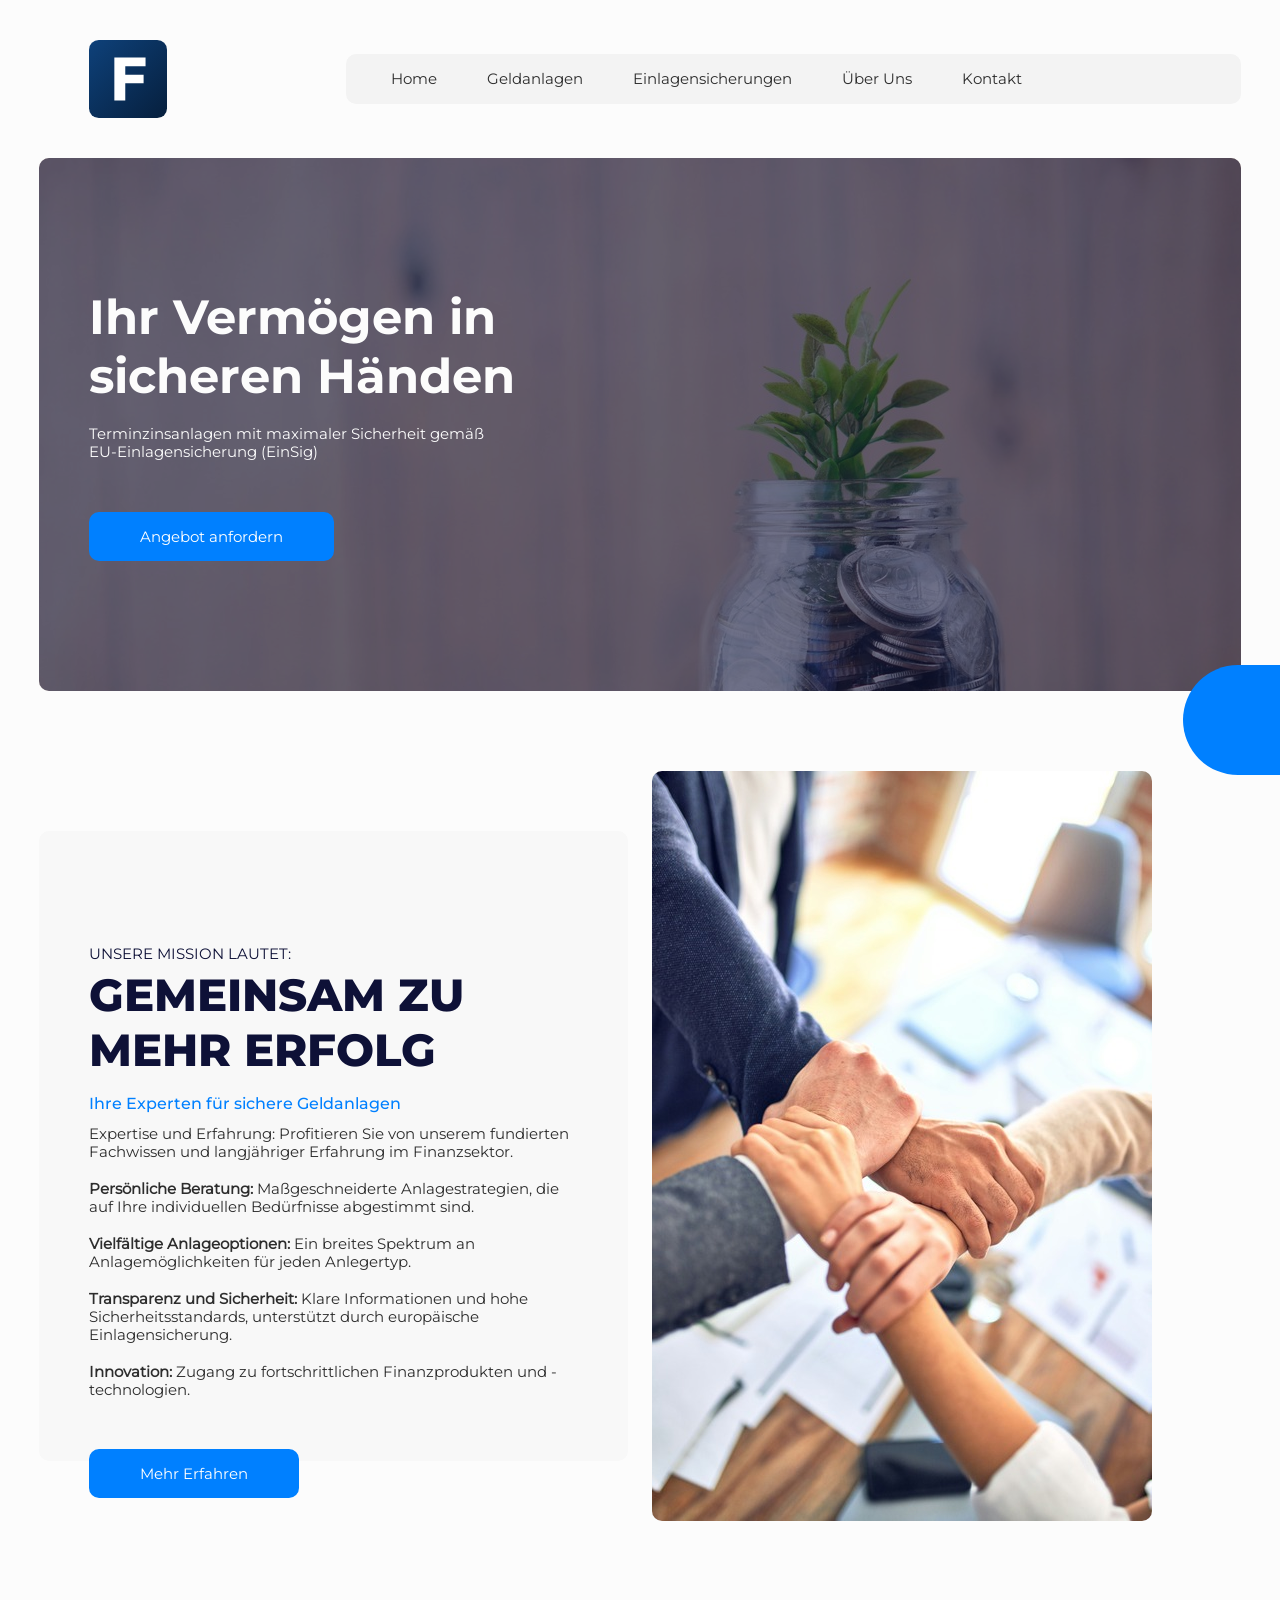
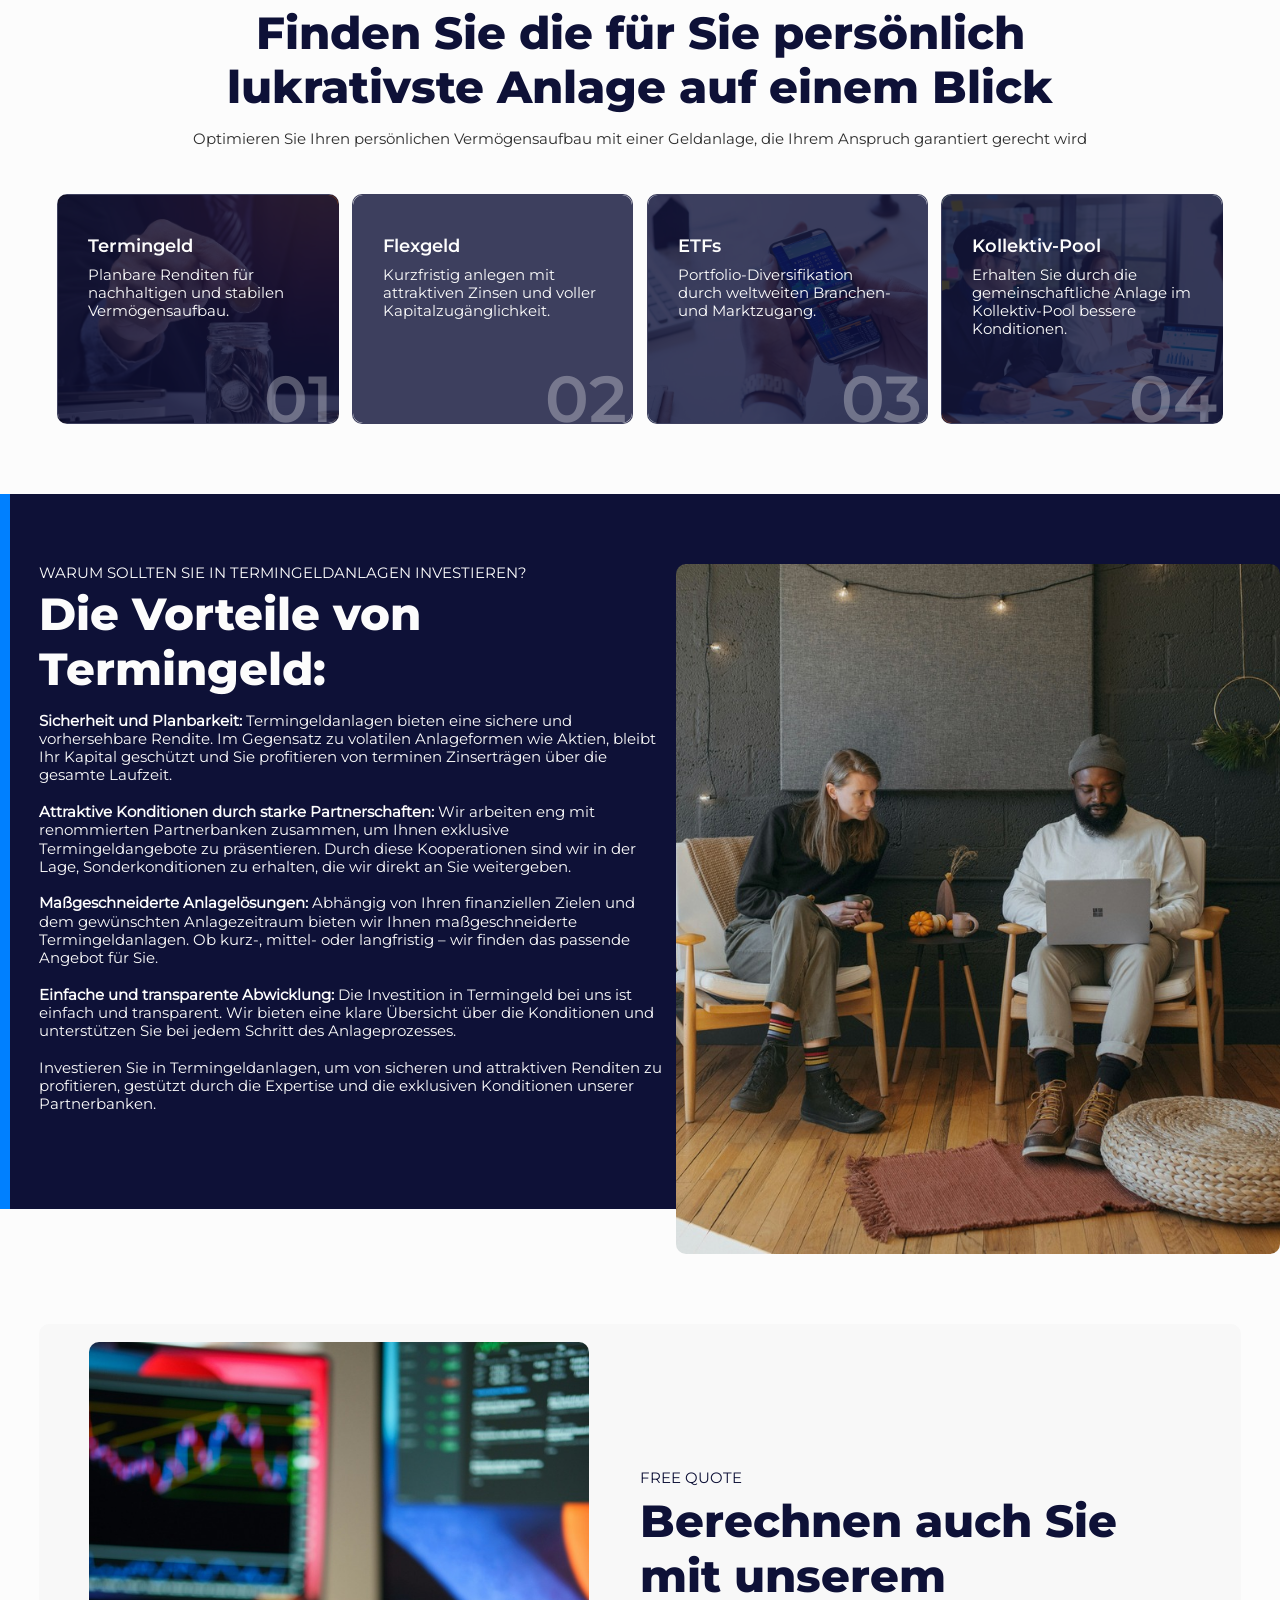
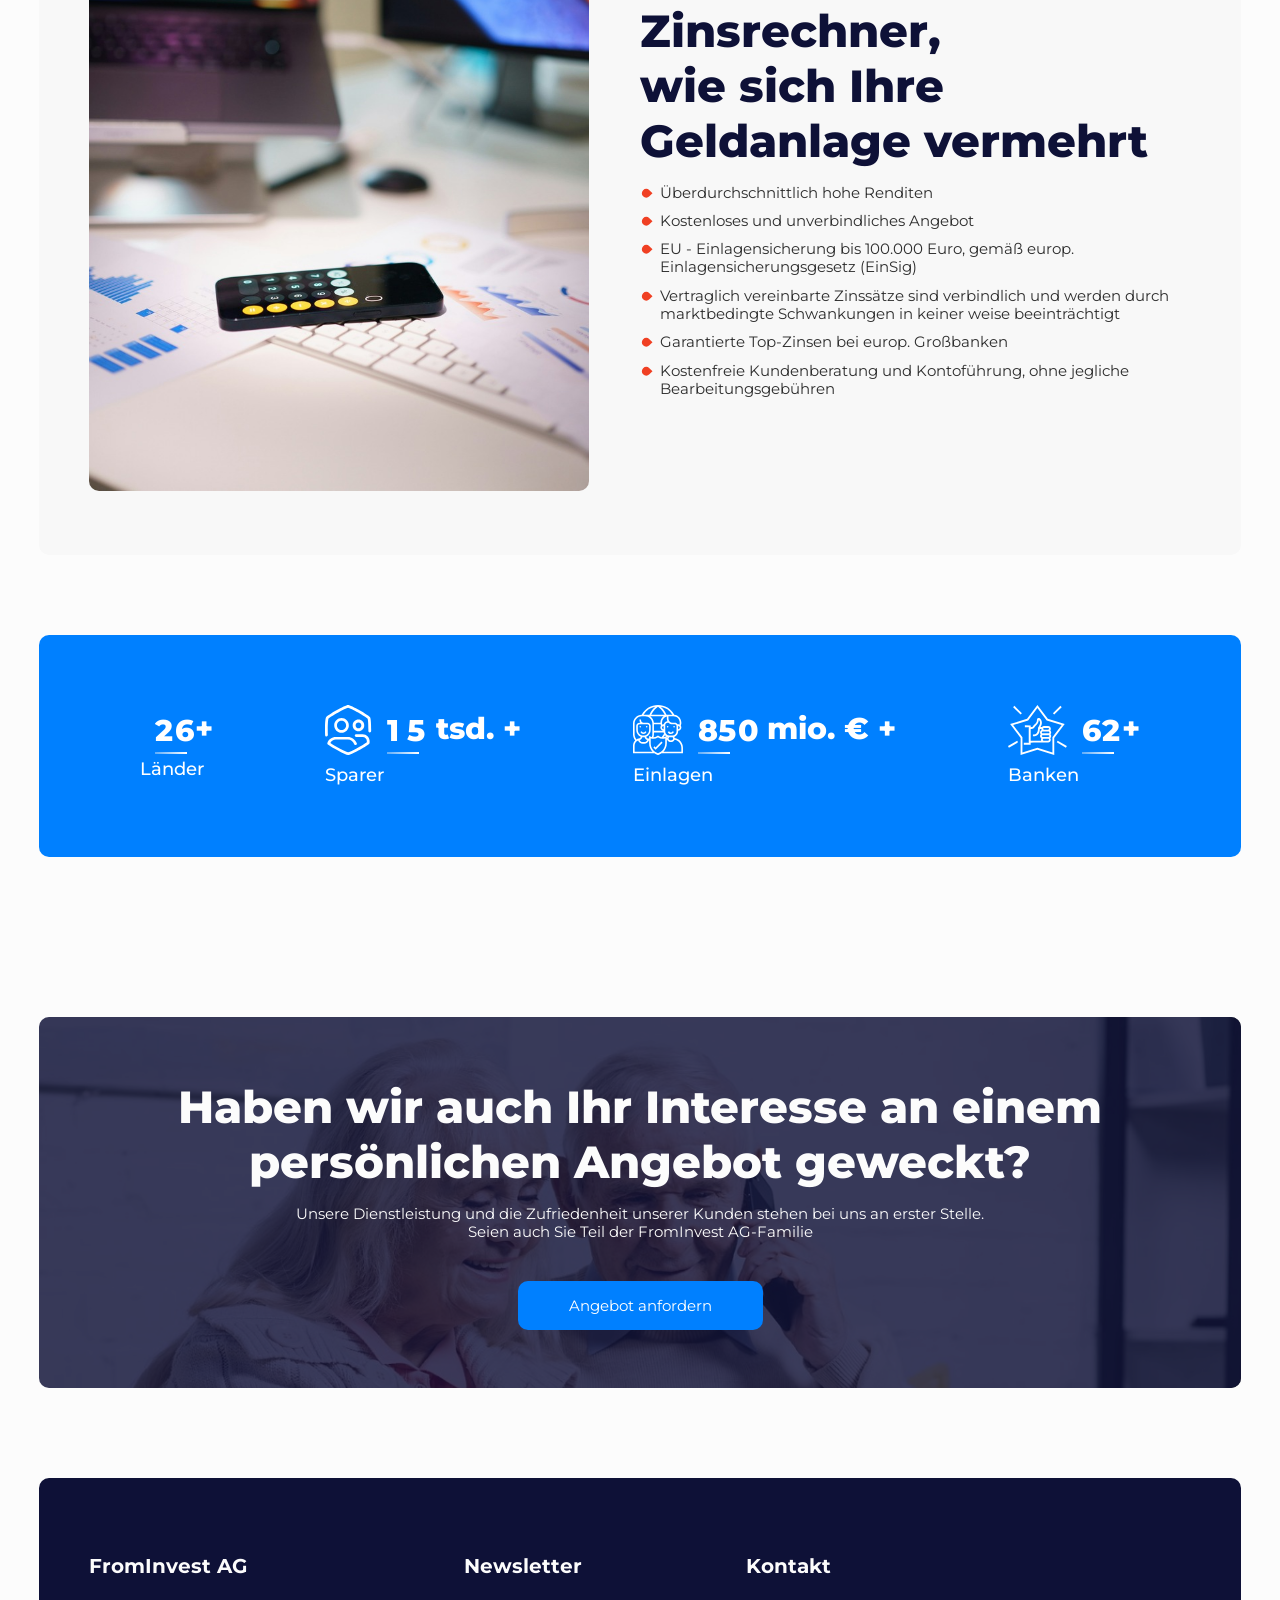
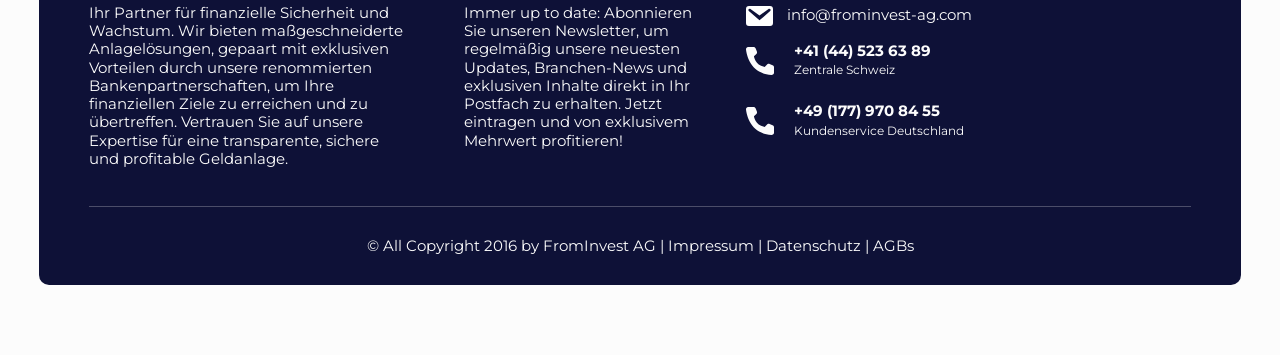
==== index.html @ 4c7d401e "Update contact information and layout in multiple files" ====
<!DOCTYPE html>
<html lang="de">

<head>
  <meta charset="UTF-8">
  <meta name="viewport" content="width=device-width, initial-scale=1.0">
  <title>FromInvest AG</title>

  <!-- favicons Icons -->
  <link rel="apple-touch-icon" href="images/logo.svg">
  <link rel="icon" type="image/svg+xml" href="images/logo.svg">
  <link rel="icon" type="image/svg+xml" href="images/logo.svg">
  <link rel="manifest" href="assets/img/favicons/site.webmanifest">

  <!-- Bootstrap CSS -->
  <link rel="stylesheet" href="css/bootstrap.min.css">
  <!-- swiper slider css -->
  <link rel="stylesheet" href="css/swiper-bundle.min.css">
  <!-- odometer css -->
  <link rel="stylesheet" href="css/odometer-theme-default.css">
  <!-- css start -->
  <link rel="stylesheet" href="css/style.css">
  <link rel="stylesheet" href="css/responsive.css">
  <script src="https://unpkg.com/@dotlottie/player-component@latest/dist/dotlottie-player.mjs" type="module"></script>
  <style>
    .investment_counter_main {
      background: linear-gradient(303.78deg, #f04023 0%, #faa640 100%);
      display: flex;
      flex-flow: row wrap;
      justify-content: center;
      border-radius: 10px;
    }

    .investment_counter_content {
      display: flex;
      width: 74%;
      align-items: center;

      width: 100%;
      display: flex;
      align-items: center;
    }

    .investment_counter_content_sub {
      display: flex;
      width: 74%;
      align-items: center;
    }

    .investment_counter_item {
      margin-right: 20px;
      width: 32%;
    }

    .investment_counter_item h5 {
      font-size: 18px;
      color: gray;
      font-weight: 700;
      margin-bottom: 10px;
    }

    .range_slider input {
      border: none;
      outline: none;
      position: relative;
    }

    .range_slider input:focus {
      outline: none;
    }

    .range_slider .currency {
      font-size: 20px;
      display: flex;
      align-items: center;
      font-weight: 700;
    }

    .range_slider>.range>input {
      width: 100%;
      accent-color: #f04023;
    }

    .range_slider_item {
      display: flex;
      justify-content: space-between;
      padding: 0;
      margin-bottom: 10px;
    }

    .range_slider_item input {
      font-size: 26px;
      font-family: "M-BO";
      color: var(--bg-color);
      background-color: transparent;
      line-height: 1;
      font-weight: 700;
    }

    .counter_footer {
      display: flex;
      justify-content: space-between;
    }

    .range input {
      margin: 0 !important;
    }

    .range {
      display: flex;
      height: 16px;
    }

    select {
      padding: 0;
      font-size: 24px;
      height: 100%;
      background: white;
      border: none;
      border-radius: 10px;
      outline: none;
      width: 100%;
      -webkit-appearance: none;
    }

    .total_investment h5 {
      font-size: 17px;
      color: gray;
      margin-bottom: 10px;
    }

    .total_investment h2 {
      font-size: 30px;
      margin: 10px 0;
    }

    .total_investment p {
      font-size: 17px;
      font-weight: 600;
    }

    .total_investment_main button {
      width: 100%;
      padding: 37px 30px;
      background: #f04023;
      color: white;
      font-size: 20px;
      font-weight: 600;
      border: none;
    }

    .total_investment_main {
      width: 20%;
    }

    .hide {
      display: none;
    }

    @media screen and (max-width: 990px) {
      .range_slider_item input {
        font-size: 21px;
      }

      .total_investment h2 {
        font-size: 24px;
      }

      .total_investment h5 {
        font-size: 14px;
      }

      .invest_select_main {
        top: 0;
        height: 58px;
      }

      .total_investment p {
        font-size: 13px;
      }

      .total_investment_main button {
        font-size: 14px;
      }

      .counter_footer {
        font-size: 12px;
      }

      select {
        font-size: 16px;
      }

      select {
        padding: 0px 21px;
      }
    }

    @media screen and (max-width: 768px) {
      .invest_select_main {
        height: 100%;
      }

      .investment_counter_main {
        flex-direction: column;
      }

      .investment_counter_content {
        flex-direction: column;
        width: 100%;
      }

      .investment_counter_content_sub {
        width: 100%;
      }

      .investment_counter_item {
        margin: 0;
        width: 100%;
        margin-bottom: 30px;
      }

      .total_investment_main {
        width: 100%;
      }

      .member-btn {
        margin-top: 20px;
      }
    }

    @media screen and (max-width: 350px) {
      .investment_counter_item h5 {
        font-size: 15px;
      }
    }
  </style>
</head>

<body>
  <!-- scroll to top start -->

  <div class="scrollTop" style="display: none">
    <img src="images/uparrow.svg" class="svg" alt="">
  </div>

  <!-- scroll to top end -->

  <!-- floating call start -->

  <a href="tel:+41 (44) 523 63 89" class="floatingCall__">
    <dotlottie-player src="https://lottie.host/39efad7f-900c-4a7b-91c3-5d9e3e1e49d9/zdDu5shfzY.json"
      background="transparent.html" speed="1" style="width: 80px; height: 80px" loop="" autoplay=""></dotlottie-player>
    <div class="floatingCall__Content__">
      <div class="floatingCall__Content__Heading">
        <h4>
          <span>+41 (44) 523 63 89</span> Rufen Sie unsere Fachberater an
        </h4>
      </div>
    </div>
  </a>

  <!-- floating call end -->

  <!-- sidebar start -->

  <div class="sideBar__">
    <div class="sideBar__Header__">
      <div class="sideBar__Header__Logo">
        <a href="#home">
          <img src="images/logo.svg" alt="">
        </a>
      </div>
      <div class="sideBar__Header__Close">
        <img src="images/close.svg" class="svg" alt="">
      </div>
    </div>
    <div class="sideBar__Body__">
      <ul>
        <li class=""><a href="#home">Home</a></li>
        <li class="sideBar_drop">
          <a class="sideBar_drop_anker"><span>Geldanlagen</span><span><img src="images/arrow_down.svg"
                alt=""></span></a>
          <div class="sideBar_down">
            <ul>
              <li><a href="#termingeld">Termingeld</a></li>
              <li><a href="#flexgeld">Flexgeld</a></li>
              <li><a href="#kollektiv-pool">Kollektiv-Pool</a></li>

              <li><a href="#etf">ETFs</a></li>


            </ul>
          </div>
        </li>

        <li class="sideBar_drop">
          <a class="sideBar_drop_anker"><span>Einlagensicherungen</span><span><img src="images/arrow_down.svg"
                alt=""></span></a>
          <div class="sideBar_down">
            <ul>
              <li>
                <a href="#einlagensicherung">EU Einlagensicherung</a>
              </li>
              <li>
                <a href="#freiwilligeeinlagensicherung">Freiwillige Einlagensicherung</a>
              </li>
            </ul>
          </div>
        </li>

        <li class=""><a href="#about">Über Uns</a></li>
        <li class=""><a href="#contact">Kontakt</a></li>
      </ul>
    </div>
  </div>

  <!-- sidebar end -->

  <!-- header start -->
  <header>
    <div class="container">
      <div class="row">
        <div class="col-4 col-lg-3 align-self-center d-none d-lg-block">
          <div class="logo">
            <a href="./#home">
              <img src="images/logo.svg" alt="" style="margin-left: 50px;">
            </a>
          </div>
        </div>
        <div class="col-12 col-lg-9 align-self-center d-none d-lg-block">
          <nav class="d-flex">
            <ul>
              <li class="navLink"><a href="#home">Home</a></li>
              <li class="navLink drop">
                <a>Geldanlagen</a>
                <div class="down">
                  <ul>
                    <li><a href="#termingeld">Termingeld</a></li>
                    <li><a href="#flexgeld">Flexgeld</a></li>
                    <li><a href="#kollektiv-pool">Kollektiv-Pool</a></li>

                    <li><a href="#etf">ETFs</a></li>


                  </ul>
                </div>
              </li>

              <li class="navLink drop">
                <a>Einlagensicherungen</a>
                <div class="down">
                  <ul>
                    <li>
                      <a href="#einlagensicherung">EU Einlagensicherung</a>
                    </li>
                    <li>
                      <a href="#freiwilligeeinlagensicherung">Freiwillige Einlagensicherung</a>
                    </li>
                  </ul>
                </div>
              </li>

              <li class="navLink">
                <a href="#about">Über Uns</a>
              </li>
              <li class="navLink">
                <a href="#contact">Kontakt</a>
              </li>
            </ul>
          </nav>
        </div>
        <div class="col-12 d-flex d-lg-none justify-content-between align-items-center">
          <div class="logo">
            <a href="./#home">
              <img src="images/logo.svg" alt="">
            </a>
          </div>
          <div class="menuIcon">
            <img src="images/menu.svg" alt="">
          </div>
        </div>
      </div>
    </div>
  </header>
  <main>
    <div id="home" class="page-section" style="display: block;"><!-- header end -->

      <!-- banner start -->

      <section>
        <div class="container">
          <div class="row">
            <div class="col-md-12">
              <div class="banner">
                <div class="col-12 col-xl-6">
                  <div class="bannerHeading__">
                    <h1>Ihr Vermögen in sicheren Händen</h1>
                  </div>
                  <div class="bannerPara__">
                    <p>
                      Terminzinsanlagen mit maximaler Sicherheit gemäß
                      <br>

                      EU-Einlagensicherung (EinSig)
                    </p>
                  </div>
                  <div class="bannerBtn__">
                    <a href="#contact" class="button">Angebot anfordern</a>
                  </div>
                </div>
              </div>
            </div>
          </div>
        </div>
      </section>

      <!-- banner end -->

      <!-- cards start -->



      <!-- cards end -->

      <!-- Gemeinsam start -->

      <section>
        <div class="container">
          <div class="row flex-column-reverse flex-lg-row flex-lg-wrap">
            <div class="col-lg-6 align-self-center">
              <div class="gemeinsam_sec__">
                <div class="gemeinsam_sec__UpperText">
                  <p>UNSERE MISSION LAUTET:</p>
                </div>
                <div class="gemeinsam_sec__Heading">
                  <h2>GEMEINSAM ZU MEHR ERFOLG</h2>
                </div>
                <div class="gemeinsam_sec__ColorText">
                  <span>Ihre Experten für sichere Geldanlagen</span>
                </div>
                <div class="gemeinsam_sec__Para">
                  <p>
                    Expertise und Erfahrung: Profitieren Sie von unserem
                    fundierten Fachwissen und langjähriger Erfahrung im
                    Finanzsektor.
                    <br><br><b>Persönliche Beratung:</b> Maßgeschneiderte
                    Anlagestrategien, die auf Ihre individuellen Bedürfnisse
                    abgestimmt sind. <br><br><b>Vielfältige Anlageoptionen:</b>
                    Ein breites Spektrum an Anlagemöglichkeiten für jeden
                    Anlegertyp. <br><br><b>Transparenz und Sicherheit:</b>
                    Klare Informationen und hohe Sicherheitsstandards, unterstützt
                    durch europäische Einlagensicherung. <br><br><b>Innovation:</b>
                    Zugang zu fortschrittlichen Finanzprodukten und -technologien.
                  </p>
                </div>
                <div class="gemeinsam_sec__Btn">
                  <a href="#about" class="button">Mehr Erfahren</a>
                </div>
              </div>
            </div>
            <div class="col-lg-6 align-self-center mb-5 mb-lg-0">
              <div class="secImg__">
                <img src="images/section_three.jpg" alt="" style="max-width: 500px;border-radius: 10px;">
              </div>
            </div>
          </div>
        </div>
      </section>

      <!-- Gemeinsam end -->

      <!-- finden start -->

      <section>
        <div class="container">
          <div class="row">
            <div class="col-10 mx-auto">
              <div class="secContent__">
                <div class="secContent__UpperText">
                  <span></span>
                </div>
                <div class="secContent__Heading">
                  <h2>
                    Finden Sie die für Sie persönlich lukrativste Anlage auf
                    einem Blick
                  </h2>
                </div>
                <div class="secContent__Para">
                  <p>
                    Optimieren Sie Ihren persönlichen Vermögensaufbau mit einer
                    Geldanlage, die Ihrem Anspruch garantiert gerecht wird
                  </p>
                </div>
              </div>
            </div>
            <div class="col-md-12">
              <div class="cardSectionList__">
                <a href="#termingeld" class="cardSectionList__Item__ cardSectionList__Item__D">
                  <div class="cardSectionList__Item__Heading">
                    <h3>Termingeld</h3>
                  </div>
                  <div class="cardSectionList__Item__Para">
                    <p>
                      Planbare Renditen für nachhaltigen und stabilen Vermögensaufbau.
                    </p>
                  </div>
                </a>
                <a href="#flexgeld" class="cardSectionList__Item__ cardSectionList__Item__D">
                  <div class="cardSectionList__Item__Heading">
                    <h3>Flexgeld</h3>
                  </div>
                  <div class="cardSectionList__Item__Para">
                    <p>
                      Kurzfristig anlegen mit attraktiven Zinsen und voller
                      Kapitalzugänglichkeit.
                    </p>
                  </div>
                </a>
                <a href="#etf" class="cardSectionList__Item__ cardSectionList__Item__D">
                  <div class="cardSectionList__Item__Heading">
                    <h3>ETFs</h3>
                  </div>
                  <div class="cardSectionList__Item__Para">
                    <p>
                      Portfolio-Diversifikation durch weltweiten Branchen- und
                      Marktzugang.
                    </p>
                  </div>
                </a>
                <a href="#kollektiv-pool" class="cardSectionList__Item__ cardSectionList__Item__D">
                  <div class="cardSectionList__Item__Heading">
                    <h3>Kollektiv-Pool</h3>
                  </div>
                  <div class="cardSectionList__Item__Para">
                    <p>
                      Erhalten Sie durch die gemeinschaftliche Anlage im Kollektiv-Pool bessere Konditionen.
                    </p>
                  </div>
                </a>
              </div>
            </div>
          </div>
        </div>
      </section>

      <!-- finden end -->

      <!-- die vorteile start -->

      <section class="bgColor__">
        <div class="container">
          <div class="row flex-column-reverse flex-lg-row flex-lg-wrap">
            <div class="col-12 col-lg-6 align-self-center increaseWidth">
              <div class="dieSec__">
                <div class="dieSec__UpperText">
                  <p>WARUM SOLLTEN SIE IN TERMINGELDANLAGEN INVESTIEREN?</p>
                </div>
                <div class="dieSec__Heading">
                  <h2>Die Vorteile von Termingeld:</h2>
                </div>
                <div class="dieSec__Para">
                  <p>
                    <b>Sicherheit und Planbarkeit:</b> Termingeldanlagen bieten eine
                    sichere und vorhersehbare Rendite. Im Gegensatz zu volatilen
                    Anlageformen wie Aktien, bleibt Ihr Kapital geschützt und Sie
                    profitieren von terminen Zinserträgen über die gesamte Laufzeit.

                    <br><br><b>Attraktive Konditionen durch starke Partnerschaften:</b>
                    Wir arbeiten eng mit renommierten Partnerbanken zusammen, um
                    Ihnen exklusive Termingeldangebote zu präsentieren. Durch diese
                    Kooperationen sind wir in der Lage, Sonderkonditionen zu
                    erhalten, die wir direkt an Sie weitergeben.

                    <br><br><b>Maßgeschneiderte Anlagelösungen: </b>Abhängig
                    von Ihren finanziellen Zielen und dem gewünschten
                    Anlagezeitraum bieten wir Ihnen maßgeschneiderte
                    Termingeldanlagen. Ob kurz-, mittel- oder langfristig – wir
                    finden das passende Angebot für Sie.

                    <br><br><b>Einfache und transparente Abwicklung: </b>Die
                    Investition in Termingeld bei uns ist einfach und transparent.
                    Wir bieten eine klare Übersicht über die Konditionen und
                    unterstützen Sie bei jedem Schritt des Anlageprozesses.

                    <br><br>Investieren Sie in Termingeldanlagen, um von
                    sicheren und attraktiven Renditen zu profitieren, gestützt
                    durch die Expertise und die exklusiven Konditionen unserer
                    Partnerbanken.
                  </p>
                </div>
              </div>
            </div>
            <div class="col-12 col-lg-6 align-self-stretch mb-5 mb-lg-0">
              <div class="dieSec__img">
                <img src="images/section_two.jpg" class="d-block d-lg-none" alt="">
              </div>
            </div>
          </div>
        </div>
      </section>

      <!-- die vorteile end -->

      <!-- FREE QUOTE start -->

      <section>
        <div class="container">
          <div class="row">
            <div class="col-md-12">
              <div class="freeQuoteSec__ freeQuoteSec__Responsive">
                <div class="freeQuoteSec__Img__ mb-5">
                  <img src="images/section_new.jpg" style="border-radius: 10px;max-width: 500px;" alt="">
                </div>
                <div class="freeQuoteSec__Content__">
                  <div class="freeQuoteSec__Content__UpperText">
                    <span>FREE QUOTE</span>
                  </div>
                  <div class="freeQuoteSec__Content__Heading">
                    <h2>
                      Berechnen auch Sie mit unserem Zinsrechner,<br>wie sich Ihre
                      Geldanlage vermehrt
                    </h2>
                  </div>
                  <div class="freeQuoteSec__Content__List">
                    <ul>
                      <li>Überdurchschnittlich hohe Renditen </li>
                      <li>Kostenloses und unverbindliches Angebot</li>
                      <li>
                        EU - Einlagensicherung bis 100.000 Euro, gemäß europ.
                        Einlagensicherungsgesetz (EinSig)
                      </li>
                      <li>
                        Vertraglich vereinbarte Zinssätze sind verbindlich und
                        werden durch marktbedingte Schwankungen in keiner weise
                        beeinträchtigt
                      </li>
                      <li>Garantierte Top-Zinsen bei europ. Großbanken </li>
                      <li>
                        Kostenfreie Kundenberatung und Kontoführung, ohne jegliche
                        Bearbeitungsgebühren
                      </li>
                    </ul>
                  </div>
                </div>
              </div>
            </div>
          </div>
        </div>
      </section>

      <!-- FREE QUOTE end -->

      <!-- section cal start -->



      <!-- section cal end -->

      <!-- lander start -->

      <section>
        <div class="container">
          <div class="row">
            <div class="col-md-12">
              <div class="bg_color__">
                <div class="bg_color__Item">
                  <div class="bg_color__Item_Content">
                    <div class="bg_color__Item_Content_Icon">
                      <img src="images/l%C3%A4nder.svg" class="svg" alt="">
                    </div>
                    <div class="bg_color__Item_Content_Text">
                      <h3><span class="odometer" data-count="26">0</span>+</h3>
                    </div>
                  </div>
                  <div class="bg_color__Item_Heading">
                    <h2>Länder</h2>
                  </div>
                </div>
                <div class="bg_color__Item">
                  <div class="bg_color__Item_Content">
                    <div class="bg_color__Item_Content_Icon">
                      <img src="images/sparer.svg" class="svg" alt="">
                    </div>
                    <div class="bg_color__Item_Content_Text">
                      <h3>
                        <span class="odometer" data-count="15">0.0</span> tsd. +
                      </h3>
                    </div>
                  </div>
                  <div class="bg_color__Item_Heading">
                    <h2>Sparer</h2>
                  </div>
                </div>
                <div class="bg_color__Item">
                  <div class="bg_color__Item_Content">
                    <div class="bg_color__Item_Content_Icon">
                      <img src="images/einlagen.svg" class="svg" alt="">
                    </div>
                    <div class="bg_color__Item_Content_Text">
                      <h3>
                        <span class="odometer" data-count="850">0</span> mio. € +</h3>
                    </div>
                  </div>
                  <div class="bg_color__Item_Heading">
                    <h2>Einlagen</h2>
                  </div>
                </div>
                <div class="bg_color__Item">
                  <div class="bg_color__Item_Content">
                    <div class="bg_color__Item_Content_Icon">
                      <img src="images/banken.svg" class="svg" alt="">
                    </div>
                    <div class="bg_color__Item_Content_Text">
                      <h3><span class="odometer" data-count="62">0</span>+</h3>
                    </div>
                  </div>
                  <div class="bg_color__Item_Heading">
                    <h2>Banken</h2>
                  </div>
                </div>
              </div>
            </div>
          </div>
        </div>
      </section>

      <!-- lander end -->

      <!-- ipos slider start -->

      <section>

      </section>

      <!-- ipos slider end -->
      <!-- haben start -->

      <section>
        <div class="container">
          <div class="row">
            <div class="col-md-12">
              <div class="habenSec__">
                <div class="habenSec__UpperText">
                  <span></span>
                </div>
                <div class="habenSec__Heading">
                  <h3>
                    Haben wir auch Ihr Interesse an einem persönlichen Angebot
                    geweckt?
                  </h3>
                </div>
                <div class="habenSec__Para">
                  <p>
                    Unsere Dienstleistung und die Zufriedenheit unserer Kunden
                    stehen bei uns an erster Stelle. <br>Seien auch Sie Teil der FromInvest AG-Familie
                  </p>
                </div>
                <div class="habenSec__Btn">
                  <a href="#contact" class="button">
                    Angebot anfordern
                  </a>
                </div>
              </div>
            </div>
          </div>
        </div>
      </section>

      <!-- haben end -->

      <!-- footer start -->
    </div>
    <div id="termingeld" class="page-section" style="display: none;">
      <!-- header end --><!-- header end --><!-- banner start -->

      <section>
        <div class="container">
          <div class="row">
            <div class="col-md-12">
              <div class="banner fest_Banner">
                <div class="col-md-6">
                  <div class="bannerHeading__ mb-0">
                    <h1>Termingeld</h1>
                  </div>
                </div>
              </div>
            </div>
          </div>
        </div>
      </section>
      <!-- banner end --><!-- Gemeinsam start -->

      <section>
        <div class="container">
          <div class="row justify-content-center">
            <div class="col-md-10">
              <div class="secContent__">
                <div class="secContent__UpperText"><span></span></div>

                <div class="secContent__Heading">
                  <h2>Termingeldanlagen gehören zu den sichersten und beliebtesten Formen der Geldanlage</h2>
                </div>

                <div class="secContent__Para">
                  <p>Sicherheit und Beliebtheit gehen Hand in Hand, wenn es um Geldanlagen geht. Termingeldanlagen sind
                    eine verlässliche Möglichkeit, Ihr Kapital zu schützen und zu vermehren. Bei dieser bewährten
                    Anlageform legen Sie Ihr Geld für einen termingelegten Zeitraum zu einem festen Zinssatz an. Wir
                    sind stolz darauf, Ihnen die besten Banken mit exklusiven Sonderkonditionen für Termingeldanlagen
                    vorstellen zu können. Unsere sorgfältige Recherche hat eine Auswahl an erstklassigen
                    Finanzinstituten ergeben, die Ihnen attraktive Zinssätze, flexible Laufzeiten und zusätzliche
                    Vorteile bieten. Ihre finanzielle Sicherheit liegt uns am Herzen, und wir möchten Ihnen dabei
                    helfen, Ihre Anlageziele zu erreichen. Mit unseren Empfehlungen können Sie in eine Zukunft
                    investieren, die auf soliden finanziellen Grundlagen steht. Entdecken Sie die Vorteile von
                    Termingeldanlagen und die besten Banken, die Ihnen Sonderkonditionen bieten. Ihre finanzielle
                    Stabilität beginnt hier.</p>
                </div>
              </div>
            </div>

            <div class="col-md-12">
              <div class="cardSectionList__">
                <div class="cardSectionList__Item__">
                  <div class="cardSectionList__Item__Icon"><img alt="" class="svg" src="images/hand.svg"></div>

                  <div class="cardSectionList__Item__Heading">
                    <h3>Angebot</h3>
                  </div>

                  <div class="cardSectionList__Item__Para">
                    <p>Erhalten Sie eine passgenaue Lösung für Ihre individuellen Anforderungen.</p>
                  </div>
                </div>

                <div class="cardSectionList__Item__">
                  <div class="cardSectionList__Item__Icon"><img alt="" class="svg" src="images/invoice.svg"></div>

                  <div class="cardSectionList__Item__Heading">
                    <h3>Legitimation</h3>
                  </div>

                  <div class="cardSectionList__Item__Para">
                    <p>Die Verifizierung Ihrer Identität erfolgt sicher und verschlüsselt auf elektronischem Weg.</p>
                  </div>
                </div>

                <div class="cardSectionList__Item__">
                  <div class="cardSectionList__Item__Icon"><img alt="" class="svg" src="images/home.svg"></div>

                  <div class="cardSectionList__Item__Heading">
                    <h3>Online-Abwicklung</h3>
                  </div>

                  <div class="cardSectionList__Item__Para">
                    <p>Der komplette Anlagevorgang erfolgt einfach, schnell und bequem über eine sichere Online.</p>
                  </div>
                </div>

                <div class="cardSectionList__Item__">
                  <div class="cardSectionList__Item__Icon"><img alt="" class="svg" src="images/doller_coin.svg"></div>

                  <div class="cardSectionList__Item__Heading">
                    <h3>Einlagensicherung</h3>
                  </div>

                  <div class="cardSectionList__Item__Para">
                    <p>Bis zu 100.000 € pro Bankkunde durch die gesetzliche Einlagensicherung geschützt.</p>
                  </div>
                </div>
              </div>
            </div>
          </div>
        </div>
      </section>
      <!-- Gemeinsam end --><!-- die vorteile start -->

      <section class="bgColor__ fest_bgColor__">
        <div class="container">
          <div class="row flex-column-reverse flex-lg-row flex-lg-wrap">
            <div class="col-12 col-lg-6 align-self-center increaseWidth">
              <div class="dieSec__">
                <div class="dieSec__UpperText">
                  <p></p>
                </div>

                <div class="dieSec__Heading">
                  <h2>Top-Termingeld-Vergleich:</h2>
                </div>

                <div class="freeQuoteSec__Content__List fest_freeQuoteSec__Content__List">
                  <ul>
                    <li>Aktueller Termingeld-Vergleich mit den besten Konditionen im Überblick</li>
                    <li>Termingeld mit nur einem Konto bei verschiedenen Banken anlegen</li>
                    <li>Keine Gebühren für die Kontoeröffnung und Kontoführung</li>
                    <li>Einfache und bequeme Online-Abwicklung</li>
                  </ul>
                </div>
              </div>
            </div>

            <div class="col-12 col-lg-6 align-self-stretch mb-5 mb-lg-0">
              <div class="dieSec__img"><img alt="" class="d-block d-lg-none" src="images/fest_section_two.jpg"></div>
            </div>
          </div>
        </div>
      </section>
      <!-- die vorteile end --><!-- faq start -->

      <section>
        <div class="container">
          <div class="row justify-content-center">
            <div class="col-10">
              <div class="secContent__">
                <div class="secContent__UpperText"><span>WE HELFEN IMMER</span></div>

                <div class="secContent__Heading">
                  <h2>FAQs</h2>
                </div>
              </div>
            </div>

            <div class="col-lg-6">
              <div class="faqItem__">
                <div class="faqItem__Header_">
                  <div class="faqItem__Header_Heading">
                    <h4>Was bedeutet eigentlich Termingeld?</h4>
                  </div>

                  <div class="faqItem__Header_Arrow"><img alt="" class="svg" src="images/arrow_down.svg"></div>
                </div>

                <div class="faqItem__Body_">
                  <div class="faqItem__Body_Para">
                    <p>Termingeld ist eine Form der Geldanlage, bei der Sie einen festen Geldbetrag für einen zuvor
                      festgelegten kurz- oder langfristigen Zeitraum (die Laufzeit) anlegen. Während dieser Zeit bleibt
                      Ihr
                      Anlagekapital fest gebunden und Sie erhalten dafür einen vereinbarten Zinssatz. Am Ende der
                      Laufzeit erhalten Sie Ihr angelegtes Kapital plus die Zinsen zurück.
                      Warum Termingeld und Tagesgeld:
                      Der wesentliche Unterschied liegt in der Verfügbarkeit und Verzinsung des Geldes:
                      Termingeld ist für eine festgelegte Laufzeit gebunden, und Sie können während dieser Zeit
                      normalerweise nicht oder nur eingeschränkt auf Ihr Geld zugreifen. Dafür sind die Zinssätze meist
                      höher, da die Bank mit Ihrem Geld langfristig planen kann.
                      Tagesgeld hingegen ist täglich verfügbar – Sie können jederzeit Geld einzahlen oder abheben.
                      Dafür sind die Zinssätze in der Regel niedriger, weil die Bank keine feste Verfügbarkeit des
                      Geldes
                      hat.
                      Kurz gesagt: Termingeld bietet höhere Zinsen bei weniger Flexibilität, während Tagesgeld
                      maximale Flexibilität bei meist niedrigeren Zinsen bietet.</p>
                  </div>
                </div>
              </div>
            </div>

            <div class="col-lg-6">
              <div class="faqItem__">
                <div class="faqItem__Header_">
                  <div class="faqItem__Header_Heading">
                    <h4>Läuft meine Anlage automatisch aus?</h4>
                  </div>

                  <div class="faqItem__Header_Arrow"><img alt="" class="svg" src="images/arrow_down.svg"></div>
                </div>

                <div class="faqItem__Body_">
                  <div class="faqItem__Body_Para">
                    <p>Ja, Ihre Anlage läuft automatisch zum vereinbarten Fälligkeitstermin aus. Da es sich
                      um Sonderkontingente handelt, erfolgt keine automatische Verlängerung
                      (Prolongation). Etwa zwei Wochen vor Fälligkeit werden Sie von uns kontaktiert, um
                      auf Wunsch eine neue Anlage zu vereinbaren.</p>
                  </div>
                </div>
              </div>
            </div>

            <div class="col-lg-6">
              <div class="faqItem__">
                <div class="faqItem__Header_">
                  <div class="faqItem__Header_Heading">
                    <h4>Was ist ein Termingeldkonto?</h4>
                  </div>

                  <div class="faqItem__Header_Arrow"><img alt="" class="svg" src="images/arrow_down.svg"></div>
                </div>

                <div class="faqItem__Body_">
                  <div class="faqItem__Body_Para">
                    <p>Bei einem Termingeldkonto stellen Sie der Bank Ihr Kapital für einen von Ihnen mit
                      der Bank vereinbarten Zeitraum zur Verfügung. Während dieser Laufzeit wird Ihr
                      angelegtes Kapital zu einem festgelegten Zinssatz risikofrei verzinst.</p>
                  </div>
                </div>
              </div>
            </div>

            <div class="col-lg-6">
              <div class="faqItem__">
                <div class="faqItem__Header_">
                  <div class="faqItem__Header_Heading">
                    <h4>Kann eine Termingeldanlage vor Fälligkeit aufgelöst werden?</h4>
                  </div>

                  <div class="faqItem__Header_Arrow"><img alt="" class="svg" src="images/arrow_down.svg"></div>
                </div>

                <div class="faqItem__Body_">
                  <div class="faqItem__Body_Para">
                    <p>Nein, eine vorzeitige Auflösung ist nicht möglich. Das Kapital ist für die gesamte
                      Laufzeit fest gebunden – dies ist Grundlage für den garantierten Zinssatz. Bitte legen
                      Sie daher nur Beträge an, auf die Sie während der Laufzeit verzichten können.</p>
                  </div>
                </div>
              </div>
            </div>

            <div class="col-lg-6">
              <div class="faqItem__">
                <div class="faqItem__Header_">
                  <div class="faqItem__Header_Heading">
                    <h4>Muss ich einen Freistellungsauftrag erteilen?</h4>
                  </div>

                  <div class="faqItem__Header_Arrow"><img alt="" class="svg" src="images/arrow_down.svg"></div>
                </div>

                <div class="faqItem__Body_">
                  <div class="faqItem__Body_Para">
                    <p>Ein Freistellungsauftrag ist bei Anlagen im europäischen Ausland in der Regel nicht
                      nötig. Sofern Sie keinen Wohnsitz im Land der Geldanlage haben, erfolgt dort meist
                      keine Besteuerung. Die Zinserträge müssen jedoch in Ihrem Wohnsitzland versteuert
                      werden. Dafür erhalten Sie von der Bank eine Erträgnisaufstellung, die Sie Ihrem
                      Finanzamt vorlegen können. Viele europäische Banken gewähren zudem eine
                      Quellensteuerbefreiung, wenn kein steuerlicher Wohnsitz im Land besteht.</p>
                  </div>
                </div>
              </div>
            </div>

            <div class="col-lg-6">
              <div class="faqItem__">
                <div class="faqItem__Header_">
                  <div class="faqItem__Header_Heading">
                    <h4>Wie hoch ist das Risiko bei Zinsschwankungen?</h4>
                  </div>

                  <div class="faqItem__Header_Arrow"><img alt="" class="svg" src="images/arrow_down.svg"></div>
                </div>

                <div class="faqItem__Body_">
                  <div class="faqItem__Body_Para">
                    <p>Bei Termingeldanlagen besteht kein Risiko durch Zinsschwankungen während der
                      Laufzeit, da der Zinssatz bei Vertragsabschluss fest vereinbart wird. Das bedeutet:
                      Unabhängig davon, wie sich das allgemeine Zinsniveau entwickelt, bleibt Ihre
                      Verzinsung über die gesamte Laufzeit stabil und planbar. Allerdings kann sich ein
                      zwischenzeitlich steigendes Zinsniveau auf neue Anlagen auswirken – bestehende
                      Termingelder profitieren davon nicht. Um flexibel auf Marktveränderungen zu
                      reagieren, empfehlen sich ggf. gestaffelte Laufzeiten (Zinsstaffelung).</p>
                  </div>
                </div>
              </div>
            </div>
          </div>
        </div>
      </section>
      <!-- faq end --><!-- haben start -->

      <section>
        <div class="container">
          <div class="row">
            <div class="col-md-12">
              <div class="habenSec__">
                <div class="habenSec__UpperText"><span></span></div>

                <div class="habenSec__Heading">
                  <h3>Haben wir auch Ihr Interesse an einem persönlichen Angebot geweckt?</h3>
                </div>

                <div class="habenSec__Btn mt-4"><a class="button" href="#contact">Angebot anfordern </a></div>
              </div>
            </div>
          </div>
        </div>
      </section>
      <!-- haben end --><!-- footer start -->
    </div>
    <div id="flexgeld" class="page-section" style="display: none;">
      <!-- header end --><!-- header end --><!-- banner start -->

      <section>
        <div class="container">
          <div class="row">
            <div class="col-md-12">
              <div class="banner kund_Banner">
                <div class="col-md-6">
                  <div class="bannerHeading__ mb-0">
                    <h1>Flexgeld</h1>
                  </div>
                </div>
              </div>
            </div>
          </div>
        </div>
      </section>
      <!-- banner end --><!-- Gemeinsam start -->

      <section>
        <div class="container">
          <div class="row justify-content-center">
            <div class="col-md-10">
              <div class="secContent__">
                <div class="secContent__UpperText"><span>Flexgeld bei FromInvest AG</span></div>

                <div class="secContent__Heading">
                  <h2>Flexibilität trifft auf Rendite</h2>
                </div>

                <div class="secContent__Para">
                  <p>Bei FromInvest AG verstehen wir, dass unsere Kunden nach einer Geldanlage suchen, die sowohl
                    flexible Zugriffsmöglichkeiten als auch attraktive Renditen bietet. Genau hier kommt unser
                    Flexgeld-Angebot ins Spiel, eine innovative Anlageform, die sich perfekt an Ihre individuellen
                    Bedürfnisse anpasst.</p>
                   

                  <h3><b>Was ist Flexgeld?</b></h3>
                   

                  <p>Flexgeld kombiniert die Vorteile eines Tagesgeldkontos mit denen einer Festgeldanlage. Es bietet
                    Ihnen die Möglichkeit, Ihr Geld kurzfristig anzulegen, ohne auf attraktive Zinserträge verzichten zu
                    müssen. Im Vergleich zu traditionellen Sparbüchern erhalten Sie bei Flexgeld höhere Zinsen, behalten
                    dabei jedoch die Flexibilität, jederzeit auf Ihr Geld zugreifen zu können.</p>
                   

                  <h3><b>Warum Flexgeld über FromInvest AG?</b></h3>
                   

                  <p>Als Ihr vertrauenswürdiger Finanzpartner bieten wir Ihnen nicht nur attraktive Konditionen für Ihre
                    Flexgeldanlage, sondern auch die Sicherheit und Expertise einer etablierten Finanzinstitution. Mit
                    FromInvest AG entscheiden Sie sich für eine Geldanlage, die sowohl rentabel als auch flexibel ist.
                    Entdecken Sie die Vorteile von Flexgeld bei FromInvest AG und machen Sie den ersten Schritt zu einer
                    smarteren Geldanlage. Kontaktieren Sie uns für weitere Informationen oder um Ihr Flexgeld-Konto noch
                    heute zu eröffnen.</p>
                </div>
              </div>
            </div>

            <div class="col-md-12">
              <div class="cardSectionList__">
                <div class="cardSectionList__Item__">
                  <div class="cardSectionList__Item__Icon"><img alt="" class="svg" src="images/hand.svg"></div>

                  <div class="cardSectionList__Item__Heading">
                    <h3>Angebot</h3>
                  </div>

                  <div class="cardSectionList__Item__Para">
                    <p>Fordern Sie ein Angebot an, das speziell auf Ihre Bedürfnisse abgestimmt ist.</p>
                  </div>
                </div>

                <div class="cardSectionList__Item__">
                  <div class="cardSectionList__Item__Icon"><img alt="" class="svg" src="images/invoice.svg"></div>

                  <div class="cardSectionList__Item__Heading">
                    <h3>Legitimation</h3>
                  </div>

                  <div class="cardSectionList__Item__Para">
                    <p>Ihre Daten werden mithilfe eines sicheren elektronischen Verfahrens verschlüsselt verarbeitet.</p>
                  </div>
                </div>

                <div class="cardSectionList__Item__">
                  <div class="cardSectionList__Item__Icon"><img alt="" class="svg" src="images/home.svg"></div>

                  <div class="cardSectionList__Item__Heading">
                    <h3>Online-Abwicklung</h3>
                  </div>

                  <div class="cardSectionList__Item__Para">
                    <p>Ihr Anlageprozess erfolgt bequem, sicher und vollständig online. </p>
                  </div>
                </div>

                <div class="cardSectionList__Item__">
                  <div class="cardSectionList__Item__Icon"><img alt="" class="svg" src="images/doller_coin.svg"></div>

                  <div class="cardSectionList__Item__Heading">
                    <h3>Einlagensicherung</h3>
                  </div>

                  <div class="cardSectionList__Item__Para">
                    <p>Bis zu 100.000 € pro Bankkunde durch die gesetzliche Einlagensicherung geschützt.</p>
                  </div>
                </div>
              </div>
            </div>
          </div>
        </div>
      </section>
      <!-- Gemeinsam end --><!-- die vorteile start -->

      <section class="bgColor__ kundig_bgColor__">
        <div class="container">
          <div class="row flex-column-reverse flex-lg-row flex-lg-wrap">
            <div class="col-12 col-lg-6 align-self-center increaseWidth">
              <div class="dieSec__">
                <div class="dieSec__UpperText">
                  <p>FLEXGELD VORTEILE</p>
                </div>

                <div class="dieSec__Heading">
                  <h2>Ihre Vorteile auf einen Blick:</h2>
                </div>

                <div class="freeQuoteSec__Content__List fest_freeQuoteSec__Content__List">
                  <ul>
                    <li>Höhere Zinsen als bei Standard-Sparformen: Flexgeld bietet in der Regel höhere Zinssätze im
                      Vergleich zu herkömmlichen Sparbüchern oder Tagesgeldkonten, was zu einer attraktiveren Rendite
                      für Ihre Einlagen führt.</li>
                    <li>Flexibler Zugriff auf Ihr Geld: Einer der größten Vorteile von Flexgeld ist die Flexibilität.
                      Sie haben jederzeit Zugang zu Ihrem Geld, ohne lange Wartezeiten oder Strafgebühren für vorzeitige
                      Abhebungen, wie es oft bei traditionellen Festgeldkonten der Fall ist.</li>
                    <li>Keine langfristige Bindung: Im Gegensatz zu vielen anderen Anlageformen, die eine feste Laufzeit
                      haben, ermöglicht Flexgeld eine kurzfristige Anlage Ihres Kapitals. Dies ist ideal für Anleger,
                      die nicht ihr Geld für lange Zeiträume binden möchten.</li>
                    <li>Sicherheit durch Einlagensicherung: Wie bei anderen Bankprodukten sind auch bei Flexgeld Ihre
                      Einlagen bis zu einem bestimmten Betrag durch die europäische Einlagensicherung geschützt. Dies
                      bietet Ihnen zusätzliche Sicherheit für Ihr investiertes Kapital.</li>
                  </ul>
                </div>
              </div>
            </div>

            <div class="col-12 col-lg-6 align-self-stretch mb-5 mb-lg-0">
              <div class="dieSec__img"><img alt="" class="d-block d-lg-none"
                  src="images/kundigungsgeld_section_two.jpg"></div>
            </div>
          </div>
        </div>
      </section>
      <!-- die vorteile end --><!-- haben start -->

      <section>
        <div class="container">
          <div class="row">
            <div class="col-md-12">
              <div class="habenSec__">
                <div class="col-md-12">
                  <div>
                    <div class="habenSec__Heading profitierenSec__Heading impressum_content_Break_Word">
                      <h3>Top Festzinsanlagen für Ihren Vermögenszuwachs</h3>
                    </div>

                    <div class="habenSec__Para profitierenSec__Para">
                      <p>Mit festen Zinsen, überschaubaren Laufzeiten und besten Sicherheiten bieten diese
                        Festzinsanlagen das optimale Fundament für Ihren Vermögensaufbau. Sie entscheiden, ob Sie Ihre
                        Zinsauszahlungen halbjährlich, jährlich oder endfällig erhalten möchten.</p>
                    </div>

                    <div class="habenSec__Btn"><a class="button" href="#contact">Angebot anfordern </a></div>
                  </div>
                </div>
              </div>
            </div>
          </div>
        </div>
      </section>
      <!-- haben end --><!-- faq start -->

      <section>
        <div class="container">
          <div class="row justify-content-center">
            <div class="col-10">
              <div class="secContent__">
                <div class="secContent__UpperText"><span>WE HELFEN IMMER</span></div>

                <div class="secContent__Heading">
                  <h2>FAQs</h2>
                </div>
              </div>
            </div>

            <div class="col-lg-6">
              <div class="faqItem__">
                <div class="faqItem__Header_">
                  <div class="faqItem__Header_Heading">
                    <h4>Was ist Flexgeld?</h4>
                  </div>

                  <div class="faqItem__Header_Arrow"><img alt="" class="svg" src="images/arrow_down.svg"></div>
                </div>

                <div class="faqItem__Body_">
                  <div class="faqItem__Body_Para">
                    <p>Flexgeld ist eine Anlageform, die die Vorteile von Tages- und Festgeldkonten kombiniert. Es
                      ermöglicht Ihnen, Ihr Geld kurzfristig anzulegen und dabei von höheren Zinsen zu profitieren,
                      während Sie gleichzeitig täglichen Zugriff auf Ihr Kapital haben.</p>
                  </div>
                </div>
              </div>
            </div>

            <div class="col-lg-6">
              <div class="faqItem__">
                <div class="faqItem__Header_">
                  <div class="faqItem__Header_Heading">
                    <h4>Wie unterscheidet sich Flexgeld von einem Tagesgeldkonto?</h4>
                  </div>

                  <div class="faqItem__Header_Arrow"><img alt="" class="svg" src="images/arrow_down.svg"></div>
                </div>

                <div class="faqItem__Body_">
                  <div class="faqItem__Body_Para">
                    <p>Der Hauptunterschied liegt in den Zinsen. Flexgeld bietet in der Regel höhere Zinsen als ein
                      Tagesgeldkonto. Allerdings kann es sein, dass Flexgeldkonten bestimmte Bedingungen für den Zugriff
                      auf das Geld oder die Zinszahlungen haben.</p>
                  </div>
                </div>
              </div>
            </div>

            <div class="col-lg-6">
              <div class="faqItem__">
                <div class="faqItem__Header_">
                  <div class="faqItem__Header_Heading">
                    <h4>Ist mein Geld bei einer Flexgeldanlage sicher?</h4>
                  </div>

                  <div class="faqItem__Header_Arrow"><img alt="" class="svg" src="images/arrow_down.svg"></div>
                </div>

                <div class="faqItem__Body_">
                  <div class="faqItem__Body_Para">
                    <p>Ja, wie bei anderen Bankprodukten sind auch Einlagen in Flexgeld bis zu einem bestimmten Betrag
                      durch die europäische Einlagensicherung geschützt. Dies bietet Ihnen finanzielle Sicherheit für
                      Ihr investiertes Kapital.</p>
                  </div>
                </div>
              </div>
            </div>

            <div class="col-lg-6">
              <div class="faqItem__">
                <div class="faqItem__Header_">
                  <div class="faqItem__Header_Heading">
                    <h4>Kann ich jederzeit über mein Flexgeld verfügen?</h4>
                  </div>

                  <div class="faqItem__Header_Arrow"><img alt="" class="svg" src="images/arrow_down.svg"></div>
                </div>

                <div class="faqItem__Body_">
                  <div class="faqItem__Body_Para">
                    <p>Ja, ein großer Vorteil von Flexgeld ist die Flexibilität. Sie können jederzeit auf Ihr Geld
                      zugreifen, ohne Strafgebühren für vorzeitige Abhebungen befürchten zu müssen.</p>
                  </div>
                </div>
              </div>
            </div>

            <div class="col-lg-6">
              <div class="faqItem__">
                <div class="faqItem__Header_">
                  <div class="faqItem__Header_Heading">
                    <h4>Für wen ist Flexgeld geeignet?</h4>
                  </div>

                  <div class="faqItem__Header_Arrow"><img alt="" class="svg" src="images/arrow_down.svg"></div>
                </div>

                <div class="faqItem__Body_">
                  <div class="faqItem__Body_Para">
                    <p>Flexgeld ist ideal für Anleger, die eine höhere Rendite als bei einem traditionellen Sparbuch
                      suchen, aber gleichzeitig flexiblen Zugriff auf ihr Geld benötigen. Es eignet sich besonders gut
                      für kurz- bis mittelfristige Anlageziele.</p>
                  </div>
                </div>
              </div>
            </div>

            <div class="col-lg-6">
              <div class="faqItem__">
                <div class="faqItem__Header_">
                  <div class="faqItem__Header_Heading">
                    <h4>Wie eröffne ich ein Flexgeldkonto?</h4>
                  </div>

                  <div class="faqItem__Header_Arrow"><img alt="" class="svg" src="images/arrow_down.svg"></div>
                </div>

                <div class="faqItem__Body_">
                  <div class="faqItem__Body_Para">
                    <p>Die Eröffnung eines Flexgeldkontos erfolgt in der Regel einfach und unkompliziert. Kontaktieren
                      Sie uns für weitere Informationen und wir führen Sie durch den Prozess der Kontoeröffnung und
                      erklären Ihnen alle Schritte und Bedingungen.</p>
                  </div>
                </div>
              </div>
            </div>
          </div>
        </div>
      </section>
      <!-- faq end --><!-- haben start -->

      <section>
        <div class="container">
          <div class="row">
            <div class="col-md-12">
              <div class="habenSec__">
                <div class="habenSec__UpperText"><span></span></div>

                <div class="habenSec__Heading">
                  <h3>Haben wir auch Ihr Interesse an einem persönlichen Angebot geweckt?</h3>
                </div>

                <div class="habenSec__Btn mt-4"><a class="button" href="#contact">Angebot anfordern </a></div>
              </div>
            </div>
          </div>
        </div>
      </section>
      <!-- haben end --><!-- footer start -->
    </div>
    <div id="kollektiv-pool" class="page-section" style="display: none;">
      <!-- header end --><!-- header end --><!-- banner start -->

      <section>
        <div class="container">
          <div class="row">
            <div class="col-md-12">
              <div class="banner fest_Banner">
                <div class="col-md-6">
                  <div class="bannerHeading__ mb-0">
                    <h1>Kollektiv-Poolanlage</h1>
                  </div>
                </div>
              </div>
            </div>
          </div>
        </div>
      </section>
      <!-- banner end --><!-- Gemeinsam start -->

      <section>
        <div class="container">
          <div class="row justify-content-center">
            <div class="col-md-10">
              <div class="secContent__">
                <div class="secContent__UpperText"><span></span></div>

                <div class="secContent__Heading">
                  <h2>Kollektiv-Poolanlage bei FromInvest AG
                    Gemeinsam investieren – effizient profitieren</h2>
                </div>

                <div class="secContent__Para">
                  <p>Bei FromInvest AG wissen wir, dass viele unserer Kunden nach einer Anlageform suchen, die es
                    ermöglicht, gemeinsam mit anderen zu investieren und dabei von professioneller Verwaltung sowie
                    attraktiven Renditen zu profitieren. Genau hier setzt unsere Kollektiv-Poolanlage an – eine
                    innovative Lösung, die Ihre Investitionen bündelt und optimal auf Ihre Bedürfnisse abstimmt.
                    Was ist eine Kollektiv-Poolanlage?
                    Die Kollektiv-Poolanlage vereint die Gelder mehrerer Anleger in einem gemeinsamen Anlagepool,
                    der professionell verwaltet wird. So profitieren Sie von einer breiten Diversifikation, und einer
                    effizienten Verwaltung, ohne selbst aktiv investieren zu müssen. Durch die Bündelung der Mittel
                    können höhere Renditechancen genutzt werden, während Sie gleichzeitig von mehr Flexibilität und
                    geringeren Einstiegshürden profitieren.
                    Warum eine Kollektiv-Poolanlage bei FromInvest AG?
                    Als Ihr verlässlicher Finanzpartner bieten wir Ihnen nicht nur attraktive Konditionen für Ihre
                    Beteiligung am Anlagepool, sondern auch die Sicherheit und Erfahrung einer etablierten
                    Finanzinstitution. Mit FromInvest AG investieren Sie gemeinsam und profitieren von professionellem
                    Management, transparenter Verwaltung und einer optimalen Kombination aus Rendite und Risiko.
                    Entdecken Sie die Vorteile unserer Kollektiv-Poolanlage und starten Sie noch heute in eine
                    nachhaltige und smarte Investmentstrategie. Kontaktieren Sie uns für weitere Informationen oder
                    um Ihre Beteiligung zu vereinbaren.</p>
                </div>
              </div>
            </div>

            <div class="col-md-12">
              <div class="cardSectionList__">
                <div class="cardSectionList__Item__">
                  <div class="cardSectionList__Item__Icon"><img alt="" class="svg" src="images/hand.svg"></div>

                  <div class="cardSectionList__Item__Heading">
                    <h3>Angebot</h3>
                  </div>

                  <div class="cardSectionList__Item__Para">
                    <p>Lassen Sie sich ein persönliches Angebot erstellen, das genau zu Ihren Anforderungen passt.</p>
                  </div>
                </div>

                <div class="cardSectionList__Item__">
                  <div class="cardSectionList__Item__Icon"><img alt="" class="svg" src="images/invoice.svg"></div>

                  <div class="cardSectionList__Item__Heading">
                    <h3>Legitimation</h3>
                  </div>

                  <div class="cardSectionList__Item__Para">
                    <p>Die Verifizierung Ihrer Identität erfolgt sicher und verschlüsselt auf elektronischem Weg.</p>
                  </div>
                </div>

                <div class="cardSectionList__Item__">
                  <div class="cardSectionList__Item__Icon"><img alt="" class="svg" src="images/home.svg"></div>

                  <div class="cardSectionList__Item__Heading">
                    <h3>Online-Abwicklung</h3>
                  </div>

                  <div class="cardSectionList__Item__Para">
                    <p>Ihre Investition kann bequem und sicher online durchgeführt werden.</p>
                  </div>
                </div>

                <div class="cardSectionList__Item__">
                  <div class="cardSectionList__Item__Icon"><img alt="" class="svg" src="images/doller_coin.svg"></div>

                  <div class="cardSectionList__Item__Heading">
                    <h3>Einlagensicherung</h3>
                  </div>

                  <div class="cardSectionList__Item__Para">
                    <p>Bis zu 100.000 € pro Bankkunde durch die gesetzliche Einlagensicherung geschützt.</p>
                  </div>
                </div>
              </div>
            </div>
          </div>
        </div>
      </section>
      <!-- Gemeinsam end --><!-- die vorteile start -->

      <section class="bgColor__ fest_bgColor__">
        <div class="container">
          <div class="row flex-column-reverse flex-lg-row flex-lg-wrap">
            <div class="col-12 col-lg-6 align-self-center increaseWidth">
              <div class="dieSec__">
                <div class="dieSec__UpperText">
                  <p>Kollektiv-Pool</p>
                </div>

                <div class="dieSec__Heading">
                  <h2>Ihre Vorteile auf einen Blick:</h2>
                </div>

                <div class="freeQuoteSec__Content__List fest_freeQuoteSec__Content__List">
                  <ul>
                    <li>Professionelles Management und Diversifikation: Durch die Bündelung der Gelder mehrerer
                      Anleger entsteht ein hohes Anlagevolumen, das eine breit gestreute und professionelle
                      Verwaltung ermöglicht. Dadurch können attraktive Renditechancen geschaffen werden, von
                      denen jeder Anleger profitieren kann.</li>
                    <li>Effizienter Zugang zu Märkten: Als Teil eines Anlagepools profitieren Sie von besseren
                      Konditionen und Zugang zu Anlageklassen, die für Einzelanleger oft schwer zugänglich
                      sind.</li>
                    <li>Sicherheit durch etablierte Strukturen: Ihre Beteiligung unterliegt klaren rechtlichen
                      Rahmenbedingungen und wird durch die Erfahrung und Transparenz einer etablierten
                      Finanzinstitution unterstützt.</li>

                  </ul>
                </div>
              </div>
            </div>

            <div class="col-12 col-lg-6 align-self-stretch mb-5 mb-lg-0">
              <div class="dieSec__img"><img alt="" class="d-block d-lg-none" src="images/fest_section_two.jpg"></div>
            </div>
          </div>
        </div>
      </section>
      <!-- die vorteile end --><!-- faq start -->

      <section>
        <div class="container">
          <div class="row justify-content-center">
            <div class="col-10">
              <div class="secContent__">
                <div class="secContent__UpperText"><span>WE HELFEN IMMER</span></div>

                <div class="secContent__Heading">
                  <h2>FAQs</h2>
                </div>
              </div>
            </div>

            <div class="col-lg-6">
              <div class="faqItem__">
                <div class="faqItem__Header_">
                  <div class="faqItem__Header_Heading">
                    <h4>Was ist ein Kollektiv-Pool?</h4>
                  </div>

                  <div class="faqItem__Header_Arrow"><img alt="" class="svg" src="images/arrow_down.svg"></div>
                </div>

                <div class="faqItem__Body_">
                  <div class="faqItem__Body_Para">
                    <p>Ein Kollektiv-Pool ist eine Anlageform, bei der die Gelder mehrerer Anleger zusammengelegt und
                      gemeinsam investiert werden. Durch dieses gebündelte Kapital entsteht ein größeres
                      Anlagevolumen, das professionell verwaltet wird. So profitieren die Anleger von einer breiten
                      Diversifikation, effizientem Management und besseren Renditechancen, als es bei Einzelanlagen oft
                      möglich ist.</p>
                  </div>
                </div>
              </div>
            </div>

            <div class="col-lg-6">
              <div class="faqItem__">
                <div class="faqItem__Header_">
                  <div class="faqItem__Header_Heading">
                    <h4>Kann ich vorzeitig aussteigen oder mein Kapital zurückziehen?</h4>
                  </div>

                  <div class="faqItem__Header_Arrow"><img alt="" class="svg" src="images/arrow_down.svg"></div>
                </div>

                <div class="faqItem__Body_">
                  <div class="faqItem__Body_Para">
                    <p>Da es sich bei der Kollektiv-Poolanlage um eine fest vereinbarte Termineinlage handelt, ist ein
                      vorzeitiger Ausstieg oder eine Rückzahlung des Kapitals vor Ablauf der vereinbarten Laufzeit nicht
                      möglich.</p>
                  </div>
                </div>
              </div>
            </div>

            <div class="col-lg-6">
              <div class="faqItem__">
                <div class="faqItem__Header_">
                  <div class="faqItem__Header_Heading">
                    <h4>Ist mein Geld in einem Kollektiv-Pool sicher?</h4>
                  </div>

                  <div class="faqItem__Header_Arrow"><img alt="" class="svg" src="images/arrow_down.svg"></div>
                </div>

                <div class="faqItem__Body_">
                  <div class="faqItem__Body_Para">
                    <p>Ja, Ihr Kapital in der Kollektiv-Poolanlage ist sicher, da es sich um eine festverzinsliche
                      Termineinlage handelt. Ihr Geld ist über die gesamte Laufzeit fest angelegt und die Verzinsung ist
                      garantiert. Somit unterliegt die Anlage keinerlei Schwankungs- oder Marktrisiken. Die Anlage
                      unterliegt zu dem auch den gesetzlichen Vorgaben der Einlagensicherung.</p>
                  </div>
                </div>
              </div>
            </div>

            <div class="col-lg-6">
              <div class="faqItem__">
                <div class="faqItem__Header_">
                  <div class="faqItem__Header_Heading">
                    <h4>Wie funktioniert die Teilnahme am Kollektiv-Pool?</h4>
                  </div>

                  <div class="faqItem__Header_Arrow"><img alt="" class="svg" src="images/arrow_down.svg"></div>
                </div>

                <div class="faqItem__Body_">
                  <div class="faqItem__Body_Para">
                    <p>Die Kollektiv-Poolanlage wird von der Bank organisiert und verwaltet. Jeder Anleger erhält dabei
                      ein persönliches Unterkonto innerhalb des Pools, über das seine Beteiligung erfasst und verwaltet
                      wird. So behalten Sie jederzeit den Überblick über Ihre Investition innerhalb der gemeinsamen
                      Anlage.</p>
                  </div>
                </div>
              </div>
            </div>

            <div class="col-lg-6">
              <div class="faqItem__">
                <div class="faqItem__Header_">
                  <div class="faqItem__Header_Heading">
                    <h4>Gibt es Mindest- oder Höchstanlagesummen?</h4>
                  </div>

                  <div class="faqItem__Header_Arrow"><img alt="" class="svg" src="images/arrow_down.svg"></div>
                </div>

                <div class="faqItem__Body_">
                  <div class="faqItem__Body_Para">
                    <p>Ja, die Mindestanlagesumme beträgt 20.000 Euro. Eine Höchstanlagesumme gibt es hingegen nicht
                      – Sie können beliebig hohe Beträge in den Kollektiv-Pool investieren. </p>
                  </div>
                </div>
              </div>
            </div>

            <div class="col-lg-6">
              <div class="faqItem__">
                <div class="faqItem__Header_">
                  <div class="faqItem__Header_Heading">
                    <h4>Welche steuerlichen Aspekte sind zu beachten?</h4>
                  </div>

                  <div class="faqItem__Header_Arrow"><img alt="" class="svg" src="images/arrow_down.svg"></div>
                </div>

                <div class="faqItem__Body_">
                  <div class="faqItem__Body_Para">
                    <p>Bei einer Kollektiv-Poolanlage erhält jeder Anleger ein persönliches Unterkonto. Die darauf
                      erzielten Erträge unterliegen der individuellen Besteuerung des Anlegers gemäß den jeweiligen
                      nationalen Steuervorschriften. Zudem gelten für das Unterkonto die jeweiligen Richtlinien und
                      Schutzmechanismen der Einlagensicherung, die den Schutz Ihres Kapitals gewährleisten.</p>
                  </div>
                </div>
              </div>
            </div>
          </div>
        </div>
      </section>
      <!-- faq end --><!-- haben start -->

      <section>
        <div class="container">
          <div class="row">
            <div class="col-md-12">
              <div class="habenSec__">
                <div class="habenSec__UpperText"><span></span></div>

                <div class="habenSec__Heading">
                  <h3>Haben wir auch Ihr Interesse an einem persönlichen Angebot geweckt?</h3>
                </div>

                <div class="habenSec__Btn mt-4"><a class="button" href="#contact">Angebot anfordern </a></div>
              </div>
            </div>
          </div>
        </div>
      </section>
      <!-- haben end --><!-- footer start -->
    </div>
    <div id="etf" class="page-section" style="display: none;">
      <!-- header end --><!-- header end --><!-- banner start -->

      <section>
        <div class="container">
          <div class="row">
            <div class="col-md-12">
              <div class="banner fond_Banner">
                <div class="col-md-6">
                  <div class="bannerHeading__ mb-0">
                    <h1>ETF</h1>

                    <p>(Exchange Traded Fund)</p>
                  </div>
                </div>
              </div>
            </div>
          </div>
        </div>
      </section>
      <!-- banner end --><!-- Gemeinsam start -->

      <section>
        <div class="container">
          <div class="row justify-content-center">
            <div class="col-md-10">
              <div class="secContent__">
                <div class="secContent__UpperText"><span>MIT ATTRAKTIVEN RENDITEMÖGLICHKEITEN</span></div>

                <div class="secContent__Heading">
                  <h2>ETF: Eine effiziente Anlagemöglichkeit für jedermann</h2>
                </div>

                <div class="secContent__Para">
                  <p>Exchange Traded Funds (ETF) haben sich in den letzten Jahren zu einer der beliebtesten Anlageformen
                    entwickelt. Sie kombinieren die Vielfalt eines Investmentfonds mit der Einfachheit und Effizienz von
                    Aktien. ETF bieten Anlegern die Möglichkeit, breit gestreut in Aktienindizes, Branchen, Rohstoffe
                    oder Anleihen zu investieren, ohne einzelne Werte kaufen zu müssen. Durch die Börsennotierung können
                    ETF jederzeit während der Handelszeiten gekauft und verkauft werden.</p>
                   

                  <h3><b>Für wen eignen sich ETF? </b></h3>
                   

                  <p>ETF eignen sich sowohl für erfahrene Anleger als auch für Einsteiger. Sie sind eine hervorragende
                    Wahl für diejenigen, die ein diversifiziertes Portfolio aufbauen möchten, ohne die Zeit und
                    Ressourcen für die Auswahl einzelner Aktien aufwenden zu müssen. Auch für langfristig orientierte
                    Sparer, die Vermögen aufbauen möchten, bieten ETF eine attraktive Lösung.</p>
                   

                  <h3><b>Wie investiert man in ETF? </b></h3>
                   

                  <p>Der Kauf von ETF ist denkbar einfach und kann über ein Online-Wertpapierdepot erfolgen. Es ist wichtig,
                    im Vorfeld die Anlageziele zu definieren und entsprechend passende ETF auszuwählen. Dabei sollten
                    Anleger auf Faktoren wie die Kostenquote, die Performance und die Zusammensetzung des ETF achten.
                  </p>
                </div>
              </div>
            </div>

            <div class="col-md-12">
              <div class="cardSectionList__">
                <div class="cardSectionList__Item__">
                  <div class="cardSectionList__Item__Icon"><img alt="" class="svg" src="images/hand.svg"></div>

                  <div class="cardSectionList__Item__Heading">
                    <h3>Registrieren</h3>
                  </div>

                  <div class="cardSectionList__Item__Para">
                    <p>Bei FromInvest AG die Registrierung abschließen</p>
                  </div>
                </div>

                <div class="cardSectionList__Item__">
                  <div class="cardSectionList__Item__Icon"><img alt="" class="svg" src="images/invoice.svg"></div>

                  <div class="cardSectionList__Item__Heading">
                    <h3>Vermögensaufbau</h3>
                  </div>

                  <div class="cardSectionList__Item__Para">
                    <p>Vermögensaufbau systematisch planen.</p>
                  </div>
                </div>

                <div class="cardSectionList__Item__">
                  <div class="cardSectionList__Item__Icon"><img alt="" class="svg" src="images/home.svg"></div>

                  <div class="cardSectionList__Item__Heading">
                    <h3>Risiko verringern</h3>
                  </div>

                  <div class="cardSectionList__Item__Para">
                    <p>Durch Diversifikation das Risiko verringern</p>
                  </div>
                </div>

                <div class="cardSectionList__Item__">
                  <div class="cardSectionList__Item__Icon"><img alt="" class="svg" src="images/doller_coin.svg"></div>

                  <div class="cardSectionList__Item__Heading">
                    <h3>Rendite-Chancen</h3>
                  </div>

                  <div class="cardSectionList__Item__Para">
                    <p>Attraktive Rendite-Chancen und das Langfristig</p>
                  </div>
                </div>
              </div>
            </div>
          </div>
        </div>
      </section>
      <!-- Gemeinsam end --><!-- die vorteile start -->

      <section class="bgColor__ fonds_bgColor__">
        <div class="container">
          <div class="row flex-column-reverse flex-lg-row flex-lg-wrap">
            <div class="col-12 col-lg-6 align-self-center increaseWidth">
              <div class="dieSec__">
                <div class="dieSec__UpperText">
                  <p></p>
                </div>

                <div class="dieSec__Heading">
                  <h2>So funktionieren ETF!</h2>
                </div>

                <div class="dieSec__Para">
                  <p>ETF bieten eine flexible, kosteneffiziente und transparente Möglichkeit, in die Finanzmärkte zu
                    investieren. Mit ihrer Hilfe können Anleger von der Entwicklung ganzer Märkte oder Branchen
                    profitieren, ohne in einzelne Aktien investieren zu müssen. Ob als Teil der Altersvorsorge, zur
                    Vermögensbildung oder als taktisches Investmentinstrument – ETF sind eine überlegenswerte Option für
                    jeden Anleger.</p>
                </div>

                <div class="freeQuoteSec__Content__List fest_freeQuoteSec__Content__List">
                  <ul>
                    <li><b>Diversifikation:</b> Ein einziger ETF ermöglicht es, in eine breite Palette von Wertpapieren
                      zu investieren, was das Anlagerisiko streut.</li>
                    <li><b>Kosteneffizienz:</b> ETF haben in der Regel niedrigere Verwaltungsgebühren als traditionelle
                      Investmentfonds, was die Kosten für Anleger senkt.</li>
                    <li><b>Flexibilität:</b> ETF können jederzeit während der Börsenöffnungszeiten gekauft und verkauft
                      werden, was schnelle Anpassungen im Portfolio ermöglicht.</li>
                    <li><b>Transparenz:</b> Die Zusammensetzung eines ETF ist stets einsehbar, wodurch Anleger genau
                      wissen, in welche Wertpapiere sie investieren.</li>
                  </ul>
                </div>
              </div>
            </div>

            <div class="col-12 col-lg-6 align-self-stretch mb-5 mb-lg-0">
              <div class="dieSec__img"><img alt="" class="d-block d-lg-none" src="images/fonds_section_two.jpg"></div>
            </div>
          </div>
        </div>
      </section>
      <!-- die vorteile end -->

      <section>
        <div class="container">
          <div class="row justify-content-center">
            <div class="col-10">
              <div class="secContent__">
                <div class="secContent__UpperText"><span>WE HELFEN IMMER</span></div>

                <div class="secContent__Heading">
                  <h2>FAQs</h2>
                </div>
              </div>
            </div>

            <div class="col-lg-6">
              <div class="faqItem__">
                <div class="faqItem__Header_">
                  <div class="faqItem__Header_Heading">
                    <h4>Was ist ein ETF?</h4>
                  </div>

                  <div class="faqItem__Header_Arrow"><img alt="" class="svg" src="images/arrow_down.svg"></div>
                </div>

                <div class="faqItem__Body_">
                  <div class="faqItem__Body_Para">
                    <p>Ein ETF ist ein börsengehandelter Fonds, der die Zusammensetzung und Performance eines bestimmten
                      Indexes, wie z.B. den DAX, nachbildet. Anleger können Anteile eines ETF kaufen und verkaufen,
                      ähnlich wie Aktien, was eine einfache und flexible Investition in ganze Märkte oder Branchen
                      ermöglicht.</p>
                  </div>
                </div>
              </div>
            </div>

            <div class="col-lg-6">
              <div class="faqItem__">
                <div class="faqItem__Header_">
                  <div class="faqItem__Header_Heading">
                    <h4>Welche Vorteile bieten ETF?</h4>
                  </div>

                  <div class="faqItem__Header_Arrow"><img alt="" class="svg" src="images/arrow_down.svg"></div>
                </div>

                <div class="faqItem__Body_">
                  <div class="faqItem__Body_Para">
                    <p>ETF bieten eine breite Diversifikation, da sie in viele verschiedene Wertpapiere investieren, die
                      einen Index abbilden. Sie sind kosteneffizient, da ihre Verwaltungsgebühren in der Regel niedriger
                      sind als die von aktiv verwalteten Fonds. Zudem bieten ETF eine hohe Liquidität und Flexibilität,
                      da sie während der Börsenöffnungszeiten gehandelt werden können.</p>
                  </div>
                </div>
              </div>
            </div>

            <div class="col-lg-6">
              <div class="faqItem__">
                <div class="faqItem__Header_">
                  <div class="faqItem__Header_Heading">
                    <h4>Wie unterscheiden sich ETF von traditionellen Investmentfonds?</h4>
                  </div>

                  <div class="faqItem__Header_Arrow"><img alt="" class="svg" src="images/arrow_down.svg"></div>
                </div>

                <div class="faqItem__Body_">
                  <div class="faqItem__Body_Para">
                    <p>Der Hauptunterschied liegt in der Handelbarkeit. ETF werden wie Aktien an der Börse gehandelt,
                      während Anteile traditioneller Investmentfonds in der Regel einmal pro Tag zum Nettoinventarwert
                      (NAV) gehandelt werden. Zudem sind ETF oft kostengünstiger und transparenter in Bezug auf ihre
                      Zusammensetzung und Kosten.</p>
                  </div>
                </div>
              </div>
            </div>

            <div class="col-lg-6">
              <div class="faqItem__">
                <div class="faqItem__Header_">
                  <div class="faqItem__Header_Heading">
                    <h4>Sind ETF für jeden Anlegertyp geeignet?</h4>
                  </div>

                  <div class="faqItem__Header_Arrow"><img alt="" class="svg" src="images/arrow_down.svg"></div>
                </div>

                <div class="faqItem__Body_">
                  <div class="faqItem__Body_Para">
                    <p>ETF können für eine breite Palette von Anlegern geeignet sein, von Anfängern bis hin zu
                      erfahrenen Investoren. Sie bieten eine einfache Möglichkeit, in verschiedene Märkte und Branchen
                      zu investieren. Allerdings sollten Anleger ihre Anlageziele, Risikotoleranz und den Anlagehorizont
                      berücksichtigen, bevor sie in ETF investieren.</p>
                  </div>
                </div>
              </div>
            </div>

            <div class="col-lg-6">
              <div class="faqItem__">
                <div class="faqItem__Header_">
                  <div class="faqItem__Header_Heading">
                    <h4>Wie kann ich in ETF investieren?</h4>
                  </div>

                  <div class="faqItem__Header_Arrow"><img alt="" class="svg" src="images/arrow_down.svg"></div>
                </div>

                <div class="faqItem__Body_">
                  <div class="faqItem__Body_Para">
                    <p>Um in ETF zu investieren, benötigen Sie ein Wertpapierdepot bei einer Bank oder einem
                      Online-Broker. Nach der Eröffnung des Depots können Sie über die Börse ETF-Anteile kaufen und
                      verkaufen, ähnlich wie Aktien.</p>
                  </div>
                </div>
              </div>
            </div>

            <div class="col-lg-6">
              <div class="faqItem__">
                <div class="faqItem__Header_">
                  <div class="faqItem__Header_Heading">
                    <h4>Was sind die Risiken einer Investition in ETF?</h4>
                  </div>

                  <div class="faqItem__Header_Arrow"><img alt="" class="svg" src="images/arrow_down.svg"></div>
                </div>

                <div class="faqItem__Body_">
                  <div class="faqItem__Body_Para">
                    <p>Wie bei jeder Investition bestehen auch bei ETF Risiken, einschließlich Marktrisiko,
                      Währungsrisiko und Zinsrisiko. Die Wertentwicklung eines ETF hängt von der Performance des
                      zugrundeliegenden Indexes ab. Daher ist es wichtig, dass Anleger die Risiken verstehen und
                      diversifizieren, um ihr Portfolio zu schützen.</p>
                  </div>
                </div>
              </div>
            </div>
          </div>
        </div>
      </section>
      <!-- faq end --><!-- haben start -->

      <section>
        <div class="container">
          <div class="row">
            <div class="col-md-12">
              <div class="habenSec__">
                <div class="col-md-12">
                  <div>
                    <div class="habenSec__Heading profitierenSec__Heading">
                      <h3>Zögern Sie nicht, uns jederzeit zu kontaktieren.</h3>
                    </div>

                    <div class="habenSec__Para profitierenSec__Para">
                      <p>Durch den wiederkehrenden Kauf von Fondsanteilen ergibt sich der durchschnittliche Kaufpreis.
                        Das minimiert Ihr Risiko ungemein. Welcher Fonds zu Ihrem Profil passt, hängt immer davon ab,
                        wie groß Ihre Risikobereitschaft und die Renditeerwartung ist. Die Rendite ist immer vom
                        Anlagefonds abhängig. Unseren Fonds gibt es in drei verschiedenen Varianten. Wir helfen Ihnen
                        gerne dabei, die passende Variante zu wählen, die zu Ihren Bedürfnissen passt.</p>
                    </div>

                    <div class="habenSec__Btn"><a class="button" href="#contact">Angebot anfordern </a></div>
                  </div>
                </div>
              </div>
            </div>
          </div>
        </div>
      </section>
      <!-- haben end --><!-- haben start --><!-- haben end --><!-- footer start -->
    </div>
    <div id="einlagensicherung" class="page-section" style="display: none;">
      <!-- header end --><!-- header end --><!-- banner start -->

      <section>
        <div class="container">
          <div class="row">
            <div class="col-md-12">
              <div class="banner een_Banner">
                <div class="col-md-6">
                  <div class="bannerHeading__ bannerHeading__Break_word mb-0">
                    <h1>Einlagensicherung</h1>
                  </div>
                </div>
              </div>
            </div>
          </div>
        </div>
      </section>
      <!-- banner end -->

      <section>
        <div class="container">
          <div class="row">
            <div class="col-md-12">
              <div class="freeQuoteSec__ freeQuoteSec__Responsive  flex-column-reverse flex-lg-row flex-lg-wrap">
                <div class="col-md-6 px-0 px-lg-3 align-self-center">
                  <div class="freeQuoteSec__Content__UpperText"><span>EU - EINLAGENSICHERUNG</span></div>

                  <div class="freeQuoteSec__Content__Heading">
                    <h2>Die Einlagensicherung gilt innerhalb der gesamten EU</h2>
                  </div>

                  <div class="freeQuoteSec__Content__Para">
                    <p>Die Einlagensicherung ist ein zentraler Pfeiler für stabile Finanzmärkte und den EU-weiten Anlegerschutz. Basis hierfür sind die EU-Richtlinien 2009/14/EG und 2014/49/EU, die von allen Mitgliedstaaten zwingend in nationales Recht umgesetzt werden müssen. Durch dieses System sind Spareinlagen bis zu 100.000 EUR pro Kunde und Bank in der gesamten Europäischen Union abgesichert. Die konkrete Ausgestaltung der Mindestanforderungen erfolgt über die jeweiligen Gesetze der einzelnen EU-Staaten.
                    </p>
                  </div>
                </div>

                <div class="col-md-6 px-0 px-lg-3 align-self-center mb-5 mb-lg-0"><img alt="" src="images/family.jpg"
                    style="border-radius: 10px;" width="100%"></div>
              </div>
            </div>
          </div>
        </div>
      </section>
      <!-- die vorteile start -->

      <section class="bgColor__ einlagensicherung_bgColor__">
        <div class="container">
          <div class="row flex-column-reverse flex-lg-row flex-lg-wrap">
            <div class="col-12 col-lg-6 align-self-center increaseWidth">
              <div class="dieSec__">
                <div class="dieSec__UpperText">
                  <p></p>
                </div>

                <div class="dieSec__Heading">
                  <h2>Was ist die Einlagensicherung?</h2>
                </div>

                <div class="dieSec__Para">
                  <p>Die Einlagensicherung ist ein Schutzmechanismus für das Geld von Bankkunden und sorgt dafür, dass im Falle einer Bankinsolvenz die Kundengelder geschützt sind. Innerhalb der EU ist diese Sicherung gesetzlich vorgeschrieben und wird von den jeweiligen nationalen Entschädigungseinrichtungen übernommen. Dabei sind pro Kunde und Bank bis zu 100.000 Euro abgesichert. Die Einlagensicherung gilt für Guthaben auf Giro-, Tagesgeld-, Festgeldkonten sowie für Spareinlagen. Ausnahmen gelten für bestimmte Finanzprodukte wie Investmentfonds oder Aktien, da diese als Sondervermögen gelten oder einem höheren Marktrisiko unterliegen.</p>
                </div>
              </div>
            </div>

            <div class="col-12 col-lg-6 align-self-stretch mb-5 mb-lg-0">
              <div class="dieSec__img"><img alt="" class="d-block d-lg-none" src="images/een_section_bg.jpg"></div>
            </div>
          </div>
        </div>
      </section>
      <!-- die vorteile end --><!-- haben start -->

      <section>
        <div class="container">
          <div class="row">
            <div class="col-md-12">
              <div class="habenSec__">
                <div class="habenSec__Heading impressum_content_Break_Word">
                  <h3>Die Einlagensicherung in Europa</h3>
                </div>

                <div class="habenSec__Para">
                  <p>Die Europäische Union hat einheitliche Regeln zur Einlagensicherung etabliert. Ziel ist es, das Vertrauen der Kunden in das Finanzsystem zu stärken und die wirtschaftliche Stabilität innerhalb der EU zu wahren.

                    Die wichtigsten Eckpunkte im Überblick:
                    EU-weiter Schutz: Durch die harmonisierten Regeln sind Spareinlagen (wie Fest- und Tagesgeld) in allen EU-Mitgliedstaaten bis zu 100.000 Euro pro Kunde und Bank gesetzlich abgesichert.

                    Nationale Umsetzung: Jeder EU-Staat ist verpflichtet, ein entsprechendes nationales Einlagensicherungssystem zu betreiben. Ähnliche Schutzsysteme gibt es auch in Ländern wie Norwegen (EWR) oder der Schweiz.

                    Einfache Abwicklung im Ernstfall: Sollte eine Bank im EU-Ausland insolvent gehen, müssen deutsche Kunden keine komplizierten Verfahren im Ausland befürchten. Die Abwicklung und Auszahlung erfolgt in der Regel koordiniert und unbürokratisch über das heimische Sicherungssystem als Ansprechpartner.</p>
                </div>

                <div class="habenSec__Btn mt-4"><a class="button" href="#contact">Angebot anfordern </a></div>
              </div>
            </div>
          </div>
        </div>
      </section>
      <!-- haben end --><!-- haben start --><!-- haben end --><!-- footer start -->
    </div>
    <div id="freiwilligeeinlagensicherung" class="page-section" style="display: none;">
      <!-- header end --><!-- header end --><!-- banner start -->

      <section>
        <div class="container">
          <div class="row">
            <div class="col-md-12">
              <div class="banner een_Banner">
                <div class="col-md-6">
                  <div class="bannerHeading__ bannerHeading__Break_word mb-0">
                    <h1>Freiwillige Einlagensicherung</h1>
                  </div>
                </div>
              </div>
            </div>
          </div>
        </div>
      </section>
      <!-- banner end -->

      <section>
        <div class="container">
          <div class="row">
            <div class="col-md-12">
              <div class="freeQuoteSec__ freeQuoteSec__Responsive  flex-column-reverse flex-lg-row flex-lg-wrap">
                <div class="col-md-6 px-0 px-lg-3 align-self-center">
                  <div class="freeQuoteSec__Content__UpperText"><span>Freiwillige EU-Einlagensicherung:</span></div>

                  <div class="freeQuoteSec__Content__Heading">
                    <h2>Ein Überblick</h2>
                  </div>

                  <div class="freeQuoteSec__Content__Para">
                    <p>In der Europäischen Union wird der Schutz der Einlagen von Bankkunden durch verschiedene
                      Maßnahmen und Richtlinien gewährleistet, zu denen auch die Einlagensicherungssysteme gehören.
                      Diese Systeme dienen dazu, die Einlagen der Kunden im Falle einer Bankinsolvenz bis zu einem
                      bestimmten Betrag zu schützen. Neben der gesetzlichen EU-Einlagensicherung (EinSig) gibt es auch
                      die Möglichkeit einer freiwilligen EU-Einlagensicherung, die zusätzlichen Schutz und Sicherheit
                      für die Kunde bieten kann.<br>
                      <br>
                      Zielsetzung und Nutzen<br>
                      Die freiwillige EU-Einlagensicherung zielt darauf ab, das Vertrauen in das Banken- und
                      Finanzsystem der EU zu stärken, indem sie über die gesetzlichen Anforderungen hinausgehenden
                      Schutz bietet. Dieses System ergänzt die nationalen Sicherungssysteme und kann dazu beitragen, die
                      potenziellen Auswirkungen von Bankinsolvenzen auf die Wirtschaft und die Kunde zu minimieren. Für
                      Bankkunden bietet die Teilnahme ihrer Bank an einem freiwilligen Einlagensicherungssystem ein
                      zusätzliches Sicherheitsnetz, das über die gesetzlich garantierte Absicherung hinausgeht.
                    </p>
                  </div>
                </div>

                <div class="col-md-6 px-0 px-lg-3 align-self-center mb-5 mb-lg-0"><img alt="" src="images/family.jpg"
                    style="border-radius: 10px;" width="100%"></div>
              </div>
            </div>
          </div>
        </div>
      </section>
      <!-- die vorteile start -->

      <section class="bgColor__ einlagensicherung_bgColor__">
        <div class="container">
          <div class="row flex-column-reverse flex-lg-row flex-lg-wrap">
            <div class="col-12 col-lg-6 align-self-center increaseWidth">
              <div class="dieSec__">
                <div class="dieSec__UpperText">
                  <p>Freiwillige EU-Einlagensicherung:</p>
                </div>

                <div class="dieSec__Heading">
                  <h2>Funktionsweise</h2>
                </div>

                <div class="dieSec__Para">
                  <p>Die freiwillige EU-Einlagensicherung basiert auf der Teilnahme von Banken an einem
                    Einlagensicherungsfonds, der speziell für den Schutz von Einlagen oberhalb der durch die gesetzliche
                    Einlagensicherung gedeckten Beträge eingerichtet wird. Die Teilnahme an diesem System ist für Banken
                    nicht verpflichtend, sondern erfolgt auf freiwilliger Basis. Die genauen Bedingungen und der Umfang
                    des Schutzes können je nach dem spezifischen Einlagensicherungsfonds variieren.<br>
                    <br>
                    Bedeutung für Bankkunden<br>
                    Für Kunden von Banken, die an der freiwilligen EU-Einlagensicherung teilnehmen, bedeutet dies eine
                    höhere Sicherheit ihrer Einlagen. Dies ist besonders relevant für Kunden mit Beträgen, die über der
                    gesetzlichen Sicherungsgrenze liegen. Im Falle einer Bankinsolvenz können sie daher Anspruch auf
                    eine Entschädigung haben, die über die standardmäßige Absicherung hinausgeht.
                  </p>
                </div>
              </div>
            </div>

            <div class="col-12 col-lg-6 align-self-stretch mb-5 mb-lg-0">
              <div class="dieSec__img"><img alt="" class="d-block d-lg-none" src="images/een_section_bg.jpg"></div>
            </div>
          </div>
        </div>
      </section>
      <!-- die vorteile end --><!-- haben start -->

      <section>
        <div class="container">
          <div class="row">
            <div class="col-md-12">
              <div class="habenSec__">
                <div class="habenSec__Heading impressum_content_Break_Word">
                  <p style="font-size:32px;"><b>Erweiterter Schutz bis zu 5 Millionen Euro</b></p>
                </div>

                <div class="habenSec__Para">
                  <p>Ein wesentliches Merkmal der freiwilligen EU-Einlagensicherung ist die erweiterte Schutzgrenze, die
                    bis zu 5 Millionen Euro pro Kunde und Bank abdecken kann. Diese erhöhte Absicherungssumme geht weit
                    über die üblichen gesetzlichen Grenzen hinaus, die in vielen EU-Mitgliedstaaten bei 100.000 Euro pro
                    Kunde und Bank liegen. Die Möglichkeit, Einlagen bis zu einem Betrag von<br>
                    1-5 Millionen Euro abzusichern, bietet eine bedeutende Zusatzsicherheit für Kunden, die höhere
                    Guthaben auf ihren Bankkonten halten.<br>
                    <br>
                    Durch die Teilnahme an einem freiwilligen Einlagensicherungssystem, das eine derart hohe Absicherung
                    bietet, setzen Banken ein starkes Signal in Bezug auf ihre Verpflichtung zur finanziellen Sicherheit
                    und Stabilität. Für Kunden bedeutet dies eine erhebliche Erhöhung der Sicherheit ihrer
                    Vermögenswerte, insbesondere für diejenigen, die größere Beträge anlegen oder sparen. Es handelt
                    sich um eine attraktive Option für Kunden, die über die gesetzliche Absicherungsgrenze
                    hinausgehenden Schutz suchen und Wert auf ein hohes Maß an Sicherheit für ihre finanziellen Mittel
                    legen.
                  </p>
                </div>

                <div class="habenSec__Btn mt-4"><a class="button" href="#contact">Angebot anfordern </a></div>
              </div>
            </div>
          </div>
        </div>
      </section>
      <!-- haben end --><!-- haben start --><!-- haben end --><!-- footer start -->
    </div>
    <div id="about" class="page-section" style="display: none;">
      <!-- header end --><!-- header end --><!-- banner start -->

      <section>
        <div class="container">
          <div class="row">
            <div class="col-md-12">
              <div class="banner aboutUsBanner">
                <div class="col-md-6">
                  <div class="bannerHeading__ mb-0">
                    <h1>Über Uns</h1>
                  </div>
                </div>
              </div>
            </div>
          </div>
        </div>
      </section>
      <!-- banner end --><!-- Gemeinsam start -->

      <section>
        <div class="container">
          <div class="row flex-column-reverse flex-lg-row flex-lg-wrap">
            <div class="col-md-6 align-self-center">
              <div class="gemeinsam_sec__">
                <div class="gemeinsam_sec__UpperText">
                  <p>Über Uns</p>
                </div>

                <div class="gemeinsam_sec__Heading">
                  <h2>FromInvest AG</h2>
                </div>

                <div class="gemeinsam_sec__ColorText"><span></span></div>

                <div class="gemeinsam_sec__Para">
                  <p>Bei der FromInvest AG wissen wir, dass jeder Kunde einzigartige finanzielle Bedürfnisse, Träume und Ziele hat. Deshalb setzen wir nicht auf Standardlösungen, sondern auf eine individuelle Beratung, die exakt auf Ihre persönliche Lebenssituation zugeschnitten ist.<br>
                    <br>
                    Egal, ob es um den gezielten Vermögensaufbau, eine krisensichere Altersvorsorge oder die Optimierung Ihrer aktuellen Finanzstrategie geht – wir begleiten Sie partnerschaftlich auf dem Weg zu Ihrem finanziellen Erfolg.<br>
                    <br>
                  </p>
                </div>
              </div>
            </div>

            <div class="col-md-6 align-self-center mb-5 mb-lg-0">
              <div class="secImg__"><img alt="" src="images/section_one.png"></div>
            </div>
          </div>
        </div>
      </section>
      <!-- Gemeinsam end --><!-- PARTNERS start -->

      <section>
        <div class="container">
          <div class="row justify-content-center">
            <div class="col-md-10">
              <div class="secContent__">
                <div class="secContent__UpperText"><span>UNSERE PARTNERBANKEN</span></div>

                <div class="secContent__Heading">
                  <h2>Über 62 Partnerbanken in über 26 Ländern</h2>
                </div>
              </div>
            </div>

            <div class="col-md-12">
              <div class="partnersSec__List">
                <div class="partnersSec__Item"><img alt="" src="images/ll.png"></div>

                <div class="partnersSec__Item"><img alt="" src="images/kh.png"></div>

                <div class="partnersSec__Item"><img alt="" src="images/tb.png"></div>

                <div class="partnersSec__Item"><img alt="" src="images/kbc.png"></div>

                <div class="partnersSec__Item"><img alt="" src="images/efg.png"></div>

                <div class="partnersSec__Item"><img alt="" src="images/peg.png"></div>

                <div class="partnersSec__Item"><img alt="" src="images/citi.png"></div>

                <div class="partnersSec__Item"><img alt="" src="images/erste.png"></div>

                <div class="partnersSec__Item"><img alt="" src="images/cai.png"></div>

                <div class="partnersSec__Item"><img alt="" src="images/bbva.png"></div>

                <div class="partnersSec__Item"><img alt="" src="images/bar.png"></div>

                <div class="partnersSec__Item"><img alt="" src="images/ing.png"></div>
              </div>
            </div>
          </div>
        </div>
      </section>
      <!-- PARTNERS end --><!-- die vorteile start -->

      <section class="bgColor__ aboutBgColor__">
        <div class="container">
          <div class="row flex-column-reverse flex-lg-row flex-lg-wrap">
            <div class="col-12 col-lg-6 align-self-center increaseWidth">
              <div class="dieSec__">
                <div class="dieSec__UpperText">
                  <p style="display: none;">Unsere Dienstleistungen</p>
                </div>

                <div class="dieSec__Heading">
                  <h2>14 Jahre FromInvest AG: Vertrauen, Stabilität und Wachstum</h2>
                </div>

                <div class="dieSec__Para" >
                  <p>Erfolg lässt sich messen – an der Zufriedenheit unserer Kunden und der Stärke unseres Fundaments. Seit unserer Gründung vor 14 Jahren haben wir uns zu einem verlässlichen Partner in der Finanzwelt entwickelt. Heute blicken wir mit Stolz auf eine Erfolgsgeschichte, die wir gemeinsam mit Ihnen geschrieben haben.</p>
                  <ul class="dieSec__BulletList">
                    <li>Über 15.000 zufriedene Kunden: Mehr als 15.000 Menschen und Unternehmen vertrauen mittlerweile auf unsere maßgeschneiderten Lösungen und unsere individuelle Beratung.</li>
                    <li>Über 100 Millionen Euro Eigenkapital: Unser solides Eigenkapital von über 100 Millionen Euro ist der Beweis für unsere wirtschaftliche Stabilität, Unabhängigkeit und langfristige Sicherheit.</li>
                    <li>Über 750 Millionen Euro verwaltetes Vermögen (Fremdkapital): Mit einem anvertrauten Kapital von über 750 Millionen Euro zeigen unsere Kunden täglich ihr großes Vertrauen in unsere Expertise und Anlagestrategien.</li>
                  </ul>
                  <p>Unsere Bilanz nach 14 Jahren: Wir vereinen tiefgreifende Marktkenntnis mit finanzieller Stärke. Das gibt Ihnen die Sicherheit, dass Ihre Vermögenswerte bei uns in den besten Händen sind – heute und in Zukunft.</p>
                </div>
              </div>
            </div>

            <div class="col-12 col-lg-6 align-self-stretch mb-5 mb-lg-0">
              <div class="dieSec__img"><img alt="" class="d-block d-lg-none" src="images/about_section_two.jpg"></div>
            </div>
          </div>
        </div>
      </section>
      <!-- die vorteile end --><!-- haben start -->

      <section>
        <div class="container">
          <div class="row">
            <div class="col-md-12">
              <div class="habenSec__ d-flex flex-wrap justify-content-end profitierenSec__">
                <div class="col-md-9">
                  <div class="text-end">
                    <div class="habenSec__Heading profitierenSec__Heading">
                      <h3>Profitieren Sie von unseren Anlage Angeboten</h3>
                    </div>

                    <div class="habenSec__Btn"><a class="button" href="#contact">Angebot anfordern </a></div>
                  </div>
                </div>
              </div>
            </div>
          </div>
        </div>
      </section>
      <!-- haben end --><!-- lander start -->

      <section>
        <div class="container">
          <div class="row">
            <div class="col-md-12">
              <div class="bg_color__">
                <div class="bg_color__Item">
                  <div class="bg_color__Item_Content">
                    <div class="bg_color__Item_Content_Icon"><img alt="" class="svg" src="images/l%C3%A4nder.svg">
                    </div>

                    <div class="bg_color__Item_Content_Text">
                      <h3><span class="odometer" data-count="26">0</span>+</h3>
                    </div>
                  </div>

                  <div class="bg_color__Item_Heading">
                    <h2>Länder</h2>
                  </div>
                </div>

                <div class="bg_color__Item">
                  <div class="bg_color__Item_Content">
                    <div class="bg_color__Item_Content_Icon"><img alt="" class="svg" src="images/sparer.svg"></div>

                    <div class="bg_color__Item_Content_Text">
                      <h3><span class="odometer" data-count="15">0.0</span> tsd. +</h3>
                    </div>
                  </div>

                  <div class="bg_color__Item_Heading">
                    <h2>Sparer</h2>
                  </div>
                </div>

                <div class="bg_color__Item">
                  <div class="bg_color__Item_Content">
                    <div class="bg_color__Item_Content_Icon"><img alt="" class="svg" src="images/einlagen.svg"></div>

                    <div class="bg_color__Item_Content_Text">
                      <h3><span class="odometer" data-count="850">0</span> mio. € +</h3>
                    </div>
                  </div>

                  <div class="bg_color__Item_Heading">
                    <h2>Einlagen</h2>
                  </div>
                </div>

                <div class="bg_color__Item">
                  <div class="bg_color__Item_Content">
                    <div class="bg_color__Item_Content_Icon"><img alt="" class="svg" src="images/banken.svg"></div>

                    <div class="bg_color__Item_Content_Text">
                      <h3><span class="odometer" data-count="62">0</span>+</h3>
                    </div>
                  </div>

                  <div class="bg_color__Item_Heading">
                    <h2>Banken</h2>
                  </div>
                </div>
              </div>
            </div>
          </div>
        </div>
      </section>
      <!-- lander end --><!-- footer start -->
    </div>
    <div id="contact" class="page-section" style="display: none;"><!-- header end --><!-- banner start -->

      <section>
        <div class="container">
          <div class="row">
            <div class="col-md-12">
              <div class="banner contactUsBanner">
                <div class="col-md-6">
                  <div class="bannerHeading__ mb-0">
                    <h1>Kontakt</h1>
                  </div>
                </div>
              </div>
            </div>
          </div>
        </div>
      </section>
      <!-- banner end --><!-- Gemeinsam start -->

      <section>
        <div class="container">
          <div class="row">
            <div class="col-lg-6 align-self-center mb-5 mb-lg-0">
              <div class="gemeinsam_sec__ gemeinsam_sec__Responsive">
                <div class="gemeinsam_sec__UpperText">
                  <p class="text-start">Kontakt</p>
                </div>

                <div class="gemeinsam_sec__Heading">
                  <h2 class="text-start">Rufen Sie unsere Fachberater an</h2>
                </div>

                <div class="gemeinsam_sec__ColorText flex-wrap">
                  <div class="gemeinsam_sec__ColorText_Item w-100">
                    <div class="gemeinsam_sec__ColorText_Item_Icon"><img alt="" class="svg" src="images/phone2.svg"><a
                        href="tel:+41 (44) 523 63 89">+41 (44) 523 63 89</a></div>

                    <div class="gemeinsam_sec__ColorText_Item_Content"></div>

                    <p> </p>

                    <div class="gemeinsam_sec__ColorText_Item_Icon"><img alt="" class="svg" src="images/message2.svg"><a
                        href="mailto:info@frominvest-ag.com" style="font-size:18px;">info@frominvest-ag.com</a></div>
                  </div>
                </div>

                <div class="gemeinsam_sec__Para contact_Gemeinsam_sec__Para">
                  <p class="text-start"><span>Hauptsitz & Geschäftsleitung</span>Seestrasse 52, 8617 Mönchaltorf, Zürich, Schweiz</p>
                </div>
                <div class="gemeinsam_sec__Para contact_Gemeinsam_sec__Para">
                  <p class="text-start"><span>Marketing & Kundenbetreuung</span>Kohlrainstrasse 10, 8700 Küsnacht, Zürich, Schweiz</p>
                </div>
              </div>
            </div>

            <div class="col-lg-6 align-self-center">
              <div class="secForm__">
                <form action="https://api.web3forms.com/submit" method="POST">
                  <input type="hidden" name="access_key" value="6b448ba9-2aa5-4dcf-af93-3238d4dc96d4">
                  <div class="form-group"><input class="form-control" id="Name" name="Name" placeholder="Name"
                      type="text"></div>

                  <div class="form-group"><input class="form-control" id="E-mail-Adresse" name="E-mail-Adresse"
                      placeholder="E-mail Adresse" type="email"></div>

                  <div class="form-group"><input class="form-control" id="Telefonnummer" name="Telefonnummer"
                      placeholder="Telefonnummer" type="tel"></div>

                  <div class="form-group"><input class="form-control" id="Betreff" name="Betreff" placeholder="Betreff"
                      type="text"></div>

                  <div class="form-group"><textarea class="form-control" cols="30" id="Schreiben" name="Schreiben"
                      placeholder="Schreiben Sie uns doch eine Nachricht" rows="10"></textarea></div>

                  <div class="form-group mb-0"><button class="button d-block w-100 mb-0" type="submit">Nachricht
                      senden</button></div>
                </form>
              </div>
            </div>
          </div>
        </div>
      </section>
      <!-- Gemeinsam end --><!-- haben start -->

      <section>
        <div class="container">
          <div class="row">
            <div class="col-md-12">
              <div class="habenSec__ d-flex flex-wrap justify-content-end profitierenSec__">
                <div class="col-md-9">
                  <div class="text-end">
                    <div class="habenSec__Heading profitierenSec__Heading">
                      <h3>Profitieren Sie von unseren exclusive Angeboten</h3>
                    </div>

                    <div class="habenSec__Btn"><a class="button" href="#contact">Angebot anfordern </a></div>
                  </div>
                </div>
              </div>
            </div>
          </div>
        </div>
      </section>
      <!-- haben end --><!-- map start -->
      <section>
        <div class="container">
          <div class="row">
            <div class="col-md-12">
              <div class="map">

                <a 
                  href="https://www.google.com/maps/dir/?api=1&destination=Kohlrainstrasse+10+8700+Küsnacht,+Zürich,+Schweiz"
                  target="_blank"
                  class="map-route-btn">
                  Route erstellen
                </a>

                <iframe
                  width="100%"
                  height="500"
                  style="border:0;"
                  loading="lazy"
                  allowfullscreen
                  referrerpolicy="no-referrer-when-downgrade"
                  src="https://www.google.com/maps?q=Kohlrainstrasse+10+8700+K%C3%BCsnacht,+Z%C3%BCrich,+Schweiz&t=k&z=18&output=embed">
                </iframe>

              </div>
            </div>
          </div>
        </div>
      </section>
      <!-- map end --><!-- footer start -->
    </div>
  </main>
  <footer>
    <div class="container">
      <div class="row">
        <div class="col-md-12">
          <div class="footer">
            <div class="row">
              <div class="col-lg-4 my-3 mb-lg-0">
                <div class="footerContent__">
                  <div class="footerLinks__Heading">
                      <h4>FromInvest AG</h4>
                    </div>
                  <div class="footerPara__">
                    <p>
                       Ihr Partner für finanzielle
                      Sicherheit und Wachstum. Wir bieten maßgeschneiderte
                      Anlagelösungen, gepaart mit exklusiven Vorteilen durch
                      unsere renommierten Bankenpartnerschaften, um Ihre
                      finanziellen Ziele zu erreichen und zu übertreffen.
                      Vertrauen Sie auf unsere Expertise für eine
                      transparente, sichere und profitable Geldanlage.
                    </p>
                  </div>
                </div>
              </div>
              <div class="col-lg-3 my-3 mb-lg-0">
                <div class="footerText__">
                  <div class="footerText__Content">
                    <div class="footerLinks__Heading">
                      <h4>Newsletter</h4>
                    </div>
                    <div class="footerPara__">
                      <p>
                        Immer up to date: Abonnieren Sie unseren Newsletter, um regelmäßig unsere neuesten Updates, Branchen-News und exklusiven Inhalte direkt in Ihr Postfach zu erhalten. Jetzt eintragen und von exklusivem Mehrwert profitieren!
                      </p>
                    </div>
                  </div>
                </div>
              </div>
              <div class="col-lg-5 my-3 mb-lg-0">
                <div class="footerLinks__">
                  <div class="footerLinks__Heading">
                    <h4>Kontakt</h4>
                  </div>
                   <div class="footerLinks__List__Item">
                    <a href="mailto:info@frominvest-ag.com"><img src="images/message.svg" alt="">
                      info@frominvest-ag.com</a>
                  </div>
                  <div class="footerLink__Item__">
                    <a href="tel:+41 (44) 523 63 89">
                      <div class="footerLink__Item__Icon">
                        <img src="images/phone.svg" alt="">
                      </div>
                      <div class="footerLink__Item__Content">
                        <p>+41 (44) 523 63 89</p>
                        <span style="font-size:12px;">Zentrale Schweiz</span>
                      </div>
                    </a>
                  </div>
                  <br>
                  <div class="footerLink__Item__">
                    <a href="tel:+41 (44) 523 63 89">
                      <div class="footerLink__Item__Icon">
                        <img src="images/phone.svg" alt="">
                      </div>
                      <div class="footerLink__Item__Content">
                        <p>+49 (177) 970 84 55</p>
                        <span style="font-size:12px;">Kundenservice Deutschland</span>
                      </div>
                    </a>
                  </div>
                </div>
              </div>
              <div class="col-12 my-3 mb-lg-0">
                <hr class="bg-white m-0">
                <div class="footer_copyRight_text">
                  <p class="site-footer__bottom-text">
                    © All Copyright 2016 by
                    <a href="#">FromInvest AG</a> |
                    <a href="/pages/impressum.html">Impressum</a> |
                    <a href="/pages/datenschutz.html">Datenschutz</a> |
                    <a href="/pages/agb.html">AGBs</a>
                  </p>
                </div>
              </div>
            </div>
          </div>
        </div>
      </div>
    </div>
  </footer>


  <!-- footer end -->

  <script src="js/jquery-3.7.1.min.js"></script>
  <script src="js/odometer.min.js"></script>
  <script src="js/swiper-bundle.min.js"></script>
  <script src="js/bootstrap.bundle.min.js"></script>
  <script src="js/main.js"></script>
  <script>
    var swiper = new Swiper(".mySwiper", {
      slidesPerView: 1,
      spaceBetween: 30,
      loop: true,
      pagination: {
        el: ".swiper-pagination",
        clickable: true,
      },
      breakpoints: {
        576: {
          slidesPerView: 1,
        },
        768: {
          slidesPerView: 2,
        },
        1024: {
          slidesPerView: 3,
        },
      },
    });

    var swiper = new Swiper(".reviewSlider", {
      slidesPerView: 1,
      spaceBetween: 30,
      loop: true,
      pagination: {
        el: ".swiper-pagination",
        clickable: true,
      },
      breakpoints: {
        576: {
          slidesPerView: 1,
        },
        768: {
          slidesPerView: 2,
        },
        1024: {
          slidesPerView: 3,
        },
      },
    });

  </script>


</body>

<script>
  function showPage(pageId) {
    if (!pageId || pageId === '#') pageId = '#home';
    const targetId = pageId.replace('#', '');

    // Hide all sections
    document.querySelectorAll('.page-section').forEach(section => {
      section.style.display = 'none';
    });

    // Show target section
    const targetSection = document.getElementById(targetId);
    if (targetSection) {
      targetSection.style.display = 'block';
      window.scrollTo(0, 0);
    }

    // Close sidebar if open
    const sideBar = document.querySelector('.sideBar__');
    if (sideBar) {
      sideBar.classList.remove('active');
    }
  }

  // Handle hash change
  window.addEventListener('hashchange', () => {
    showPage(window.location.hash);
  });

  // Initial load
  window.addEventListener('load', () => {
    if (window.location.hash) {
      showPage(window.location.hash);
    }
  });

  // Intercept all hash links to ensure smooth behavior
  document.addEventListener('click', (e) => {
    const link = e.target.closest('a');
    if (link && link.getAttribute('href') && link.getAttribute('href').startsWith('#')) {
      showPage(link.getAttribute('href'));
    }
  });
</script>

</html>
---- css/odometer-theme-default.css ----
.odometer.odometer-auto-theme, .odometer.odometer-theme-default {
  display: inline-block;
  vertical-align: middle;
  *vertical-align: auto;
  *zoom: 1;
  *display: inline;
  position: relative;
}
.odometer.odometer-auto-theme .odometer-digit, .odometer.odometer-theme-default .odometer-digit {
  display: inline-block;
  vertical-align: middle;
  *vertical-align: auto;
  *zoom: 1;
  *display: inline;
  position: relative;
}
.odometer.odometer-auto-theme .odometer-digit .odometer-digit-spacer, .odometer.odometer-theme-default .odometer-digit .odometer-digit-spacer {
  display: inline-block;
  vertical-align: middle;
  *vertical-align: auto;
  *zoom: 1;
  *display: inline;
  visibility: hidden;
}
.odometer.odometer-auto-theme .odometer-digit .odometer-digit-inner, .odometer.odometer-theme-default .odometer-digit .odometer-digit-inner {
  text-align: left;
  display: block;
  position: absolute;
  top: 0;
  left: 0;
  right: 0;
  bottom: 0;
  overflow: hidden;
}
.odometer.odometer-auto-theme .odometer-digit .odometer-ribbon, .odometer.odometer-theme-default .odometer-digit .odometer-ribbon {
  display: block;
}
.odometer.odometer-auto-theme .odometer-digit .odometer-ribbon-inner, .odometer.odometer-theme-default .odometer-digit .odometer-ribbon-inner {
  display: block;
  -webkit-backface-visibility: hidden;
}
.odometer.odometer-auto-theme .odometer-digit .odometer-value, .odometer.odometer-theme-default .odometer-digit .odometer-value {
  display: block;
  -webkit-transform: translateZ(0);
}
.odometer.odometer-auto-theme .odometer-digit .odometer-value.odometer-last-value, .odometer.odometer-theme-default .odometer-digit .odometer-value.odometer-last-value {
  position: absolute;
}
.odometer.odometer-auto-theme.odometer-animating-up .odometer-ribbon-inner, .odometer.odometer-theme-default.odometer-animating-up .odometer-ribbon-inner {
  -webkit-transition: -webkit-transform 2s;
  -moz-transition: -moz-transform 2s;
  -ms-transition: -ms-transform 2s;
  -o-transition: -o-transform 2s;
  transition: transform 2s;
}
.odometer.odometer-auto-theme.odometer-animating-up.odometer-animating .odometer-ribbon-inner, .odometer.odometer-theme-default.odometer-animating-up.odometer-animating .odometer-ribbon-inner {
  -webkit-transform: translateY(-100%);
  -moz-transform: translateY(-100%);
  -ms-transform: translateY(-100%);
  -o-transform: translateY(-100%);
  transform: translateY(-100%);
}
.odometer.odometer-auto-theme.odometer-animating-down .odometer-ribbon-inner, .odometer.odometer-theme-default.odometer-animating-down .odometer-ribbon-inner {
  -webkit-transform: translateY(-100%);
  -moz-transform: translateY(-100%);
  -ms-transform: translateY(-100%);
  -o-transform: translateY(-100%);
  transform: translateY(-100%);
}
.odometer.odometer-auto-theme.odometer-animating-down.odometer-animating .odometer-ribbon-inner, .odometer.odometer-theme-default.odometer-animating-down.odometer-animating .odometer-ribbon-inner {
  -webkit-transition: -webkit-transform 2s;
  -moz-transition: -moz-transform 2s;
  -ms-transition: -ms-transform 2s;
  -o-transition: -o-transform 2s;
  transition: transform 2s;
  -webkit-transform: translateY(0);
  -moz-transform: translateY(0);
  -ms-transform: translateY(0);
  -o-transform: translateY(0);
  transform: translateY(0);
}

.odometer.odometer-auto-theme, .odometer.odometer-theme-default {
  font-family: "Helvetica Neue", sans-serif;
  line-height: 1.1em;
}
.odometer.odometer-auto-theme .odometer-value, .odometer.odometer-theme-default .odometer-value {
  text-align: center;
}
---- css/style.css ----
:root {
    --size: 15px;
    --black-color: #1E1E1EEE;
    --bg-color: #FCFCFC;
}

@font-face {
    font-family: "M-L";
    src: url(../fonts/Montserrat-Light.ttf);
}

@font-face {
    font-family: "M-R";
    src: url(../fonts/Montserrat-Regular.ttf);
}

@font-face {
    font-family: "M-M";
    src: url(../fonts/Montserrat-Medium.ttf);
}

@font-face {
    font-family: "M-SB";
    src: url(../fonts/Montserrat-SemiBold.ttf);
}

@font-face {
    font-family: "M-BO";
    src: url(../fonts/Montserrat-Bold.ttf);
}

@font-face {
    font-family: "M-EB";
    src: url(../fonts/Montserrat-ExtraBold.ttf);
}

@font-face {
    font-family: "M-B";
    src: url(../fonts/Montserrat-Black.ttf);
}

* {
    outline: none !important;
}

a {
    text-decoration: none;
}

a:hover {
    text-decoration: none !important;
    color: var(--black-color);
}

body {
    margin: 0;
    padding: 0;
    box-sizing: border-box;
    font-family: "M-R";
    font-size: var(--size);
    color: var(--black-color);
    background-color: var(--bg-color);
    position: relative;
}

/* logo sizing */

.logo img {
    height: 78px;
    width: auto;
}

.footerLogo__ img {
    max-height: 60px;
    width: auto;
}

/* scroll to top start */

.scrollTop {
    width: 45px;
    height: 45px;
    background-color: #0080ff;
    border-radius: 8px;
    display: flex;
    flex-flow: row wrap;
    justify-content: center;
    align-content: center;
    cursor: pointer;

    position: fixed;
    bottom: 35px;
    right: 35px;
    z-index: 100;
}

.scrollTop>* {
    fill: var(--bg-color);
    transform: translateY(0px);
    font-size: 25px;
    font-family: "M-B";
    animation: scrollTop 1.3s ease-in-out infinite alternate;
}

@keyframes scrollTop {
    0% {
        transform: translateY(4px);
    }

    50% {
        transform: translateY(-4px);
    }

    100% {
        transform: translateY(4px);
    }
}

/* scroll to top end */

section {
    padding: 40px 0;
}

input[type="number"]::-webkit-inner-spin-button {
    appearance: none;
}

/* header start */

header {
    padding: 40px 0;
}

section:has(.banner) {
    padding-top: 0;
}

header nav {
    background-color: #F3F3F3;
    border-radius: 10px;
    padding: 13.75px 20px;
    display: flex;
    flex-flow: row nowrap;
    align-items: center;
    justify-content: space-between;
    min-height: 50px;
    gap: 20px;
}

header nav ul {
    list-style: none;
    padding: 0;
    margin: 0;
    display: flex;
    flex-flow: row nowrap;
    align-items: center;
    flex: 1;
    position: relative;
    gap: 0;
}

.searchBar {
    padding: 0 15px 0 30px;
    position: relative;
    cursor: pointer;
}

.searchBar::before {
    content: "";
    position: absolute;
    top: 0;
    left: 0px;
    width: 1px;
    height: 100%;
    background-color: #DADADA;
}

.loginButton {
    padding: 0 0 0 20px;
    position: relative;
    display: flex;
    align-items: center;
    flex-shrink: 0;
}

.loginButton::before {
    content: "";
    position: absolute;
    top: 0;
    left: 0px;
    width: 1px;
    height: 100%;
    background-color: #DADADA;
}

.loginButton .button {
    padding: 12px 30px;
    font-size: var(--size);
    white-space: nowrap;
    margin: 0;
}

header nav ul li {
    position: relative;
    transition: 0.4s all;
}

header nav ul li::before {
    content: "";
    position: absolute;
    bottom: -85%;
    left: 50%;
    width: 12px;
    height: 12px;
    background-color: #0080ff;
    border-radius: 100px;
    transform: translateX(-50%) scale(0);
    transition: 0.4s all;
}

header nav ul li:hover::before {
    transform: translateX(-50%) scale(1);
}

header nav ul li a {
    font-size: var(--size);
    padding: 0 25px;
    color: var(--black-color);
    line-height: 1;
    transition: 0.4s all;
    white-space: nowrap;
    font-weight: 500;
}

header nav ul li a:hover {
    text-decoration: none;
    color: var(--black-color);
}

.button {
    background-color: #0080ff;
    border-radius: 10px;
    padding: 16px 50px;
    text-align: center;
    line-height: 1;
    font-size: var(--size);
    border: 1px solid transparent;
    color: #FFFFFF;
    text-decoration: none;
}

.button:hover {
    border: 1px solid #0080ff;
    background-color: transparent;
    color: #0080ff;
}

header a.button {
    display: block;
}

.hideLink {
    display: none;
    transition: 0.4s all;
}

.searchBarInput>input {
    width: 100%;
    border: 1px solid transparent;
    background-color: transparent;
    padding: 0;
    margin: 0;
}

.searchBarInput {
    position: absolute;
    top: 0;
    right: 0;
    padding: 0;
    width: 0%;
    transition: 0.4s all;
}

header nav ul:has(.searchBarInput.showField) {
    height: 24px;
}

.searchBarInput.showField {
    width: 100%;
    padding: 0 15px;
    background-color: #F3F3F3;
}

.searchBarInput::before {
    display: none;
}

/* header end */

/* banner start */

.banner {
    background-image: url(../images/banner.jpg);
    background-repeat: no-repeat;
    background-position: top 0px left 0px;
    position: relative;
    border-radius: 10px;
    padding: 130px 50px;
    z-index: 1;
}

.banner::before {
    content: "";
    position: absolute;
    top: 0px;
    left: 0px;
    width: 100%;
    height: 100%;
    background: #0E113799;
    z-index: -1;
    border-radius: 10px;
    background-size: cover;
}

.bannerHeading__ {
    margin-bottom: 20px;
}

.bannerHeading__>* {
    font-family: "M-BO";
    color: var(--bg-color);
    font-size: 48px;
    line-height: 58.51px;
    margin-bottom: 0;
}

.bannerPara__ {
    margin-bottom: 50px;
}

.bannerPara__>* {
    font-size: var(--size);
    line-height: 18.29px;
    color: var(--bg-color);
    margin-bottom: 0;
}

.bannerBtn__>* {
    display: inline-block;
}

/* banner end */

/* cards start */

.cardSectionList__ {
    padding: 0 18px;
    display: flex;
    flex-flow: row wrap;
    align-items: center;
    justify-content: space-between;
}

.cardSectionList__Item__ {
    width: calc(100% / 4 - 10px);
    padding: 30px;
    border-radius: 10px;
    border: 1px solid #D7D7D7;
    min-height: 230px;
    max-height: 230px;
    position: relative;
}

.cardSectionList__Item__::before {
    content: "";
    position: absolute;
    bottom: -16px;
    font-family: "M-SB";
    right: 5px;
    font-size: 65px;
    line-height: 79.24px;
    color: var(--bg-color);
    opacity: 0.3;
}

.cardSectionList__Item__:nth-child(1):hover::before {
    content: "01";
}

.cardSectionList__Item__:nth-child(2):hover::before {
    content: "02";
}

.cardSectionList__Item__:nth-child(3):hover::before {
    content: "03";
}

.cardSectionList__Item__:nth-child(4):hover::before {
    content: "04";
}

.cardSectionList__Item__:hover {
    background: linear-gradient(303.78deg, #3232ff 0%, #4c4cff 100%);
    border: 1px solid transparent;
}

.cardSectionList__Item__Icon {
    margin-bottom: 25px;
}

.cardSectionList__Item__Icon * {
    fill: var(--black-color);
}

.cardSectionList__Item__:hover>.cardSectionList__Item__Icon * {
    fill: var(--bg-color);
}

.cardSectionList__Item__Heading {
    margin-bottom: 8px;
}

.cardSectionList__Item__Heading>* {
    font-size: 18px;
    line-height: 21.94px;
    color: var(--black-color);
    font-family: "M-SB";
    margin-bottom: 0;
}

.cardSectionList__Item__:hover>.cardSectionList__Item__Heading>* {
    color: var(--bg-color);
}

.cardSectionList__Item__Para>* {
    font-size: var(--size);
    line-height: 18.29px;
    color: var(--black-color);
    margin-bottom: 0;

    overflow: hidden;
    width: 100%;
    display: -webkit-box;
    -webkit-line-clamp: 5;
    -webkit-box-orient: vertical;
}

.cardSectionList__Item__:hover>.cardSectionList__Item__Para>* {
    color: var(--bg-color);
}

/* cards end */

/* one section start */

.gemeinsam_sec__ {
    background-color: #F8F8F8;
    border-radius: 10px;
    padding: 114px 50px 113px;
    min-height: 630px;
    max-height: 630px;
}

.gemeinsam_sec__UpperText {
    margin-bottom: 5px;
}

.gemeinsam_sec__UpperText>* {
    font-size: var(--size);
    line-height: 18.29px;
    color: #0E1137;
    margin-bottom: 0;
}

.gemeinsam_sec__Heading {
    margin-bottom: 15px;
}

.gemeinsam_sec__Heading>* {
    margin-bottom: 0;
    font-family: "M-EB";
    font-size: 45px;
    line-height: 54.86px;
    color: #0E1137;
}

.gemeinsam_sec__ColorText {
    margin-bottom: 10px;
}

.gemeinsam_sec__ColorText>* {
    font-size: 16px;
    line-height: 19.5px;
    font-family: "M-M";
    color: #0080ff;
    margin-bottom: 0;
}

.gemeinsam_sec__Para {
    margin-bottom: 50px;
}

.gemeinsam_sec__Para>* {
    font-size: var(--size);
    color: var(--black-color);
    line-height: 18.29px;
    margin-bottom: 0;
}

.gemeinsam_sec__Btn>* {
    display: inline-block;
}

/* one section end */

/* finden start */

.secContent__ {
    margin-bottom: 45px;
    text-align: center;
}

.secContent__UpperText {
    margin-bottom: 5px;
}

.secContent__UpperText>* {
    font-size: var(--size);
    line-height: 18.29px;
    color: #0E1137;
    margin-bottom: 0;
}

.secContent__Heading {
    margin-bottom: 15px;
}

.secContent__Heading>* {
    font-family: "M-EB";
    font-size: 45px;
    line-height: 54.86px;
    text-align: center;
    color: #0E1137;
    margin-bottom: 0;
}

.secContent__Para>* {
    margin-bottom: 0;
    font-size: var(--size);
    line-height: 18.29px;
    color: var(--black-color);
}

.cardSectionList__Item__D {
    position: relative;
    padding: 41px 30px;
    z-index: 1;
    border-radius: 10px;
    background-repeat: no-repeat !important;
    background-position: top 0px left 0px !important;
    background-size: cover !important;
    border: 1px solid #0E1137CC !important;
}

.cardSectionList__Item__D::after {
    content: "";
    position: absolute;
    top: 0px;
    left: 0px;
    background: #0E1137CC;
    border-radius: 10px;
    width: 100%;
    height: 100%;
    z-index: -1;
}

.cardSectionList__Item__D:hover {
    background-color: transparent;
}

.cardSectionList__Item__D>.cardSectionList__Item__Heading>* {
    color: var(--bg-color);
}

.cardSectionList__Item__D>.cardSectionList__Item__Para>* {
    color: var(--bg-color);
}

.cardSectionList__Item__D:nth-child(1) {
    background-image: url(../images/festzinsanlagen.jpg);
}

.cardSectionList__Item__D:nth-child(2) {
    background-image: url(../img/cards/kündigungsgeld.jpg);
}

.cardSectionList__Item__D:nth-child(3) {
    background-image: url(../images/fonds.jpg);
}

.cardSectionList__Item__D:nth-child(4) {
    background-image: url(../images/aktien.jpg);
}

.cardSectionList__Item__D:nth-child(1)::before {
    content: "01";
}

.cardSectionList__Item__D:nth-child(2)::before {
    content: "02";
}

.cardSectionList__Item__D:nth-child(3)::before {
    content: "03";
}

.cardSectionList__Item__D:nth-child(4)::before {
    content: "04";
}

/* finden end */

/* die vorteile start */

.bgColor__ {
    background-color: #0E1137;
    position: relative;
    padding: 70px 0;
    margin-bottom: 75px;
    margin-top: 30px;
}

.bgColor__::after {
    content: "";
    position: absolute;
    top: 70px;
    right: 0;
    width: 604px;
    height: calc(100% - 25px);
    background-image: url(../images/section_two.jpg);
    background-repeat: no-repeat;
    background-position: bottom 0px center;
    background-size: cover;
    border-radius: 10px;
}

.bgColor__::before {
    content: "";
    position: absolute;
    top: 0px;
    left: 0px;
    background: linear-gradient(303.78deg, #0080ff 0%, #0080ff 100%);
    width: 10px;
    height: 100%;
}

/* .dieSec__img {
    
} */

.dieSec__UpperText {
    margin-bottom: 5px;
}

.dieSec__UpperText>* {
    font-size: var(--size);
    line-height: 18.29px;
    color: var(--bg-color);
    margin-bottom: 0;
}

.dieSec__Heading {
    margin-bottom: 15px;
}

.dieSec__Heading>* {
    font-size: 45px;
    line-height: 54.86px;
    font-family: "M-EB";
    color: var(--bg-color);
    margin-bottom: 0;
}

.dieSec__Para>* {
    font-size: var(--size);
    line-height: 18.29px;
    color: var(--bg-color);
    margin-bottom: 25px;
}

.dieSec__BulletList {
    list-style-type: disc;
    list-style-position: outside;
    padding-left: 1.6em;
    margin: 0 0 25px;
}

.dieSec__BulletList li {
    margin-bottom: 15px;
}

.increaseWidth {
    max-width: 53% !important;
    flex: 0 0 53% !important;
}



/* die vorteile end */

/* ipos slider start */

.iposCards__ {
    box-shadow: 0px 3px 6px 0px #00000029;
    background-color: #FAFAFA;
    min-height: 464px;
    border-radius: 10px;
    max-height: 750px;
    padding-bottom: 25px;

    display: flex;
    flex-flow: row wrap;
}

.iposCards__Img>* {
    width: 100%;
    height: 100%;
    border-top-right-radius: 10px;
    border-top-left-radius: 10px;
}

.iposCards__bug {
    padding: 0px 20px;
    display: flex;
    flex-flow: row wrap;
    margin-top: -13.5px;
    margin-bottom: 25px;
}

.iposCards__bug>* {
    padding: 6px 15px;
    background-color: #0080ff;
    border-radius: 6px;
    color: #FAFAFA;
    font-size: 13px;
    line-height: 15.85px;
    display: flex;
    flex-flow: row wrap;
    align-items: center;
}

.iposCards__bug>*>.svg {
    margin-right: 10px;
}

.iposCards__Heading {
    padding: 0 20px;
    margin-bottom: 15px;
    width: 100%;
}

.iposCards__Heading>* {
    font-size: var(--size);
    line-height: 18.29px;
    color: var(--black-color);
    font-family: "M-BO";
    margin-bottom: 0;
}

.iposCards__Para {
    padding: 0 20px;
    margin-bottom: 25px;
    overflow: hidden;
    width: 100%;
    display: -webkit-box;
    -webkit-line-clamp: 4;
    -webkit-box-orient: vertical;
}

.iposCards__Para>* {
    font-size: var(--size);
    color: var(--black-color);
    line-height: 18.29px;
}

.iposCards__Btn {
    padding: 0 20px;
}

.iposCards__Btn>* {
    display: inline-block;
    cursor: pointer;
    color: #3F75E1;
    font-size: var(--size);
    line-height: 18.29px;
}

.iposCards__Btn>*>.svg {
    margin-left: 10px;
}

.swiper.mySwiper {
    padding: 0px 10px 70px;
}

.swiper-pagination-bullet {
    width: 16px;
    height: 16px;
    background-color: #D9D9D9;
    border-radius: 0 !important;
    opacity: 1;
    margin: 0 10px !important;
}

.swiper-pagination-bullet.swiper-pagination-bullet-active {
    background-color: #0080ff;
    border-radius: 100px !important;
}

.freeQuoteSec__ {
    background-color: #F8F8F8;
    border-radius: 10px;
    display: flex;
    flex-flow: row wrap;
    justify-content: space-between;
    align-items: center;
    align-content: center;
    padding: 18px 50px 16px;
}

.freeQuoteSec__Img__ {
    width: 47%;
}

.freeQuoteSec__Content__ {
    width: 50%;
}

.freeQuoteSec__Content__UpperText {
    margin-bottom: 5px;
}

.freeQuoteSec__Content__UpperText>* {
    font-size: var(--size);
    line-height: 18.29px;
    color: #0E1137;
    margin-bottom: 0;
}

.freeQuoteSec__Content__Heading {
    margin-bottom: 15px;
}

.freeQuoteSec__Content__Heading>* {
    font-size: 45px;
    line-height: 54.86px;
    font-family: "M-EB";
    color: #0E1137;
    margin-bottom: 0;
}


.freeQuoteSec__Content__List>ul>li {
    list-style-image: url(../images/list_icon.svg);
    margin: 10px 0;
    font-size: var(--size);
    line-height: 18.29px;
    color: var(--black-color);
}

.freeQuoteSec__Content__List>ul {
    padding-left: 20px;
}

/* ipos slider end */

/* landerm start */

.bg_color__ {
    background-color: #0080ff;
    border-radius: 10px;
    padding: 70px 0;
}

.bg_color__ {
    display: flex;
    flex-flow: row wrap;
    align-items: center;
    justify-content: center;
}

.bg_color__>.bg_color__Item {
    /* width: calc(100% / 4); */
    margin: 0 56px;
}

.bg_color__Item_Content {
    display: flex;
    flex-flow: row wrap;
    align-items: center;
    margin-bottom: 10px;
}

.bg_color__Item_Content_Text {
    position: relative;
}

.bg_color__Item_Content_Text::before {
    content: "";
    position: absolute;
    bottom: -5px;
    left: 0px;
    width: 32px;
    height: 2px;
    background: linear-gradient(270deg, #FFFFFF 0%, rgba(240, 240, 240, 0.4) 100%);
}

.bg_color__Item_Content_Text>* {
    font-size: 30px;
    line-height: 36.57px;
    font-family: "M-EB";
    color: #FFFFFF;
    margin-bottom: 0;
}

.bg_color__Item_Content_Text>* * {
    font-family: "M-EB";
}

.bg_color__Item_Content_Icon {
    margin-right: 15px;
}

.bg_color__Item_Heading>* {
    font-size: 18px;
    font-family: "M-M";
    line-height: 21.94px;
    color: #FFFFFF;
    margin-bottom: 0;
}

/* landerm end */

/* review slider start */

.reviewCard__ {
    padding: 30px 25px;
    border-radius: 10px;
    background-color: transparent;
    box-shadow: 0px 3px 6px 0px #00000029;
    position: relative;
    min-height: 252px;
    max-height: 750px;
}

.reviewCard__::before {
    content: "";
    position: absolute;
    top: 0px;
    right: 0px;
    width: 45px;
    height: 45px;
    border-radius: 0 10px 0 100%;
    background-color: #0080ff;
}

.reviewCard__Content {
    display: flex;
    flex-flow: row wrap;
    align-items: center;
    margin-bottom: 15px;
}

.reviewCard__Content_img {
    border: 2px solid #0080ff;
    margin-right: 15px;
    padding: 3px 4px;
    border-radius: 10px;
}

.reviewCard__Content_img>* {
    border-radius: 8px;
    width: 60px;
    height: 60px;
}

.reviewCard__Content_Detail_Name>* {
    font-size: 17px;
    line-height: 21.94px;
    font-family: "M-BO";
    margin-bottom: 0;
    color: #000000;
}

.reviewCard__Content_Detail_Date>* {
    font-size: var(--size);
    line-height: 18.29px;
    color: #000000;
}

.reviewCard__Content_Detail_Star {
    display: flex;
    flex-flow: row wrap;
    align-items: center;
    margin-bottom: 5px;
}

.reviewCard__Content_Detail_Star>* {
    margin: 0 2px;
}

.reviewCard__Para>* {
    font-size: var(--size);
    line-height: 18.29px;
    color: #000000;
    margin-bottom: 0;

    overflow: hidden;
    width: 100%;
    display: -webkit-box;
    -webkit-line-clamp: 6;
    -webkit-box-orient: vertical;
}

.reviewCard__Para>*>span {
    font-family: "M-BO";
}

.swiper.reviewSlider {
    padding: 0px 10px 70px;
}

/* review slider end */

/* haben start */

.habenSec__ {
    padding: 58px 110px;
    background-image: url(../images/cnt_sec.jpg);
    background-repeat: no-repeat;
    background-position: top -38px left 0;
    border-radius: 10px;
    position: relative;
    z-index: 1;
    text-align: center;
    background-size: cover;
}

.habenSec__::before {
    content: "";
    position: absolute;
    top: 0px;
    left: 0px;
    background: #0E1137CC;
    width: 100%;
    height: 100%;
    border-radius: 10px;
    z-index: -1;
}

.habenSec__UpperText {
    margin-bottom: 5px;
}

.habenSec__UpperText>* {
    font-size: var(--size);
    line-height: 18.29px;
    color: var(--bg-color);
    margin-bottom: 0;
}

.habenSec__Heading {
    margin-bottom: 15px;
}

.habenSec__Heading>* {
    font-size: 45px;
    line-height: 54.86px;
    color: var(--bg-color);
    margin-bottom: 0;
    font-family: "M-EB";
}

.habenSec__Para {
    margin-bottom: 40px;
}

.habenSec__Para>* {
    font-size: var(--size);
    line-height: 18.29px;
    color: var(--bg-color);
    margin-bottom: 0;
}

.habenSec__Btn>* {
    display: inline-block;
}

/* haben end */

/* footer start */

footer {
    margin-top: 50px;
}

.footer {
    background-color: #0E1137;
    border-radius: 10px;
    margin-bottom: 70px;
    padding: 60px 50px 0;
}

.footerLogo__ {
    margin-bottom: 30px;
}

.footerPara__>* {
    font-size: var(--size);
    line-height: 18.29px;
    color: var(--bg-color);
    margin-bottom: 0;
    width: 90%;
}

.footerLinks__Heading {
    margin-bottom: 25px;
}

.footerLinks__Heading>* {
    font-size: 20px;
    line-height: 24.38px;
    font-family: "M-BO";
    margin-bottom: 0;
    color: var(--bg-color);
}

.footerLinks__List__Item {
    margin-bottom: 16px;
}

.footerLinks__List__Item_Heading {
    margin-bottom: 25px;
    width: 100%;
}

.footerLinks__List__Item_Heading>* {
    margin-bottom: 0;
    font-size: var(--size);
    line-height: 18.29px;
    color: var(--bg-color);
    font-family: "M-BO";
}

.footerLinks__List__Item>* {
    color: var(--bg-color);
    font-size: var(--size);
    line-height: 18.29px;
    display: inline-block;
}

.footerLinks__List__Item>*>* {
    margin-right: 10px;
}

.footerLinks__List__Item>*:hover {
    color: var(--bg-color);
}

.footerText__Content>.footerPara__ {
    margin-bottom: 40px;
}

.footerText__Input {
    margin-bottom: 45px;
}

.footerText__Input>* {
    border: 1px solid var(--bg-color);
    background-color: transparent;
    border-radius: 10px;
    padding: 16px 15px;
    width: 100%;
    font-size: var(--size);
    line-height: 18.29px;
    color: var(--bg-color);
    background-image: url(../images/send.svg);
    background-repeat: no-repeat;
    background-position: top 50% right 15px;
    padding-right: 45px;
}

.footerText__Input>*::placeholder {
    color: var(--bg-color);
    font-size: var(--size);
    line-height: 18.29px;
}

.footerLink__Item__>* {
    color: var(--bg-color);
    font-size: var(--size);
    line-height: 18.29px;
    display: flex;
    flex-flow: row wrap;
    align-items: center;
}

.footerLink__Item__>*:hover {
    color: var(--bg-color);
}

.footerLink__Item__>*>*:nth-child(1) {
    width: 28px;
    margin-right: 20px;
}

.footerLink__Item__Content>* {
    margin-bottom: 0;
}

.footerLink__Item__Content>p {
    font-size: var(--size);
    font-family: "M-BO";
    line-height: 18.29px;
}

.footerLink__Item__Content>span {
    font-size: 13px;
}

.footerLink__Item__Content {
    width: calc(100% - 28px - 20px);
}

/* footer end */

/* header dropdown start */

.drop {
    position: relative;
}

.navLink.drop::before {
    right: 0px;
    left: unset;
    top: 50%;
    transform: translate(0%, -50%) scale(0);
    bottom: unset;
}

.navLink.drop:hover::before {
    transform: translate(0%, -50%) scale(1);
}

.navLink>.down {
    visibility: hidden;
    opacity: 0;
    position: absolute;
    top: 200%;
    left: 0px;
    width: 250px;
    min-height: 175px;
    max-height: 175px;
    transition: 0.4s all;
    background-color: var(--bg-color);
    border-radius: 10px;
    box-shadow: 0px 3px 6px 0px #00000029;
    padding: 25px 20px;
    z-index: -1;
}

.navLink.drop:hover>.down {
    visibility: visible;
    opacity: 1;
    top: 100%;
    transition: 0.4s all;
    z-index: 10;
}

.navLink>.down>ul {
    width: 100%;
    display: block;
}

.navLink>.down>ul>li>a {
    padding: 8px 15px;
    border-radius: 10px;
    display: block;
}

.navLink>.down>ul>li::before {
    left: -8px;
    top: 50%;
    transform: translate(0%, -50%) scale(0);
}

.navLink>.down>ul>li:hover::before {
    transform: translate(0%, -50%) scale(1);
}

/* header dropdown end */

/* section Range start */

.investmentRange__ {
    background-color: #0E1137;
    border-radius: 10px;
    display: flex;
    flex-flow: row wrap;
    align-items: center;
    padding: 45px 55px;
}

.investmentRange__>* {
    width: calc(100% / 2);
    padding: 0 15px;
}

.investmentRange__Content__ {
    display: flex;
    flex-flow: row wrap;
    justify-content: space-between;
    align-items: center;
}

.investmentRange__Content__>* {
    width: calc(100% / 2 - 7.5px);
}

.investmentRange__Content__>*:nth-child(1) {
    width: calc(100% / 1);
    margin-bottom: 25px;
}

.investmentRange__Total__ {
    display: flex;
    flex-flow: row wrap;
}

.investmentRange__Total__>*:nth-child(1) {
    width: 100%;
}

.investmentRange__Total__>*:nth-child(1)>* {
    font-size: 40px;
    line-height: 54px;
}

.investmentRange__Total__>*:nth-child(2) {
    width: 100%;
    margin-bottom: 35px;
    margin-top: 8px;
}

.investmentRange__Total__Heading>* {
    font-family: "M-BO";
    font-size: 26px;
    line-height: 1.5;
    margin-bottom: 0;
    color: var(--bg-color);
}

.range_slider.invest_select_main {
    position: relative;
}

.range_slider.invest_select_main>svg {
    position: absolute;
    right: 15px;
    top: 50%;
    fill: var(--bg-color);
    transform: translateY(-50%);
    height: 20px;
    width: 20px;
}

.range_slider.invest_select_main>select {
    background-color: transparent;
    padding: 12px 15px;
    border-radius: 8px;
    color: var(--bg-color);
    border: 1px solid var(--bg-color);
    font-size: var(--size);
    line-height: 1.3;
}

.range_slider.invest_select_main>select>* {
    color: var(--black-color);
}

.investmentRange__Content__Item_Label {
    margin-bottom: 4px;
}

.investmentRange__Content__Item_Label>* {
    font-size: var(--size);
    line-height: 1;
    color: var(--bg-color);
}

.range_slider_item>* {
    color: var(--bg-color);
}

.counter_footer {
    margin-top: 15px;
}

.counter_footer>* {
    color: var(--bg-color);
}

/* section Range end */

/* floating call start */

.floatingCall__ {
    position: fixed;
    bottom: 125px;
    right: -246px;
    z-index: 100;
    background-color: #0080ff;
    width: 343px;
    border-radius: 100px 0 0 100px;
    padding: 15px 20px;
}

.floatingCall__Content__Heading {
    display: flex;
    flex-flow: row wrap;
    align-items: center;
}

.floatingCall__Content__Heading>* {
    font-size: 13px;
    line-height: 15.85px;
    color: #0E1137;
    margin-bottom: 0;
}

.floatingCall__Content__Heading>*>span {
    font-size: var(--size);
    line-height: 18.29px;
    font-family: "M-BO";
    width: 100%;
    display: block;
}

.floatingCall__ {
    text-decoration: none;
    display: flex;
    flex-flow: row wrap;
    align-items: center;
}

.floatingCall__Icon {
    width: 60px;
    height: 60px;
    display: flex;
    flex-flow: row wrap;
    justify-content: center;
    align-content: center;
    background-color: #0080ff;
    border-radius: 100px;
    margin-right: 15px;
}

/* floating call end */

/* about us start */

.aboutUsBanner {
    background-image: url(../images/about_banner.jpg);
    padding: 146px 50px;
    background-position: center;
}

.contactUsBanner {
    background-image: url(../images/contact_banner.jpg);
    padding: 146px 50px;
    background-position: center;
}

.fest_Banner {
    background-image: url(../images/fest_banner.jpg);
    padding: 146px 50px;
    background-position: center;
}

.kund_Banner {
    background-image: url(../images/kund_banner.jpg);
    padding: 146px 50px;
    background-position: top 30% center;
}

.fond_Banner {
    background-image: url(../images/fond_banner.jpg);
    padding: 146px 50px;
    background-position: center;
}

.aktien_Banner {
    background-image: url(../images/aktien_1.jpg);
    padding: 146px 50px;
    background-size: cover;
}

.een_Banner {
    background-image: url(../images/einlagensicherung.png);
    padding: 146px 50px;
    background-size: cover;
}

.impressum_Banner {
    background-image: url(../images/impressum-banner.jpg);
    padding: 146px 50px;
    background-size: cover;
    background-position: top center;
}

.daten_Banner {
    background-image: url(../images/daten-banner.jpg);
    padding: 146px 50px;
    background-size: cover;
    background-position: top center;
}

.agb_Banner {
    background-image: url(../images/agb-banner.jpg);
    padding: 146px 50px;
    background-size: cover;
    background-position: top center;
}


.artikel1_Banner {
    background-image: url(../images/festgeld1.jpg);
    padding: 146px 50px;
    background-size: cover;
    background-position: top center;
}

.artikel2_Banner {
    background-image: url(../images/festgeld2.jpg);
    padding: 146px 50px;
    background-size: cover;
    background-position: top center;
}
.artikel3_Banner {
    background-image: url(../images/etf1.jpg);
    padding: 146px 50px;
    background-size: cover;
    background-position: top center;
}

.aboutBgColor__::after {
    background-image: url(../images/about_section_two.jpg);
}

.profitierenSec__ {
    padding: 85px calc(70px - 15px);
}

.profitierenSec__Heading {
    margin-bottom: 40px;
}

.dieSec__List__ {
    margin-top: 35px;
}

.dieSec__List__Item {
    display: flex;
    flex-flow: row wrap;
    align-items: center;
    margin-bottom: 25px;
}

.dieSec__List__Item:nth-last-child(1) {
    margin-bottom: 0;
}

.dieSec__List__Item_Icon {
    margin-right: 15px;
}

.dieSec__List__Item_Heading {
    position: relative;
}

.dieSec__List__Item_Heading::before {
    content: "";
    position: absolute;
    bottom: -5px;
    left: 0px;
    width: 32px;
    height: 2px;
    background: linear-gradient(270deg, #FFFFFF 0%, rgba(240, 240, 240, 0.4) 100%);
}

.dieSec__List__Item_Heading>* {
    font-size: 18px;
    line-height: 21.94px;
    color: var(--bg-color);
    margin-bottom: 0;
}

.dieSec__List__Item_Heading>*>span {
    font-family: "M-EB";
}

.partnersSec__List {
    display: flex;
    flex-flow: row wrap;
    justify-content: center;
    align-content: center;
}

.partnersSec__List>* {
    width: calc(100% / 6);
    display: flex;
    flex-flow: row wrap;
    justify-content: center;
    align-items: center;
    margin: 12px 0;
}

/* about us end */

/* contact us start */

.secForm__ input {
    border: 1px solid #EAEAEA !important;
    background-color: #F8F8F8 !important;
    border-radius: 10px;
    font-size: var(--size);
    padding: 16px 18px;
    line-height: 18.29px;
    color: var(--black-color) !important;
    margin-bottom: 0;
    box-shadow: none !important;
    outline: none !important;
    height: unset;
    max-height: 50px;
    min-height: 50px;
    font-family: "M-R" !important;
}

.secForm__ .form-group {
    margin-bottom: 25px;
}

.secForm__ textarea {
    font-family: "M-R" !important;
    border: 1px solid #EAEAEA !important;
    background-color: #F8F8F8 !important;
    border-radius: 10px;
    font-size: var(--size);
    padding: 16px 18px;
    color: var(--black-color) !important;
    margin-bottom: 0;
    box-shadow: none !important;
    outline: none !important;
    height: unset;
    resize: none;
}

.secForm__ input::placeholder,
.secForm__ textarea::placeholder {
    font-family: "M-R" !important;
    font-size: var(--size);
    color: #C2C2C2 !important;
}

.gemeinsam_sec__ColorText_Item {
    text-decoration: none;
    display: block;
    flex-flow: row wrap;
    align-items: center;
    margin-bottom: 20px;
}

.gemeinsam_sec__ColorText_Item_Icon {
    margin-right: 20px;
    display: flex;
    align-items: center;
}

.contact_Gemeinsam_sec__Para {
    margin-top: 45px;
}

.contact_Gemeinsam_sec__Para>* {
    font-size: 16px;
    line-height: 19.5px;
    font-family: "M-M";
    display: flex;
    flex-flow: row wrap;
    margin-bottom: 30px;
}

.contact_Gemeinsam_sec__Para>*>span {
    font-family: "M-EB";
    display: block;
    width: 100%;
}

.gemeinsam_sec__ColorText_Item_Icon>* * {
    fill: #0080ff;
}

.gemeinsam_sec__ColorText_Item_Content>a {
    color: #0080ff;
    text-decoration: none;
    font-size: 16px;
    line-height: 19.5px;
    font-family: "M-M";
    margin-bottom: 0;
    display: flex;
    flex-flow: row wrap;
    align-items: center;
}

.gemeinsam_sec__ColorText_Item:hover {
    color: #0080ff;
}

.map>* {
    width: 100%;
    height: 420px;
    border-radius: 10px;
    border: 1px solid transparent;
    box-shadow: 0px 3px 6px 0px #00000029;
}

/* contact us end */

/* festgeld start */

.fest_freeQuoteSec__Img__>* {
    width: 90%;
    border-radius: 10px;
}

.faqItem__ {
    border: 1px solid #c7c7c7ee;
    border-radius: 10px;
    margin: 15px 0;
    user-select: none;
}

.faqItem__Header_Heading>* {
    margin-bottom: 0;
    font-size: 17px;
    font-family: "M-M";
    line-height: 30px;
    color: var(--black-color);
}

.faqItem__Body_ {
    border-top: 1px solid #c7c7c7ee;
    padding: 15px;
}

.faqItem__Body_Para>* {
    font-size: var(--size);
    line-height: 1.3;
    color: var(--black-color);
    margin-bottom: 0;
}

.faqItem__Header_ {
    display: flex;
    flex-flow: row;
    justify-content: space-between;
    align-items: center;
    padding: 15px;
    cursor: pointer;
    position: relative;
    z-index: 1;
}

.faqItem__Header_::before {
    content: "";
    position: absolute;
    top: 0px;
    left: 0px;
    width: 35px;
    height: 25px;
    border-radius: 9px 0px 100% 0;
    background-color: #0080ff;
    color: var(--bg-color);
    z-index: -1;
    transition: 0.4s all ease-out;
    font-size: var(--size);
    line-height: 1;
    padding-top: 5px;
    padding-left: 5px;
}

.faqItem__Header_Arrow {
    transition: 0.4s all;
    transform: rotate(-90deg);
}

.faqItem__Header_Arrow>* {
    fill: var(--black-color);
}

.faqItem__Header_Arrow.arrowActive {
    transition: 0.4s all;
    transform: rotate(0deg);
}

.faqItem__Header_:has(.arrowActive)::before {
    width: 100%;
    height: 100%;
    border-radius: 9px 9px 0 0;
    transition: 0.4s all ease-out;
}

.col-md-12:nth-child(1)>.faqItem__>.faqItem__Header_::before {
    content: "01";
}

.col-md-12:nth-child(2)>.faqItem__>.faqItem__Header_::before {
    content: "02";
}

.col-md-12:nth-child(3)>.faqItem__>.faqItem__Header_::before {
    content: "03";
}

.col-lg-6:nth-child(2)>.faqItem__>.faqItem__Header_::before {
    content: "01";
}

.col-lg-6:nth-child(3)>.faqItem__>.faqItem__Header_::before {
    content: "02";
}

.col-lg-6:nth-child(4)>.faqItem__>.faqItem__Header_::before {
    content: "03";
}

.col-lg-6:nth-child(5)>.faqItem__>.faqItem__Header_::before {
    content: "04";
}

.col-lg-6:nth-child(6)>.faqItem__>.faqItem__Header_::before {
    content: "05";
}

.col-lg-6:nth-child(7)>.faqItem__>.faqItem__Header_::before {
    content: "06";
}

.iposCards__Content__Para {
    display: flex;
    flex-flow: row wrap;
    align-content: space-between;
}

.iposCards__Img {
    height: 230px;
}

.fest_freeQuoteSec__Content__List {
    margin-top: 40px;
}

.fest_freeQuoteSec__Content__List>ul>li {
    color: var(--bg-color);
}

.fest_bgColor__,
.kundig_bgColor__,
.fonds_bgColor__ {
    padding: 170px 0;
}

.fest_bgColor__::after {
    background-image: url(../images/fest_section_two.jpg);
}
.fest_bgColor2__::after {
    background-image: url(../images/FestGeld_Business.jpg);
}

/* festgeld end */

/* kundig start */

.kundig_bgColor__::after {
    background-image: url(../images/kundigungsgeld_section_two.jpg);
    background-position: left center;
}

/* kundig end */

/* kundig start */

.fonds_bgColor__::after {
    background-image: url(../images/fonds_section_two.jpg);
    background-position: left 30% center;
}

/* kundig end */

/* einlagensicherung start */

.einlagensicherung_bgColor__::after {
    background-image: url(../images/een_section_bg.jpg);
    background-position: center 65%;
}

/* einlagensicherung end */

/* aktien start */

.aktien_bgColor__::after {
    background-image: url(../images/aktien_section.jpg);
    background-position: left 50% center;
}

.aktien_cardSectionList__Item__ {
    width: calc(100% / 3 - 10px);
}

/* aktien end */

/* footer start */

.footer_copyRight_text {
    padding: 30px 0;
}

.footer_copyRight_text>* {
    font-size: var(--size);
    line-height: 18.29px;
    color: var(--bg-color);
    text-align: center;
    margin-bottom: 0;
}

.footer_copyRight_text>*>* {
    text-decoration: none;
    color: var(--bg-color);
}

.footer_copyRight_text>*>*:hover {
    color: #0080ff;
}

/* footer end */

/* sideBar start */

.sideBar__ {
    position: fixed;
    top: 0px;
    left: -100%;
    width: 100%;
    height: 100%;
    min-height: 100vh;
    max-height: 100%;
    background-color: var(--bg-color);
    z-index: -1000;
    visibility: hidden;
    opacity: 0;

    display: flex;
    flex-flow: row wrap;
    justify-content: center;
    align-content: center;
    transition: 0.4s all;
}

.sideBar__.sideBar__Active {
    transition: 0.4s all;
    left: 0;
    opacity: 1;
    visibility: visible;
    z-index: 1000;
}

.sideBar__Header__ {
    width: 50.1%;
    height: calc(100% - 70% - 2.5%);
    padding: 50px 25px;

    display: flex;
    flex-flow: row wrap;
    justify-content: space-between;
    align-items: center;
}

.sideBar__Header__Close>* {
    width: 35px;
    height: 35px;
}

.sideBar__Body__ {
    width: 50.1%;
    height: calc(100% - 30% - 2.5%);
    padding: 0px 25px;
}

.sideBar__Body__>ul {
    list-style: none;
    padding-left: 0;
    margin-bottom: 0;
}

.sideBar__Body__>ul>li {
    border-radius: 10px;
    transition: 0.4s all;
    margin: 8px 15px;
}

.sideBar__Body__>ul>li:hover {
    transition: 0.4s all;
    background-color: #FFFFFF;
}

.sideBar__Body__>ul>li a {
    color: var(--black-color);
    font-size: var(--size);
    line-height: 18.29px;
    display: block;
    padding: 8px 15px;
}

.sideBar__Body__>ul ul {
    list-style: none;
    padding-left: 0;
    margin-bottom: 0;
}

.sideBar__Body__>ul>li.sideBar_drop {
    padding: 0;
}

.sideBar_drop>a {
    display: flex !important;
    flex-flow: row wrap;
    justify-content: space-between;
    align-items: center;
    padding: 8px 15px;
}

.sideBar_down {
    padding: 4px 30px;
    display: none;
}

.sideBar_down li>a {
    color: var(--black-color);
    font-size: var(--size);
    line-height: 18.29px;
}

.sideBar_drop>a>span:nth-last-child(1)>* {
    transform: rotate(-90deg);
    transition: 0.4s all;
}

.sideBar_drop>a>span.arrowActiveSide>* {
    transition: 0.4s all;
    transform: rotate(0deg);
}

.menuIcon {
    margin-left: auto;
}

.menuIcon>* {
    width: 35px;
    height: 35px;
}

.sideBar__Login {
    padding: 20px 15px;
    margin-top: 20px;
    border-top: 1px solid #DADADA;
}

.sideBar__Login .button {
    width: 100%;
    text-align: center;
    display: block;
}

/* sideBar end */

.dieSec__img>* {
    border-radius: 10px;
}

.secImg__>* {
    width: 100%;
}

/* other pages start */

.impressum_content {
    border-radius: 10px;
    box-shadow: rgba(100, 100, 111, 0.2) 0px 7px 29px 0px;
    padding: 60px 50px;
}

.impressum_content h1 {
    margin-bottom: 40px;
    font-family: "M-BO";
    font-size: 45px;
    line-height: 54.86px;
    color: #0E1137;
}

.partnersSec__Item>* {
    mix-blend-mode: darken;
}

/* other pages end */
		
/* other changes start */

.range_slider_main>.range_slider>.range_slider_item>#input_range[type="text"] {
	width: calc(100% - 17px);
}

/* other changes end*/
---- css/responsive.css ----
@media (min-width: 1200px) {

    .container,
    .container-lg,
    .container-md,
    .container-sm,
    .container-xl {
        max-width: 1226px;
    }
}

@media (max-width:1200px) {
    .banner {
        background-size: cover;
        background-position: top 0 center;
    }

    .reviewCard__Content_img>* {
        width: 40px;
        height: 40px;
    }

    .reviewCard__Content_Detail_Name>* {
        font-size: 16px;
    }

    .reviewCard__Content_img {
        margin-right: 10px;
    }

    header a.button {
        padding: 16px 25px;
    }

    header nav ul {
        flex: 1;
        gap: 0;
    }
    
    header nav {
        gap: 15px;
    }

    .searchBar {
        padding: 0 10px 0 20px;
    }

    .loginButton {
        padding: 0 10px 0 20px;
    }

    .loginButton .button {
        padding: 12px 20px;
        font-size: 13px;
    }

    header nav ul li a {
        font-size: 13px;
        padding: 0 9px;
    }

    .bgColor__::after {
        width: 45%;
        height: calc(75% - 25px);
    }

    .freeQuoteSec__Img__>* {
        width: 100%;
    }

    .partnersSec__List>* {
        width: calc(100% / 4);
    }
}

@media (max-width:992px) {
    .cardSectionList__Item__ {
        width: calc(100% / 2 - 10px);
        margin: 10px 0;
    }

    .secImg__,
    .dieSec__img,
    .freeQuoteSec__Img__ {
        display: flex;
        justify-content: center;
    }

    .bgColor__::after {
        display: none;
    }

    .increaseWidth {
        width: 100%;
        max-width: unset !important;
        flex: unset !important;
    }

    .freeQuoteSec__>* {
        width: 100%;
    }

    .investmentRange__>* {
        width: calc(100% / 1);
    }

    .bg_color__>.bg_color__Item {
        width: calc(100% / 2 - 50px);
        margin: 25px 0;
    }

    .habenSec__ {
        padding: 58px 75px;
    }

    .banner {
        padding: 130px 50px;
        background-position: top 0px center;
    }

    .reviewCard__Content_img>* {
        width: 60px;
        height: 60px;
    }

    .reviewCard__Content_img {
        margin-right: 15px;
    }

    .freeQuoteSec__Img__>*,
    .secImg__>* {
        width: unset;
    }

    .partnersSec__List>* {
        width: calc(100% / 3);
    }

    .logo img {
        max-height: 60px;
        width: auto;
    }

    .footerLogo__ img {
        max-height: 60px;
        width: auto;
    }

    .sideBar__Header__Logo img {
        max-height: 64px;
        width: auto;
    }
}

@media (max-width:768px) {
    .banner {
        padding: 60px 50px;
        background-position: top 0px center;
    }

    .impressum_Banner {
        background-position: left -300px top !important;
    }

    .een_Banner {
        background-position: top 0px left 75%;
    }

    .secImg__>*,
    .dieSec__img>*,
    .freeQuoteSec__Img__>* {
        width: 85%;
    }

    .habenSec__ {
        padding: 50px 25px;
        background-position: top left;
    }

    .bannerHeading__>*,
    .gemeinsam_sec__Heading>*,
    .dieSec__Heading>*,
    .freeQuoteSec__Content__Heading>*,
    .investmentRange__Total__>*:nth-child(1)>*,
    .investmentRange__Total__Heading>*,
    .habenSec__Heading>*,
    .secContent__Heading>*,
    .impressum_content h1 {
        font-size: 35px;
        line-height: 40px;
        text-align: center;
    }

    .bannerPara__>*,
    .gemeinsam_sec__UpperText>*,
    .gemeinsam_sec__ColorText>*,
    .gemeinsam_sec__Para>*,
    .dieSec__UpperText>*,
    .dieSec__Para>*,
    .freeQuoteSec__Content__UpperText>*,
    .habenSec__Para>*,
    .habenSec__UpperText>*,
    .secContent__Para>*,
    .secContent__UpperText>*,
    .faqItem__Body_Para>*,
    .freeQuoteSec__Content__Para>* {
        font-size: 14px;
        line-height: 16px;
        text-align: center;
    }

    .faqItem__Body_Para>* {
        text-align: start;
    }

    .button {
        font-size: 14px;
        padding: 12px 35px;
    }

    .bannerBtn__,
    .gemeinsam_sec__Btn,
    .gemeinsam_sec__ColorText,
    .freeQuoteSec__Content__UpperText>*,
    .investmentRange__Total__,
    .habenSec__Btn {
        display: flex;
        justify-content: center;
    }

    .gemeinsam_sec__ {
        min-height: unset;
        max-height: unset;
        padding: 65px 50px;
    }

    .investmentRange__ {
        padding: 45px 30px;
    }

    .bg_color__ {
        padding: 35px 0;
    }

    .iposCards__Img {
        height: 330px;
        width: 100%;
    }

    .fest_bgColor__,
    .kundig_bgColor__,
    .fonds_bgColor__ {
        padding: 75px 0;
    }

    .partnersSec__List>* {
        width: calc(100% / 2);
    }

    .sideBar__Header__,
    .sideBar__Body__ {
        width: 75%;
    }

    .logo img {
        max-height: 54px;
        width: auto;
    }

    .footerLogo__ img {
        max-height: 55px;
        width: auto;
    }

    .sideBar__Header__Logo img {
        max-height: 58px;
        width: auto;
    }
}

@media (max-width:576px) {

    .bannerHeading__>*,
    .gemeinsam_sec__Heading>*,
    .dieSec__Heading>*,
    .freeQuoteSec__Content__Heading>*,
    .investmentRange__Total__>*:nth-child(1)>*,
    .investmentRange__Total__Heading>*,
    .habenSec__Heading>*,
    .secContent__Heading>*,
    .impressum_content h1 {
        font-size: 30px;
        line-height: 35px;
    }

    .banner {
        padding: 150px 25px;
        background-position: right -50px top;
    }

    .aboutUsBanner {
        background-position: top 0px center;
    }

    .aktien_Banner {
        background-position: top 0px center;
    }

    .daten_Banner {
        background-position: right -300px top;
    }

    .agb_Banner {
        background-position: top right -221px;
    }

    .cardSectionList__Item__ {
        width: calc(100% / 1);
    }

    .gemeinsam_sec__ {
        padding: 40px 0px;
    }

    .bg_color__>.bg_color__Item {
        width: calc(100% / 1 - 75px);
        margin: 25px 0;
    }

    .iposCards__Img {
        height: 250px;
        width: 100%;
    }

    .fest_bgColor__,
    .kundig_bgColor__,
    .fonds_bgColor__ {
        padding: 50px 0;
    }

    footer {
        margin-top: 35px;
    }

    .footer {
        padding: 35px 25px 0;
        margin-bottom: 12px;
    }

    .bgColor__ {
        margin: 30px 0;
    }

    header a.button {
        display: inline-block;
        padding: 12px 20px;
    }

    .logo img {
        max-height: 52px;
        height: auto;
        width: auto;
    }

    .footerLogo__ img {
        max-height: 50px;
        width: auto;
    }

    .sideBar__Header__Logo img {
        max-height: 56px;
        width: auto;
    }

    .partnersSec__List>* {
        width: calc(100% / 1);
    }

    .gemeinsam_sec__Responsive {
        padding: 40px 25px;
    }

    .floatingCall__ {
        right: -262px;
    }

    .floatingCall__>dotlottie-player {
        width: 60px !important;
        height: 60px !important;
        margin-right: 17px;
    }

    .impressum_content {
        padding: 60px 25px;
    }

    .bannerHeading__Break_word>*,
    .impressum_content_Break_Word>* {
        word-break: break-all;
    }

    .freeQuoteSec__Responsive {
        padding: 18px 0px 16px;
    }

    .cardSectionList__ {
        padding: 0 0px;
    }

    .freeQuoteSec__Content__List>ul>li {
        margin: 20px 0;
    }

    .investmentRange__ {
        padding: 45px 15px;
    }

    .bg_color__Item_Content {
        justify-content: center;
    }

    .bg_color__Item_Heading>* {
        text-align: center;
    }

    .bg_color__Item_Content_Text {
        width: 100%;
        text-align: center;
    }

    .bg_color__Item_Content_Text::before {
        left: 50%;
        transform: translateX(-50%);
    }

    .bg_color__Item_Content_Icon {
        margin-right: 0;
        margin-bottom: 5px;
    }

    .cardSectionList__>* {
        text-align: center;
    }

    .bgColor__::before {
        width: 5px;
    }

    .dieSec__List__Item_Icon>* {
        width: 35px;
        height: 35px;
    }

    .footerLinks__>.footerLinks__List__:nth-child(2)>.footerLinks__List__Item:nth-last-child(1) {
        margin: 0;
    }

    .footerLinks__>.footerLinks__List__:nth-child(2)>.footerLinks__List__Item:nth-last-child(1)>.footerLinks__List__Item_Para>* {
        margin: 0;
    }

    .habenSec__Heading>* {
        font-size: 25px;
        line-height: 30px;
    }

    .scrollTop>* {
        font-size: 20px;
    }
}

@media (max-width:450px) {

    .sideBar__Header__,
    .sideBar__Body__ {
        width: 100%;
    }
}

/* Ana sayfa / dar ekran: yatay kaydırmayı ve uzun başlık taşmasını önle */
@media (max-width: 991.98px) {
    html,
    body {
        overflow-x: hidden;
        max-width: 100%;
    }

    .bannerHeading__>*,
    .bannerPara__>* {
        overflow-wrap: anywhere;
        word-wrap: break-word;
        max-width: 100%;
    }
}
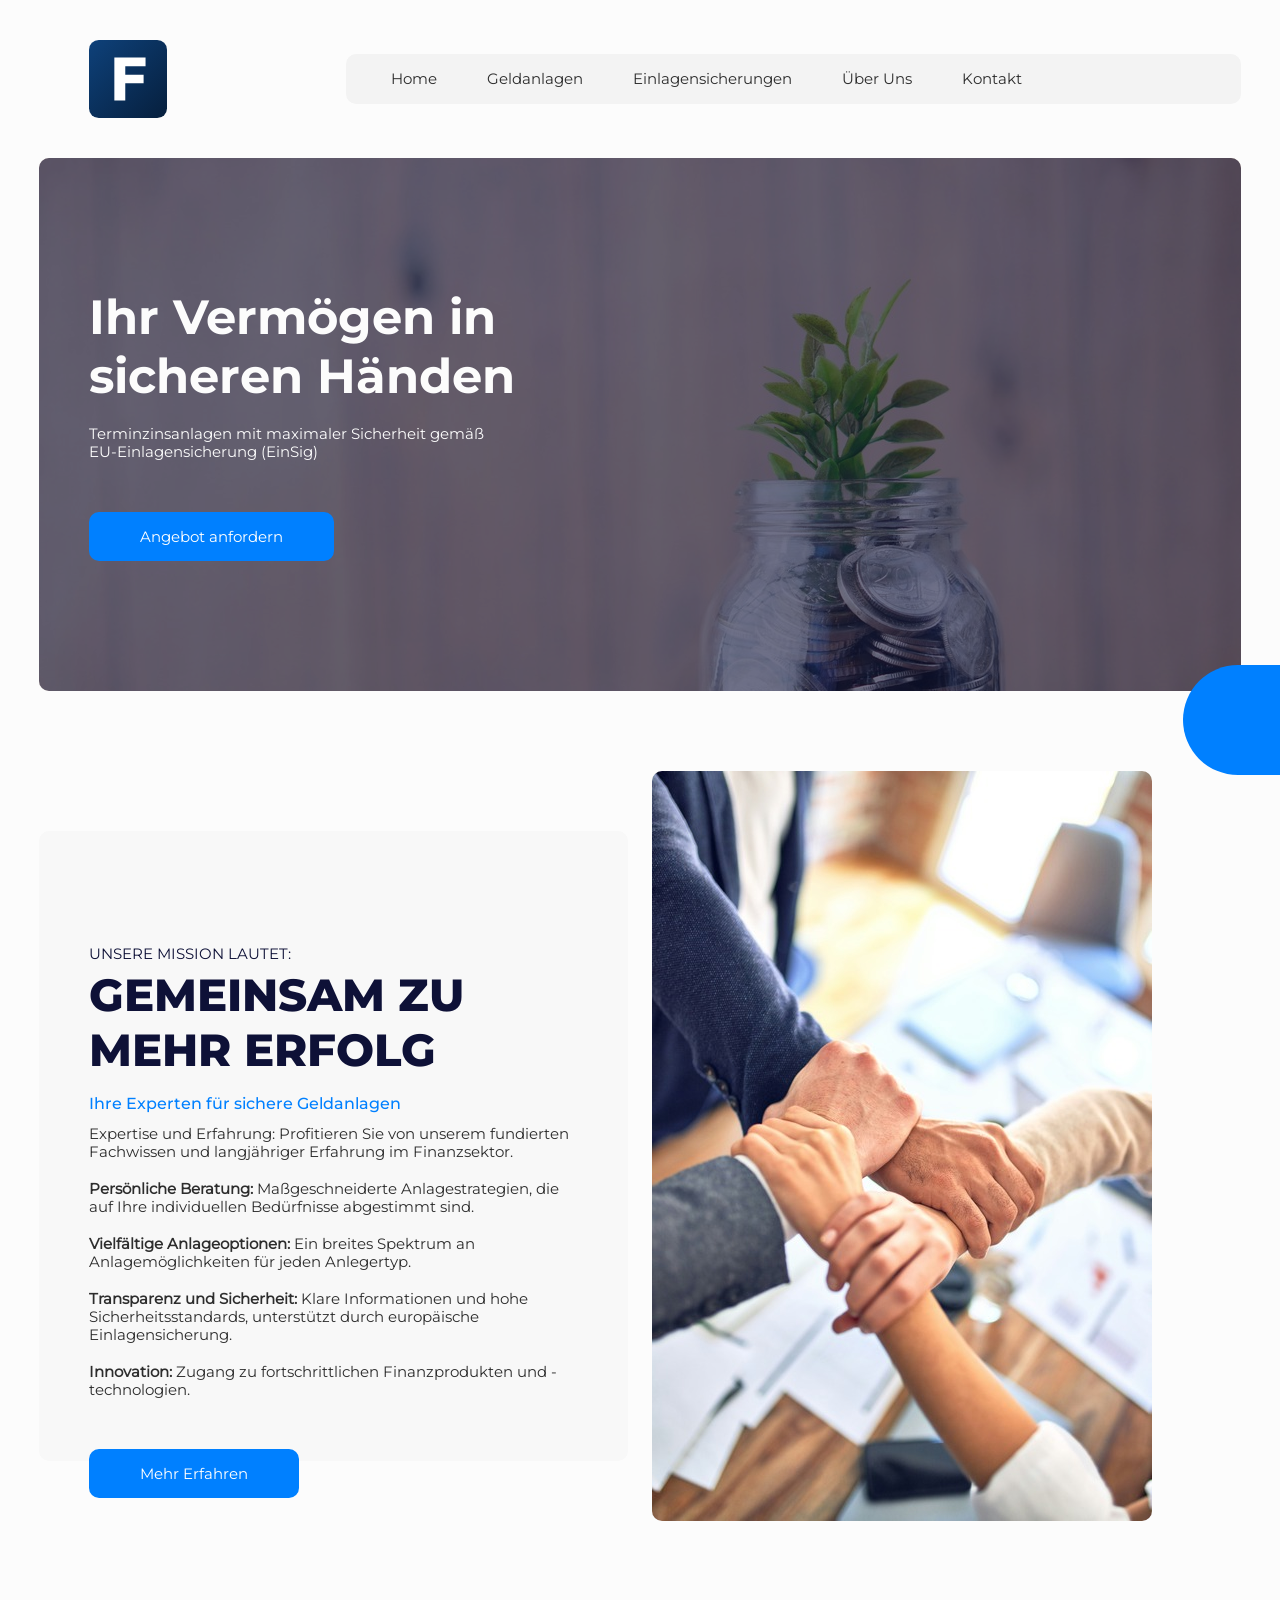
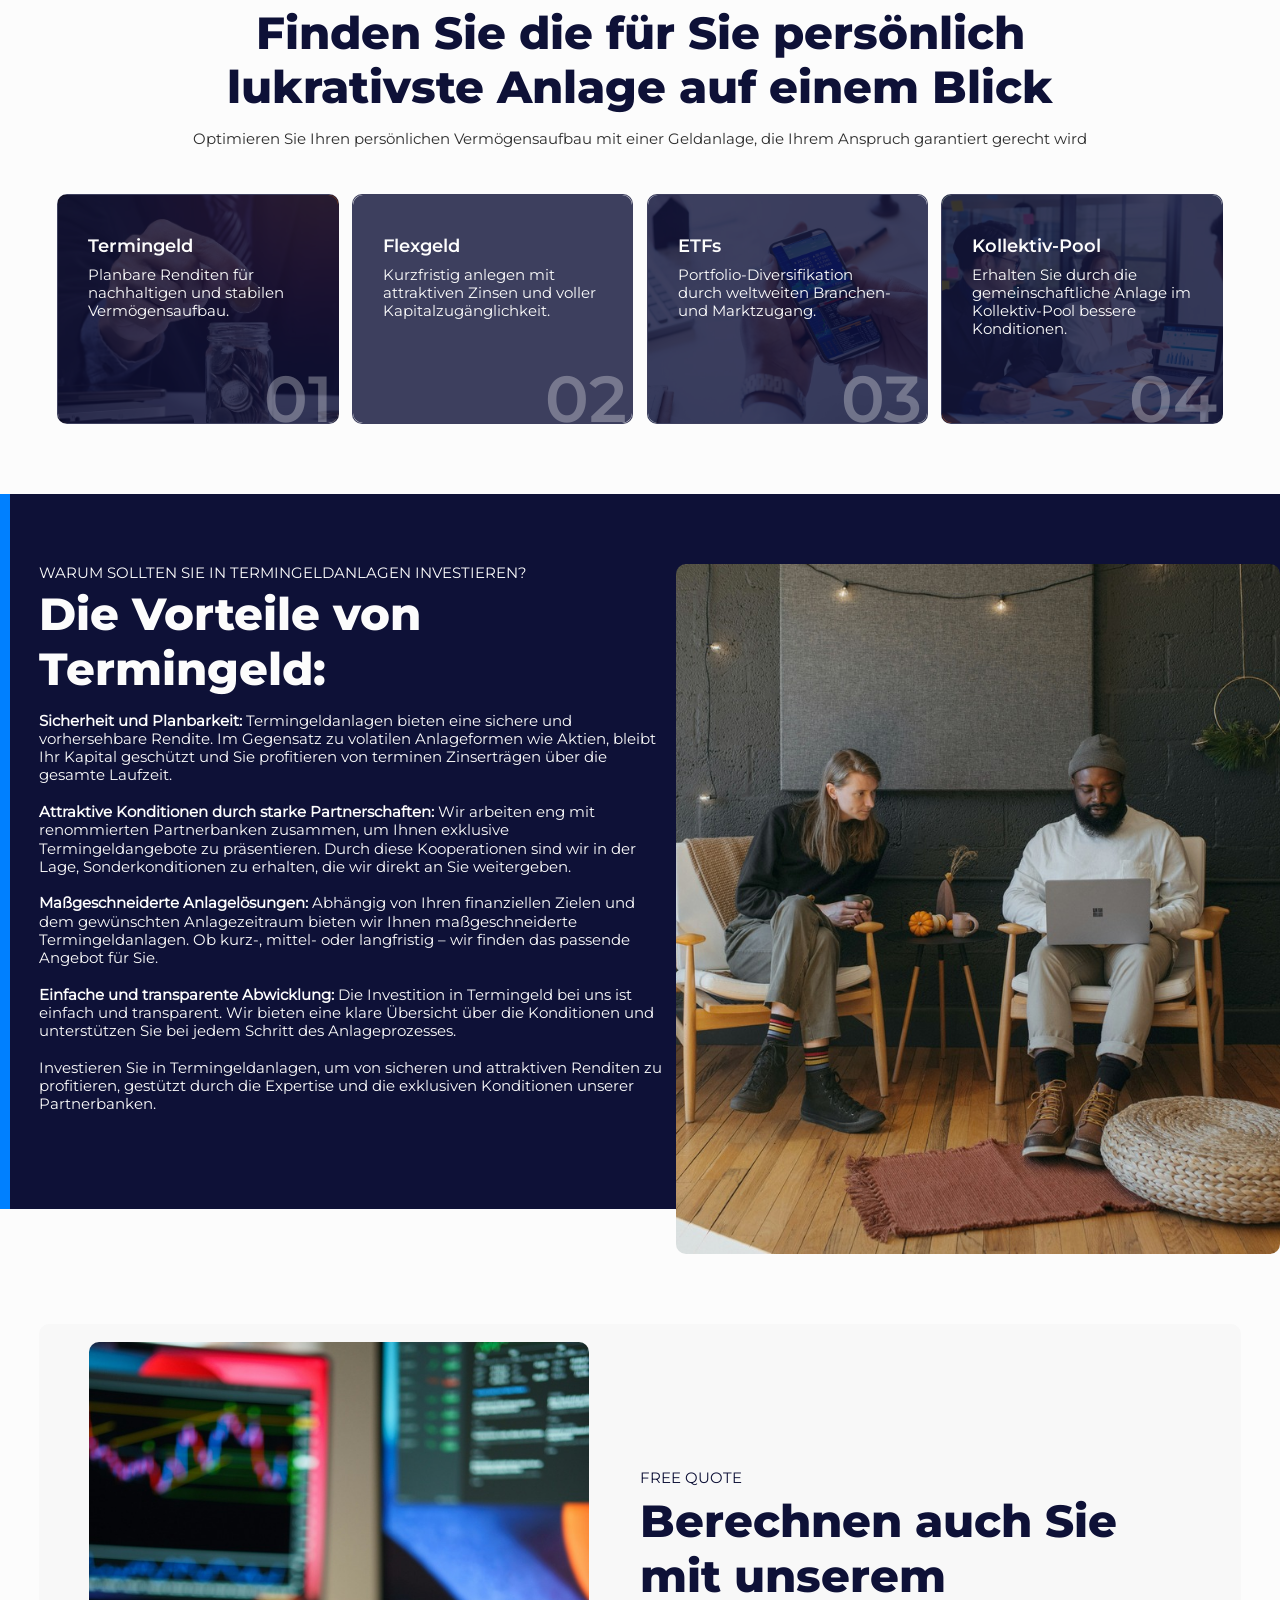
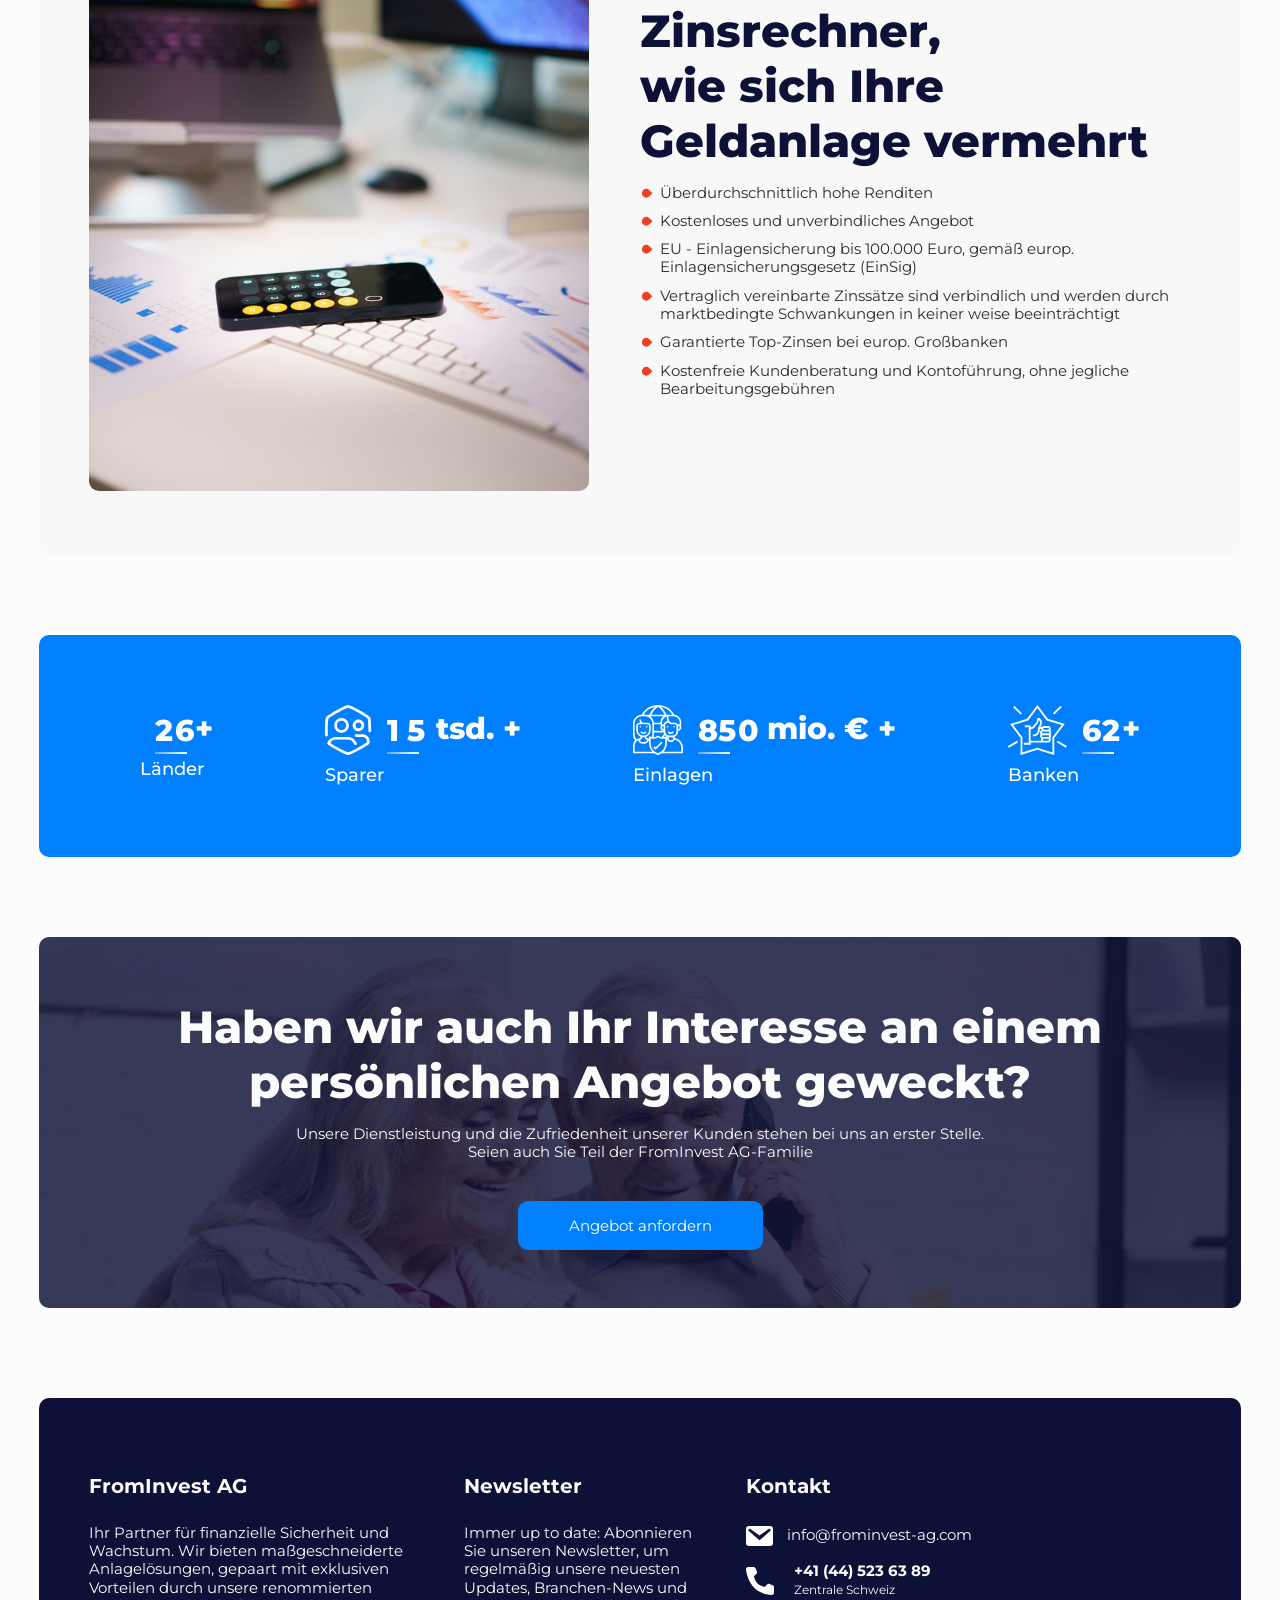
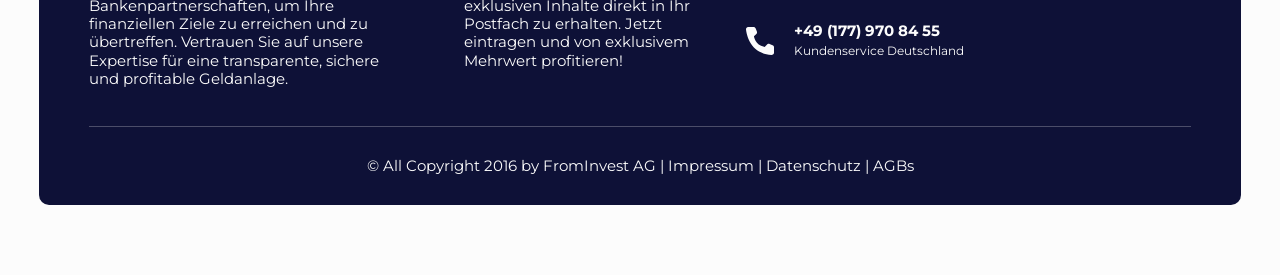
==== commit cd3a5924: "some bugs fixed" ====
--- a/index.html
+++ b/index.html
@@ -699,7 +699,8 @@
                     </div>
                     <div class="bg_color__Item_Content_Text">
                       <h3>
-                        <span class="odometer" data-count="850">0</span> mio. € +</h3>
+                        <span class="odometer" data-count="850">0</span> mio. € +
+                      </h3>
                     </div>
                   </div>
                   <div class="bg_color__Item_Heading">
@@ -729,8 +730,95 @@
 
       <!-- ipos slider start -->
 
-      <section>
-
+      <section class="bankTicker__section" style="display: none;">
+        <div class="container">
+          <div class="bankTicker__box">
+            <div class="bankTicker__heading">
+              <h2>Bankpartner aus Deutschland, Österreich und der Schweiz</h2>
+            </div>
+
+            <div class="bankTicker__track-wrap">
+              <div class="bankTicker__track">
+
+                <div class="bankTicker__item">
+                  <img src="images/Deutsche_Bank.png" alt="Deutsche Bank">
+                </div>
+                <div class="bankTicker__item">
+                  <img src="images/CommerzBank.png" alt="Commerzbank">
+                </div>
+                <div class="bankTicker__item">
+                  <img src="images/sparkasse.png" alt="Sparkasse">
+                </div>
+                <div class="bankTicker__item">
+                  <img src="images/Postbank.png" alt="Postbank">
+                </div>
+                <div class="bankTicker__item">
+                  <img src="images/HypoVereinsbank.png" alt="HypoVereinsbank">
+                </div>
+                <div class="bankTicker__item">
+                  <img src="images/ING.png" alt="ING">
+                </div>
+                <div class="bankTicker__item">
+                  <img src="images/DKB.png" alt="DKB">
+                </div>
+                <div class="bankTicker__item">
+                  <img src="images/Santander.png" alt="Santander">
+                </div>
+                <div class="bankTicker__item">
+                  <img src="images/Erste_Group_logo.png" alt="Erste Bank">
+                </div>
+                <div class="bankTicker__item">
+                  <img src="images/Bank_Austria_logo.png" alt="Bank Austria">
+                </div>
+                <div class="bankTicker__item">
+                  <img src="images/Raiffeisen_Bank_logo.png" alt="Raiffeisen Bank">
+                </div>
+                <div class="bankTicker__item">
+                  <img src="images/UBS_Logo.png" alt="UBS">
+                </div>
+
+                <!-- duplicate for seamless infinite scroll -->
+                <div class="bankTicker__item">
+                  <img src="images/Deutsche_Bank.png" alt="Deutsche Bank">
+                </div>
+                <div class="bankTicker__item">
+                  <img src="images/CommerzBank.png" alt="Commerzbank">
+                </div>
+                <div class="bankTicker__item">
+                  <img src="images/sparkasse.png" alt="Sparkasse">
+                </div>
+                <div class="bankTicker__item">
+                  <img src="images/Postbank.png" alt="Postbank">
+                </div>
+                <div class="bankTicker__item">
+                  <img src="images/HypoVereinsbank.png" alt="HypoVereinsbank">
+                </div>
+                <div class="bankTicker__item">
+                  <img src="images/ING.png" alt="ING">
+                </div>
+                <div class="bankTicker__item">
+                  <img src="images/DKB.png" alt="DKB">
+                </div>
+                <div class="bankTicker__item">
+                  <img src="images/Santander.png" alt="Santander">
+                </div>
+                <div class="bankTicker__item">
+                  <img src="images/Erste_Group_logo.png" alt="Erste Bank">
+                </div>
+                <div class="bankTicker__item">
+                  <img src="images/Bank_Austria_logo.png" alt="Bank Austria">
+                </div>
+                <div class="bankTicker__item">
+                  <img src="images/Raiffeisen_Bank_logo.png" alt="Raiffeisen Bank">
+                </div>
+                <div class="bankTicker__item">
+                  <img src="images/UBS_Logo.png" alt="UBS">
+                </div>
+
+              </div>
+            </div>
+          </div>
+        </div>
       </section>
 
       <!-- ipos slider end -->
@@ -1165,7 +1253,8 @@
                   </div>
 
                   <div class="cardSectionList__Item__Para">
-                    <p>Ihre Daten werden mithilfe eines sicheren elektronischen Verfahrens verschlüsselt verarbeitet.</p>
+                    <p>Ihre Daten werden mithilfe eines sicheren elektronischen Verfahrens verschlüsselt verarbeitet.
+                    </p>
                   </div>
                 </div>
 
@@ -1785,7 +1874,8 @@
                   <h3><b>Wie investiert man in ETF? </b></h3>
                    
 
-                  <p>Der Kauf von ETF ist denkbar einfach und kann über ein Online-Wertpapierdepot erfolgen. Es ist wichtig,
+                  <p>Der Kauf von ETF ist denkbar einfach und kann über ein Online-Wertpapierdepot erfolgen. Es ist
+                    wichtig,
                     im Vorfeld die Anlageziele zu definieren und entsprechend passende ETF auszuwählen. Dabei sollten
                     Anleger auf Faktoren wie die Kostenquote, die Performance und die Zusammensetzung des ETF achten.
                   </p>
@@ -2097,7 +2187,12 @@
                   </div>
 
                   <div class="freeQuoteSec__Content__Para">
-                    <p>Die Einlagensicherung ist ein zentraler Pfeiler für stabile Finanzmärkte und den EU-weiten Anlegerschutz. Basis hierfür sind die EU-Richtlinien 2009/14/EG und 2014/49/EU, die von allen Mitgliedstaaten zwingend in nationales Recht umgesetzt werden müssen. Durch dieses System sind Spareinlagen bis zu 100.000 EUR pro Kunde und Bank in der gesamten Europäischen Union abgesichert. Die konkrete Ausgestaltung der Mindestanforderungen erfolgt über die jeweiligen Gesetze der einzelnen EU-Staaten.
+                    <p>Die Einlagensicherung ist ein zentraler Pfeiler für stabile Finanzmärkte und den EU-weiten
+                      Anlegerschutz. Basis hierfür sind die EU-Richtlinien 2009/14/EG und 2014/49/EU, die von allen
+                      Mitgliedstaaten zwingend in nationales Recht umgesetzt werden müssen. Durch dieses System sind
+                      Spareinlagen bis zu 100.000 EUR pro Kunde und Bank in der gesamten Europäischen Union abgesichert.
+                      Die konkrete Ausgestaltung der Mindestanforderungen erfolgt über die jeweiligen Gesetze der
+                      einzelnen EU-Staaten.
                     </p>
                   </div>
                 </div>
@@ -2125,7 +2220,13 @@
                 </div>
 
                 <div class="dieSec__Para">
-                  <p>Die Einlagensicherung ist ein Schutzmechanismus für das Geld von Bankkunden und sorgt dafür, dass im Falle einer Bankinsolvenz die Kundengelder geschützt sind. Innerhalb der EU ist diese Sicherung gesetzlich vorgeschrieben und wird von den jeweiligen nationalen Entschädigungseinrichtungen übernommen. Dabei sind pro Kunde und Bank bis zu 100.000 Euro abgesichert. Die Einlagensicherung gilt für Guthaben auf Giro-, Tagesgeld-, Festgeldkonten sowie für Spareinlagen. Ausnahmen gelten für bestimmte Finanzprodukte wie Investmentfonds oder Aktien, da diese als Sondervermögen gelten oder einem höheren Marktrisiko unterliegen.</p>
+                  <p>Die Einlagensicherung ist ein Schutzmechanismus für das Geld von Bankkunden und sorgt dafür, dass
+                    im Falle einer Bankinsolvenz die Kundengelder geschützt sind. Innerhalb der EU ist diese Sicherung
+                    gesetzlich vorgeschrieben und wird von den jeweiligen nationalen Entschädigungseinrichtungen
+                    übernommen. Dabei sind pro Kunde und Bank bis zu 100.000 Euro abgesichert. Die Einlagensicherung
+                    gilt für Guthaben auf Giro-, Tagesgeld-, Festgeldkonten sowie für Spareinlagen. Ausnahmen gelten für
+                    bestimmte Finanzprodukte wie Investmentfonds oder Aktien, da diese als Sondervermögen gelten oder
+                    einem höheren Marktrisiko unterliegen.</p>
                 </div>
               </div>
             </div>
@@ -2148,14 +2249,22 @@
                 </div>
 
                 <div class="habenSec__Para">
-                  <p>Die Europäische Union hat einheitliche Regeln zur Einlagensicherung etabliert. Ziel ist es, das Vertrauen der Kunden in das Finanzsystem zu stärken und die wirtschaftliche Stabilität innerhalb der EU zu wahren.
+                  <p>Die Europäische Union hat einheitliche Regeln zur Einlagensicherung etabliert. Ziel ist es, das
+                    Vertrauen der Kunden in das Finanzsystem zu stärken und die wirtschaftliche Stabilität innerhalb der
+                    EU zu wahren.
 
                     Die wichtigsten Eckpunkte im Überblick:
-                    EU-weiter Schutz: Durch die harmonisierten Regeln sind Spareinlagen (wie Fest- und Tagesgeld) in allen EU-Mitgliedstaaten bis zu 100.000 Euro pro Kunde und Bank gesetzlich abgesichert.
-
-                    Nationale Umsetzung: Jeder EU-Staat ist verpflichtet, ein entsprechendes nationales Einlagensicherungssystem zu betreiben. Ähnliche Schutzsysteme gibt es auch in Ländern wie Norwegen (EWR) oder der Schweiz.
-
-                    Einfache Abwicklung im Ernstfall: Sollte eine Bank im EU-Ausland insolvent gehen, müssen deutsche Kunden keine komplizierten Verfahren im Ausland befürchten. Die Abwicklung und Auszahlung erfolgt in der Regel koordiniert und unbürokratisch über das heimische Sicherungssystem als Ansprechpartner.</p>
+                    EU-weiter Schutz: Durch die harmonisierten Regeln sind Spareinlagen (wie Fest- und Tagesgeld) in
+                    allen EU-Mitgliedstaaten bis zu 100.000 Euro pro Kunde und Bank gesetzlich abgesichert.
+
+                    Nationale Umsetzung: Jeder EU-Staat ist verpflichtet, ein entsprechendes nationales
+                    Einlagensicherungssystem zu betreiben. Ähnliche Schutzsysteme gibt es auch in Ländern wie Norwegen
+                    (EWR) oder der Schweiz.
+
+                    Einfache Abwicklung im Ernstfall: Sollte eine Bank im EU-Ausland insolvent gehen, müssen deutsche
+                    Kunden keine komplizierten Verfahren im Ausland befürchten. Die Abwicklung und Auszahlung erfolgt in
+                    der Regel koordiniert und unbürokratisch über das heimische Sicherungssystem als Ansprechpartner.
+                  </p>
                 </div>
 
                 <div class="habenSec__Btn mt-4"><a class="button" href="#contact">Angebot anfordern </a></div>
@@ -2335,9 +2444,13 @@
                 <div class="gemeinsam_sec__ColorText"><span></span></div>
 
                 <div class="gemeinsam_sec__Para">
-                  <p>Bei der FromInvest AG wissen wir, dass jeder Kunde einzigartige finanzielle Bedürfnisse, Träume und Ziele hat. Deshalb setzen wir nicht auf Standardlösungen, sondern auf eine individuelle Beratung, die exakt auf Ihre persönliche Lebenssituation zugeschnitten ist.<br>
+                  <p>Bei der FromInvest AG wissen wir, dass jeder Kunde einzigartige finanzielle Bedürfnisse, Träume und
+                    Ziele hat. Deshalb setzen wir nicht auf Standardlösungen, sondern auf eine individuelle Beratung,
+                    die exakt auf Ihre persönliche Lebenssituation zugeschnitten ist.<br>
                     <br>
-                    Egal, ob es um den gezielten Vermögensaufbau, eine krisensichere Altersvorsorge oder die Optimierung Ihrer aktuellen Finanzstrategie geht – wir begleiten Sie partnerschaftlich auf dem Weg zu Ihrem finanziellen Erfolg.<br>
+                    Egal, ob es um den gezielten Vermögensaufbau, eine krisensichere Altersvorsorge oder die Optimierung
+                    Ihrer aktuellen Finanzstrategie geht – wir begleiten Sie partnerschaftlich auf dem Weg zu Ihrem
+                    finanziellen Erfolg.<br>
                     <br>
                   </p>
                 </div>
@@ -2410,14 +2523,23 @@
                   <h2>14 Jahre FromInvest AG: Vertrauen, Stabilität und Wachstum</h2>
                 </div>
 
-                <div class="dieSec__Para" >
-                  <p>Erfolg lässt sich messen – an der Zufriedenheit unserer Kunden und der Stärke unseres Fundaments. Seit unserer Gründung vor 14 Jahren haben wir uns zu einem verlässlichen Partner in der Finanzwelt entwickelt. Heute blicken wir mit Stolz auf eine Erfolgsgeschichte, die wir gemeinsam mit Ihnen geschrieben haben.</p>
+                <div class="dieSec__Para">
+                  <p>Erfolg lässt sich messen – an der Zufriedenheit unserer Kunden und der Stärke unseres Fundaments.
+                    Seit unserer Gründung vor 14 Jahren haben wir uns zu einem verlässlichen Partner in der Finanzwelt
+                    entwickelt. Heute blicken wir mit Stolz auf eine Erfolgsgeschichte, die wir gemeinsam mit Ihnen
+                    geschrieben haben.</p>
                   <ul class="dieSec__BulletList">
-                    <li>Über 15.000 zufriedene Kunden: Mehr als 15.000 Menschen und Unternehmen vertrauen mittlerweile auf unsere maßgeschneiderten Lösungen und unsere individuelle Beratung.</li>
-                    <li>Über 100 Millionen Euro Eigenkapital: Unser solides Eigenkapital von über 100 Millionen Euro ist der Beweis für unsere wirtschaftliche Stabilität, Unabhängigkeit und langfristige Sicherheit.</li>
-                    <li>Über 750 Millionen Euro verwaltetes Vermögen (Fremdkapital): Mit einem anvertrauten Kapital von über 750 Millionen Euro zeigen unsere Kunden täglich ihr großes Vertrauen in unsere Expertise und Anlagestrategien.</li>
+                    <li>Über 15.000 zufriedene Kunden: Mehr als 15.000 Menschen und Unternehmen vertrauen mittlerweile
+                      auf unsere maßgeschneiderten Lösungen und unsere individuelle Beratung.</li>
+                    <li>Über 100 Millionen Euro Eigenkapital: Unser solides Eigenkapital von über 100 Millionen Euro ist
+                      der Beweis für unsere wirtschaftliche Stabilität, Unabhängigkeit und langfristige Sicherheit.</li>
+                    <li>Über 750 Millionen Euro verwaltetes Vermögen (Fremdkapital): Mit einem anvertrauten Kapital von
+                      über 750 Millionen Euro zeigen unsere Kunden täglich ihr großes Vertrauen in unsere Expertise und
+                      Anlagestrategien.</li>
                   </ul>
-                  <p>Unsere Bilanz nach 14 Jahren: Wir vereinen tiefgreifende Marktkenntnis mit finanzieller Stärke. Das gibt Ihnen die Sicherheit, dass Ihre Vermögenswerte bei uns in den besten Händen sind – heute und in Zukunft.</p>
+                  <p>Unsere Bilanz nach 14 Jahren: Wir vereinen tiefgreifende Marktkenntnis mit finanzieller Stärke. Das
+                    gibt Ihnen die Sicherheit, dass Ihre Vermögenswerte bei uns in den besten Händen sind – heute und in
+                    Zukunft.</p>
                 </div>
               </div>
             </div>
@@ -2566,10 +2688,12 @@
                 </div>
 
                 <div class="gemeinsam_sec__Para contact_Gemeinsam_sec__Para">
-                  <p class="text-start"><span>Hauptsitz & Geschäftsleitung</span>Seestrasse 52, 8617 Mönchaltorf, Zürich, Schweiz</p>
+                  <p class="text-start"><span>Hauptsitz & Geschäftsleitung</span>Seestrasse 52, 8617 Mönchaltorf,
+                    Zürich, Schweiz</p>
                 </div>
                 <div class="gemeinsam_sec__Para contact_Gemeinsam_sec__Para">
-                  <p class="text-start"><span>Marketing & Kundenbetreuung</span>Kohlrainstrasse 10, 8700 Küsnacht, Zürich, Schweiz</p>
+                  <p class="text-start"><span>Marketing & Kundenbetreuung</span>Kohlrainstrasse 10, 8700 Küsnacht,
+                    Zürich, Schweiz</p>
                 </div>
               </div>
             </div>
@@ -2629,19 +2753,12 @@
             <div class="col-md-12">
               <div class="map">
 
-                <a 
-                  href="https://www.google.com/maps/dir/?api=1&destination=Kohlrainstrasse+10+8700+Küsnacht,+Zürich,+Schweiz"
-                  target="_blank"
-                  class="map-route-btn">
+                <a href="https://www.google.com/maps/dir/?api=1&destination=Kohlrainstrasse+10+8700+Küsnacht,+Zürich,+Schweiz"
+                  target="_blank" class="map-route-btn">
                   Route erstellen
                 </a>
 
-                <iframe
-                  width="100%"
-                  height="500"
-                  style="border:0;"
-                  loading="lazy"
-                  allowfullscreen
+                <iframe width="100%" height="500" style="border:0;" loading="lazy" allowfullscreen
                   referrerpolicy="no-referrer-when-downgrade"
                   src="https://www.google.com/maps?q=Kohlrainstrasse+10+8700+K%C3%BCsnacht,+Z%C3%BCrich,+Schweiz&t=k&z=18&output=embed">
                 </iframe>
@@ -2663,11 +2780,11 @@
               <div class="col-lg-4 my-3 mb-lg-0">
                 <div class="footerContent__">
                   <div class="footerLinks__Heading">
-                      <h4>FromInvest AG</h4>
-                    </div>
+                    <h4>FromInvest AG</h4>
+                  </div>
                   <div class="footerPara__">
                     <p>
-                       Ihr Partner für finanzielle
+                      Ihr Partner für finanzielle
                       Sicherheit und Wachstum. Wir bieten maßgeschneiderte
                       Anlagelösungen, gepaart mit exklusiven Vorteilen durch
                       unsere renommierten Bankenpartnerschaften, um Ihre
@@ -2686,7 +2803,9 @@
                     </div>
                     <div class="footerPara__">
                       <p>
-                        Immer up to date: Abonnieren Sie unseren Newsletter, um regelmäßig unsere neuesten Updates, Branchen-News und exklusiven Inhalte direkt in Ihr Postfach zu erhalten. Jetzt eintragen und von exklusivem Mehrwert profitieren!
+                        Immer up to date: Abonnieren Sie unseren Newsletter, um regelmäßig unsere neuesten Updates,
+                        Branchen-News und exklusiven Inhalte direkt in Ihr Postfach zu erhalten. Jetzt eintragen und von
+                        exklusivem Mehrwert profitieren!
                       </p>
                     </div>
                   </div>
@@ -2697,7 +2816,7 @@
                   <div class="footerLinks__Heading">
                     <h4>Kontakt</h4>
                   </div>
-                   <div class="footerLinks__List__Item">
+                  <div class="footerLinks__List__Item">
                     <a href="mailto:info@frominvest-ag.com"><img src="images/message.svg" alt="">
                       info@frominvest-ag.com</a>
                   </div>
--- a/css/style.css
+++ b/css/style.css
@@ -942,6 +942,110 @@
 
 /* landerm end */
 
+.bankTicker__section {
+    padding: 40px 0 30px;
+}
+
+.bankTicker__box {
+    background: rgba(255, 255, 255, 0.12);
+    border: 1px solid rgba(255, 255, 255, 0.15);
+    border-radius: 20px;
+    padding: 24px 20px;
+    backdrop-filter: blur(14px);
+}
+
+.bankTicker__heading {
+    margin-bottom: 20px;
+    text-align: center;
+}
+
+.bankTicker__heading h2 {
+    font-size: 24px;
+    font-family: "M-EB", sans-serif;
+    color: #ffffff;
+    margin: 0;
+}
+
+.bankTicker__track-wrap {
+    overflow: hidden;
+    position: relative;
+}
+
+.bankTicker__track {
+    display: flex;
+    flex-wrap: nowrap;
+    align-items: center;
+    gap: 18px;
+    width: max-content;
+    animation: bankTickerScroll 36s linear infinite;
+}
+
+.bankTicker__item {
+    flex: 0 0 auto;
+    min-width: 170px;
+    padding: 16px 20px;
+    background: #ffffff;
+    border-radius: 16px;
+    box-shadow: 0 14px 50px rgba(0, 0, 0, 0.08);
+    text-align: center;
+}
+
+.bankTicker__item img {
+    display: block;
+    max-height: 42px;
+    max-width: 100%;
+    margin: 0 auto;
+}
+
+.bankTicker__logo {
+    display: block;
+    font-size: 16px;
+    font-weight: 700;
+    color: #17233d;
+    line-height: 1.3;
+}
+
+@keyframes bankTickerScroll {
+    0% {
+        transform: translateX(0);
+    }
+
+    100% {
+        transform: translateX(-50%);
+    }
+}
+
+@media screen and (max-width: 768px) {
+    .bankTicker__box {
+        padding: 18px 15px;
+    }
+
+    .bankTicker__heading h2 {
+        font-size: 20px;
+    }
+
+    .bankTicker__item {
+        min-width: 140px;
+        padding: 14px 14px;
+        font-size: 14px;
+    }
+}
+
+@media screen and (max-width: 480px) {
+    .bankTicker__section {
+        padding: 30px 0 20px;
+    }
+
+    .bankTicker__heading h2 {
+        font-size: 18px;
+    }
+
+    .bankTicker__item {
+        min-width: 120px;
+        padding: 12px 12px;
+    }
+}
+
 /* review slider start */
 
 .reviewCard__ {
@@ -1547,6 +1651,7 @@
     background-size: cover;
     background-position: top center;
 }
+
 .artikel3_Banner {
     background-image: url(../images/etf1.jpg);
     padding: 146px 50px;
@@ -1883,6 +1988,7 @@
 .fest_bgColor__::after {
     background-image: url(../images/fest_section_two.jpg);
 }
+
 .fest_bgColor2__::after {
     background-image: url(../images/FestGeld_Business.jpg);
 }
@@ -2122,11 +2228,25 @@
 }
 
 /* other pages end */
-		
+
 /* other changes start */
 
 .range_slider_main>.range_slider>.range_slider_item>#input_range[type="text"] {
-	width: calc(100% - 17px);
+    width: calc(100% - 17px);
+}
+
+.bankTicker__item img {
+    height: 42px;
+    width: auto;
+    object-fit: contain;
+    opacity: .85;
+    transition: .3s;
+}
+
+.bankTicker__item img:hover {
+    filter: none;
+    opacity: 1;
+    transform: scale(1.05);
 }
 
 /* other changes end*/
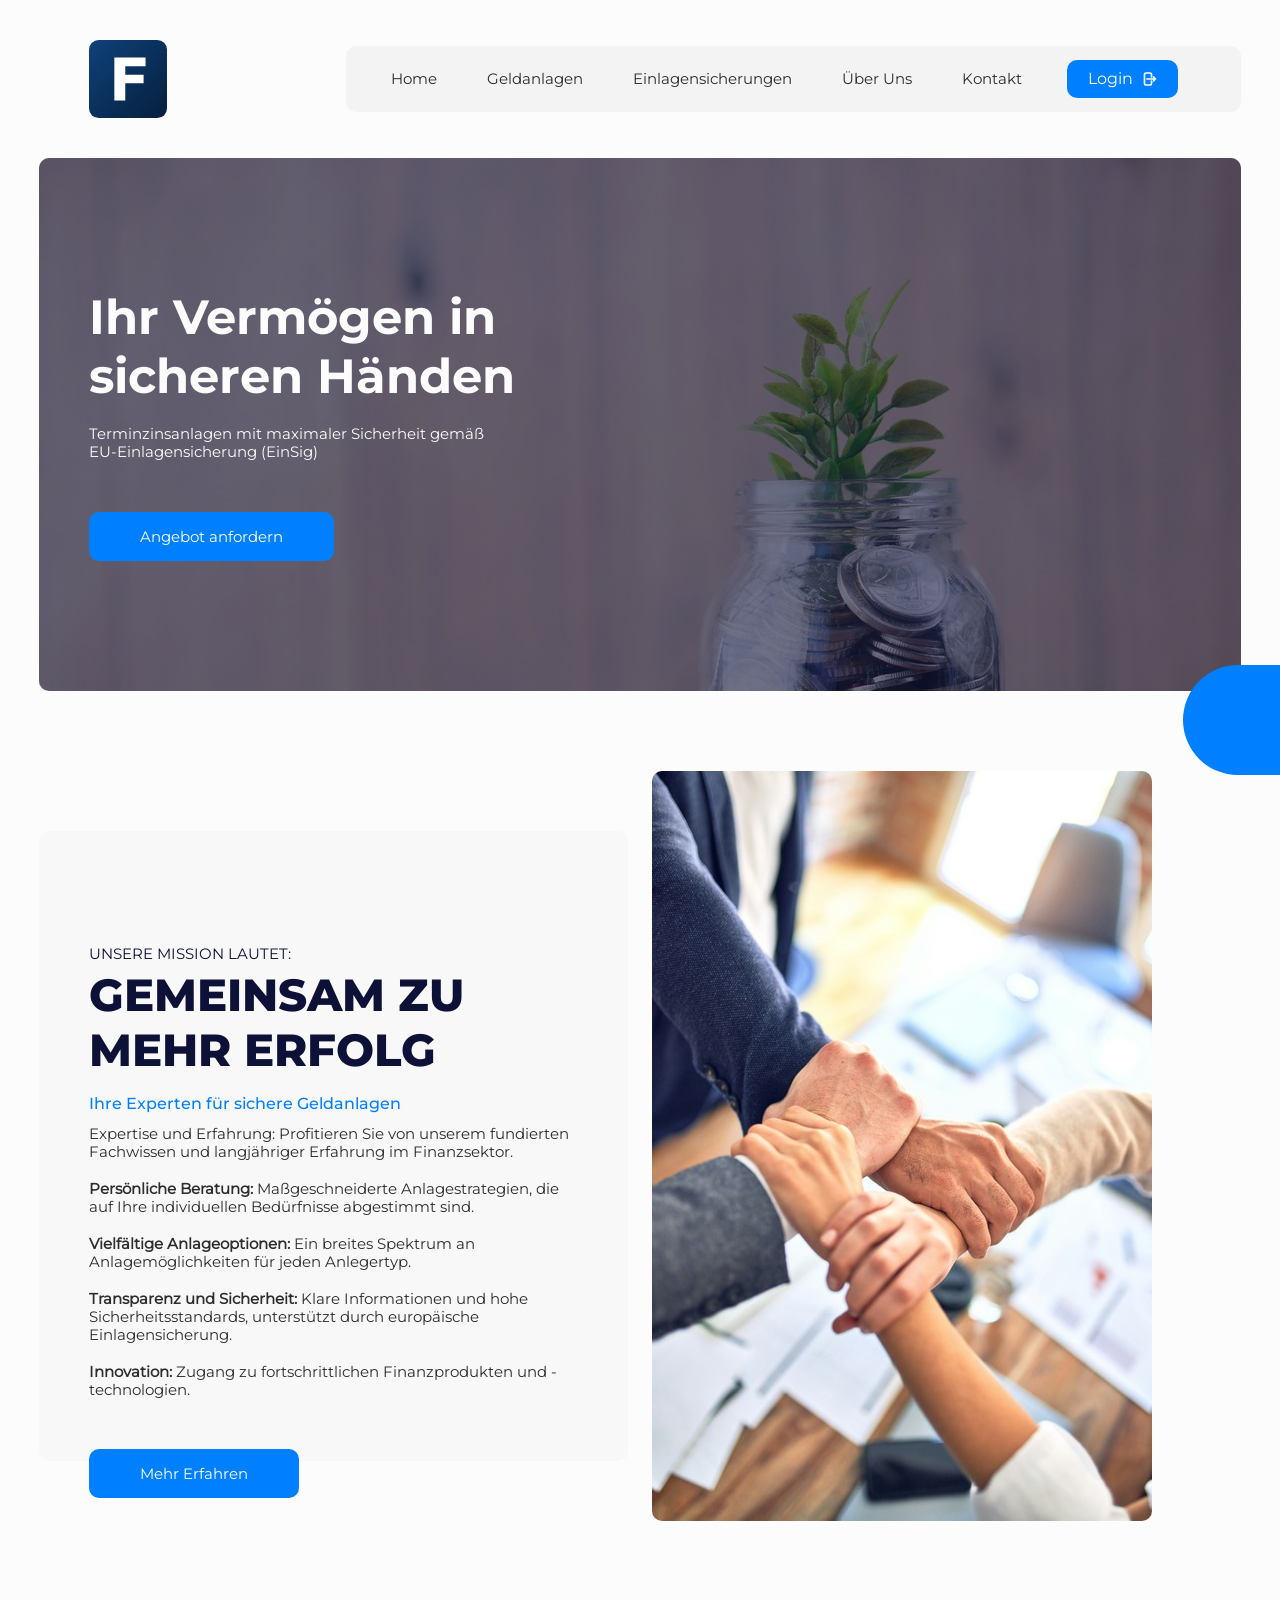
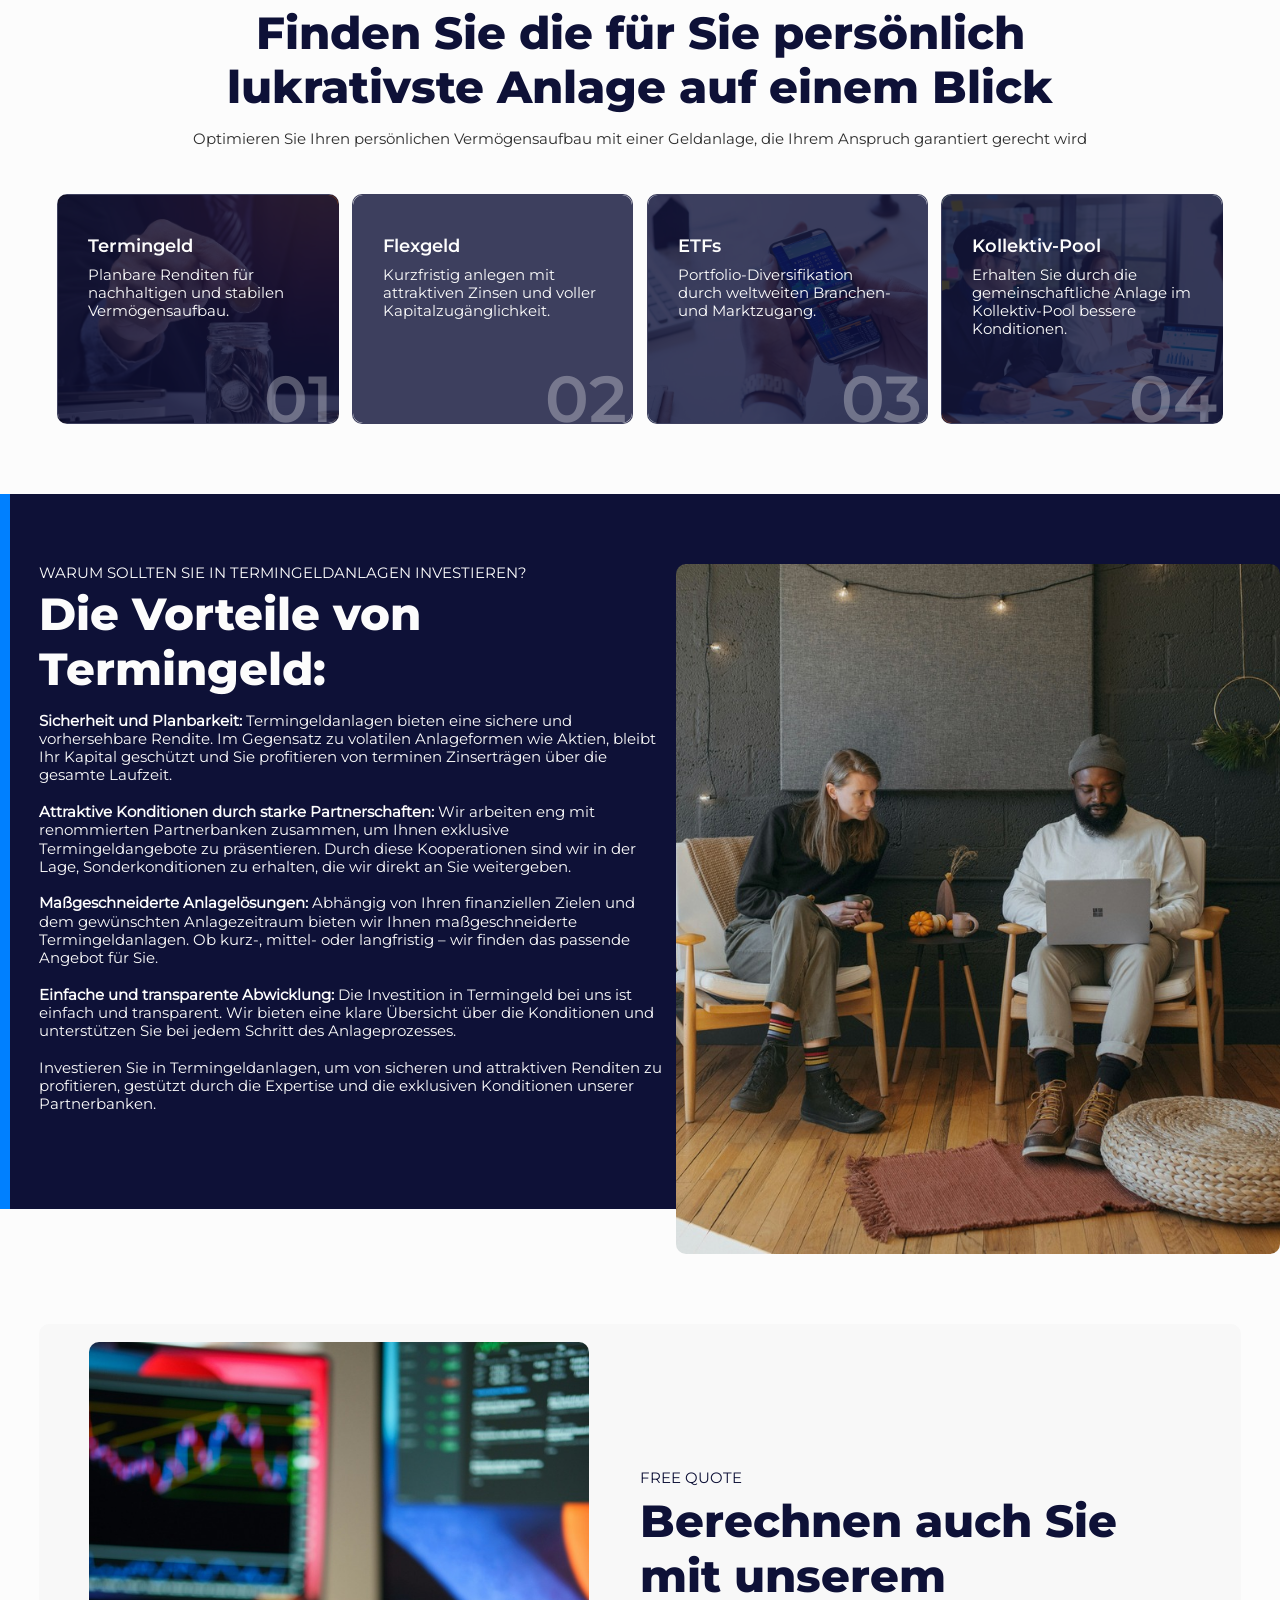
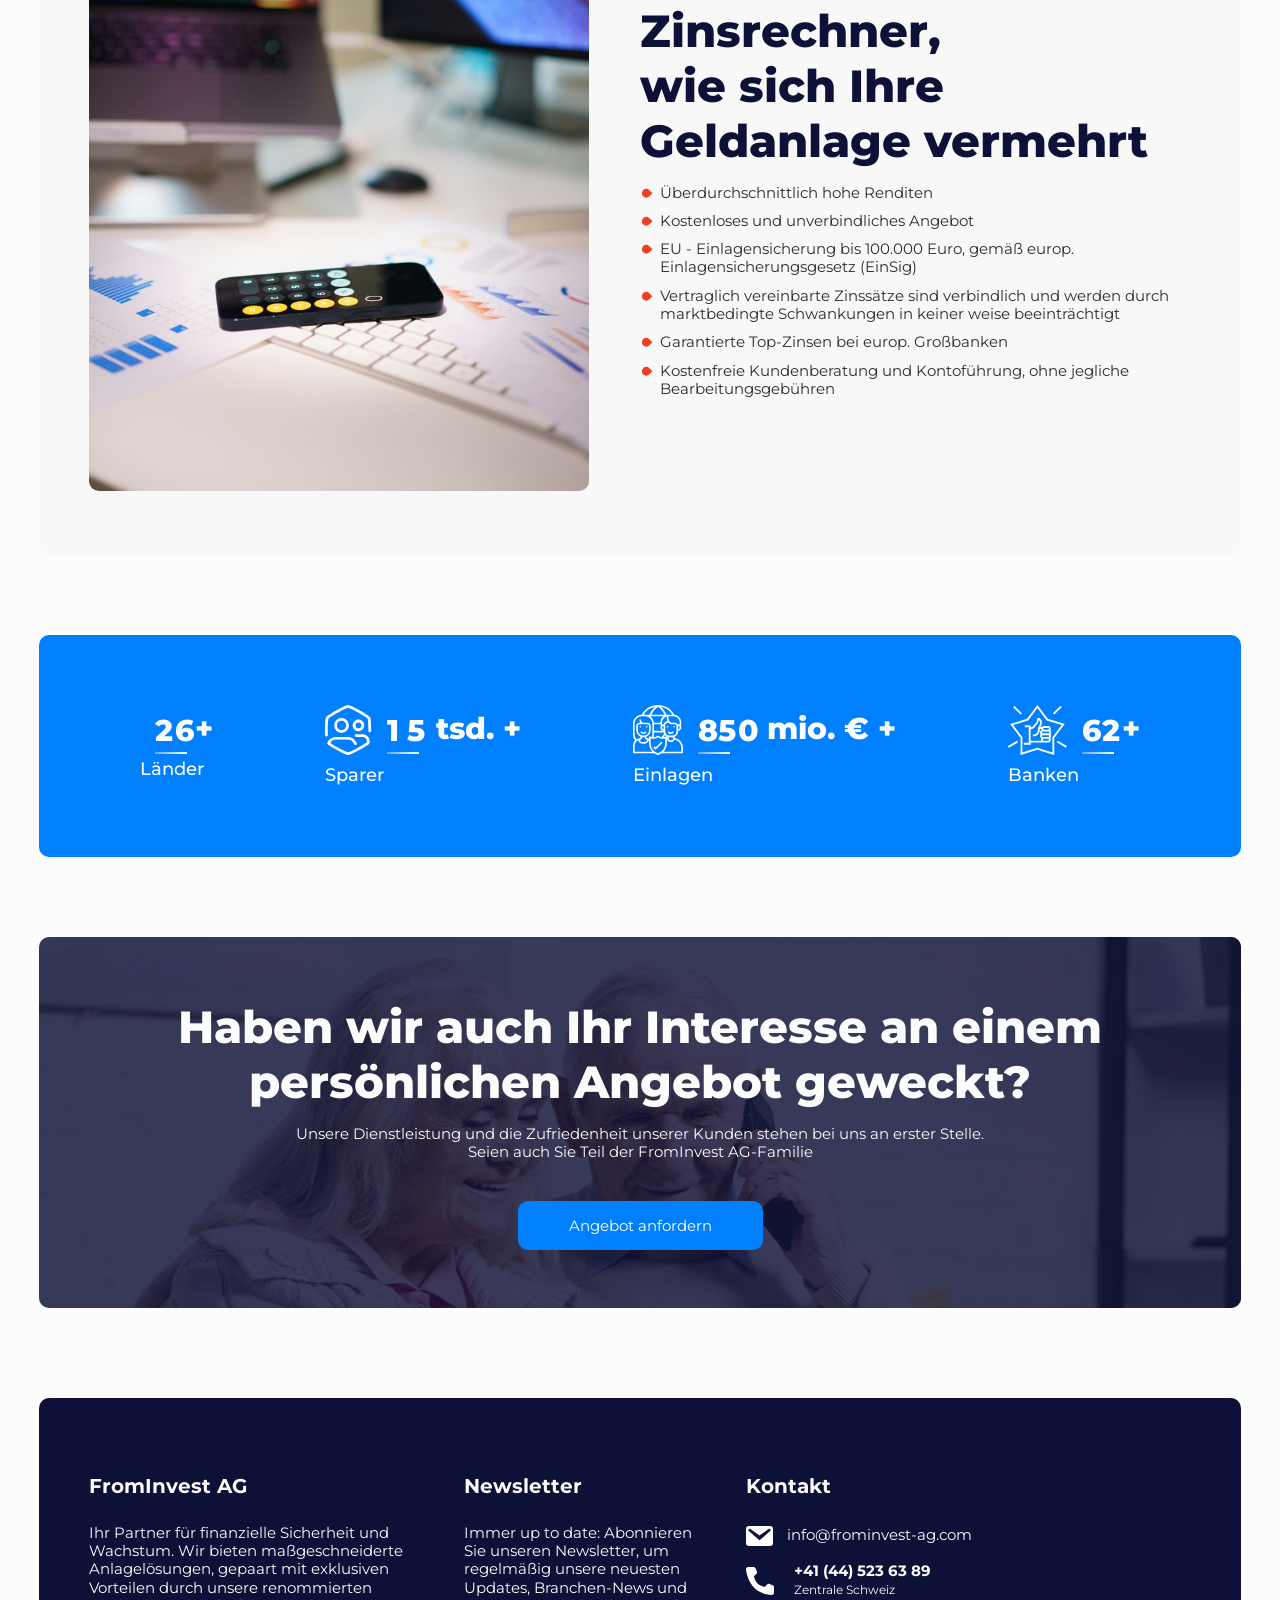
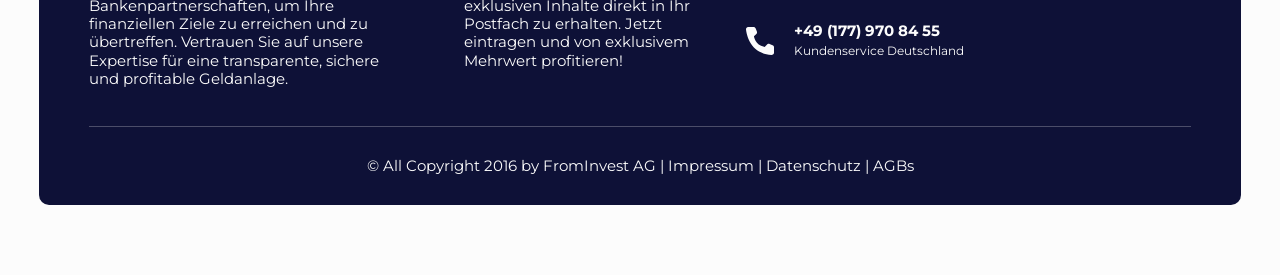
==== commit 90b8241f: "Add login functionality and OTP verification system - Created a new login.html page with login and r" ====
--- a/index.html
+++ b/index.html
@@ -311,6 +311,7 @@
 
         <li class=""><a href="#about">Über Uns</a></li>
         <li class=""><a href="#contact">Kontakt</a></li>
+        <li class=""><a href="login.html" style="display: inline-flex; align-items: center; gap: 8px;">Login <svg xmlns="http://www.w3.org/2000/svg" fill="none" viewBox="0 0 24 24" stroke-width="2.5" stroke="currentColor" style="width: 16px; height: 16px; margin-bottom: 2px;"><path stroke-linecap="round" stroke-linejoin="round" d="M15.75 9V5.25A2.25 2.25 0 0013.5 3h-6a2.25 2.25 0 00-2.25 2.25v13.5A2.25 2.25 0 007.5 21h6a2.25 2.25 0 002.25-2.25V15m3 0l3-3m0 0l-3-3m3 3H9" /></svg></a></li>
       </ul>
     </div>
   </div>
@@ -366,6 +367,14 @@
               </li>
               <li class="navLink">
                 <a href="#contact">Kontakt</a>
+              </li>
+              <li class="navLink">
+                <a href="login.html" class="button d-inline-flex align-items-center gap-2" style="padding: 10px 20px; font-size: 16px; margin-left: 20px; margin-top: 0px; line-height: 1;">
+                  Login
+                  <svg xmlns="http://www.w3.org/2000/svg" fill="none" viewBox="0 0 24 24" stroke-width="2.5" stroke="currentColor" style="width: 16px; height: 16px;">
+                    <path stroke-linecap="round" stroke-linejoin="round" d="M15.75 9V5.25A2.25 2.25 0 0013.5 3h-6a2.25 2.25 0 00-2.25 2.25v13.5A2.25 2.25 0 007.5 21h6a2.25 2.25 0 002.25-2.25V15m3 0l3-3m0 0l-3-3m3 3H9" />
+                  </svg>
+                </a>
               </li>
             </ul>
           </nav>
@@ -2480,29 +2489,29 @@
 
             <div class="col-md-12">
               <div class="partnersSec__List">
-                <div class="partnersSec__Item"><img alt="" src="images/ll.png"></div>
-
-                <div class="partnersSec__Item"><img alt="" src="images/kh.png"></div>
-
-                <div class="partnersSec__Item"><img alt="" src="images/tb.png"></div>
-
-                <div class="partnersSec__Item"><img alt="" src="images/kbc.png"></div>
-
-                <div class="partnersSec__Item"><img alt="" src="images/efg.png"></div>
-
-                <div class="partnersSec__Item"><img alt="" src="images/peg.png"></div>
-
-                <div class="partnersSec__Item"><img alt="" src="images/citi.png"></div>
-
-                <div class="partnersSec__Item"><img alt="" src="images/erste.png"></div>
-
-                <div class="partnersSec__Item"><img alt="" src="images/cai.png"></div>
-
-                <div class="partnersSec__Item"><img alt="" src="images/bbva.png"></div>
-
-                <div class="partnersSec__Item"><img alt="" src="images/bar.png"></div>
-
-                <div class="partnersSec__Item"><img alt="" src="images/ing.png"></div>
+                <div class="partnersSec__Item"><img alt="" src="images/Bank_Austria_logo.png"></div>
+
+                <div class="partnersSec__Item"><img alt="" src="images/CommerzBank.png"></div>
+
+                <div class="partnersSec__Item"><img alt="" src="images/DKB.png"></div>
+
+                <div class="partnersSec__Item"><img alt="" src="images/Deutsche_Bank.png"></div>
+
+                <div class="partnersSec__Item"><img alt="" src="images/Erste_Group_logo.png"></div>
+
+                <div class="partnersSec__Item"><img alt="" src="images/HypoVereinsbank.png"></div>
+
+                <div class="partnersSec__Item"><img alt="" src="images/ING.png"></div>
+
+                <div class="partnersSec__Item"><img alt="" src="images/Postbank.png"></div>
+
+                <div class="partnersSec__Item"><img alt="" src="images/Raiffeisen_Bank_logo.png"></div>
+
+                <div class="partnersSec__Item"><img alt="" src="images/Santander.png"></div>
+
+                <div class="partnersSec__Item"><img alt="" src="images/UBS_Logo.png"></div>
+
+                <div class="partnersSec__Item"><img alt="" src="images/sparkasse.png"></div>
               </div>
             </div>
           </div>
@@ -2701,24 +2710,42 @@
             <div class="col-lg-6 align-self-center">
               <div class="secForm__">
                 <form action="https://api.web3forms.com/submit" method="POST">
+
                   <input type="hidden" name="access_key" value="6b448ba9-2aa5-4dcf-af93-3238d4dc96d4">
-                  <div class="form-group"><input class="form-control" id="Name" name="Name" placeholder="Name"
-                      type="text"></div>
-
-                  <div class="form-group"><input class="form-control" id="E-mail-Adresse" name="E-mail-Adresse"
-                      placeholder="E-mail Adresse" type="email"></div>
-
-                  <div class="form-group"><input class="form-control" id="Telefonnummer" name="Telefonnummer"
-                      placeholder="Telefonnummer" type="tel"></div>
-
-                  <div class="form-group"><input class="form-control" id="Betreff" name="Betreff" placeholder="Betreff"
-                      type="text"></div>
-
-                  <div class="form-group"><textarea class="form-control" cols="30" id="Schreiben" name="Schreiben"
-                      placeholder="Schreiben Sie uns doch eine Nachricht" rows="10"></textarea></div>
-
-                  <div class="form-group mb-0"><button class="button d-block w-100 mb-0" type="submit">Nachricht
-                      senden</button></div>
+
+                  <!-- Spam koruması -->
+                  <input type="checkbox" name="botcheck" class="hidden" style="display: none;">
+
+                  <!-- Redirect -->
+                  <input type="hidden" name="redirect" value="https://frominvest-ag.com/thanks.html">
+
+                  <div class="form-group">
+                    <input class="form-control" name="name" placeholder="Name" type="text" required>
+                  </div>
+
+                  <div class="form-group">
+                    <input class="form-control" name="email" placeholder="E-mail Adresse" type="email" required>
+                  </div>
+
+                  <div class="form-group">
+                    <input class="form-control" name="phone" placeholder="Telefonnummer" type="tel">
+                  </div>
+
+                  <div class="form-group">
+                    <input class="form-control" name="subject" placeholder="Betreff" type="text">
+                  </div>
+
+                  <div class="form-group">
+                    <textarea class="form-control" name="message" placeholder="Schreiben Sie uns doch eine Nachricht"
+                      rows="10" required></textarea>
+                  </div>
+
+                  <div class="form-group mb-0">
+                    <button class="button d-block w-100 mb-0" type="submit">
+                      Nachricht senden
+                    </button>
+                  </div>
+
                 </form>
               </div>
             </div>
--- a/css/style.css
+++ b/css/style.css
@@ -2225,6 +2225,9 @@
 
 .partnersSec__Item>* {
     mix-blend-mode: darken;
+    max-width: 80%;
+    max-height: 50px;
+    object-fit: contain;
 }
 
 /* other pages end */
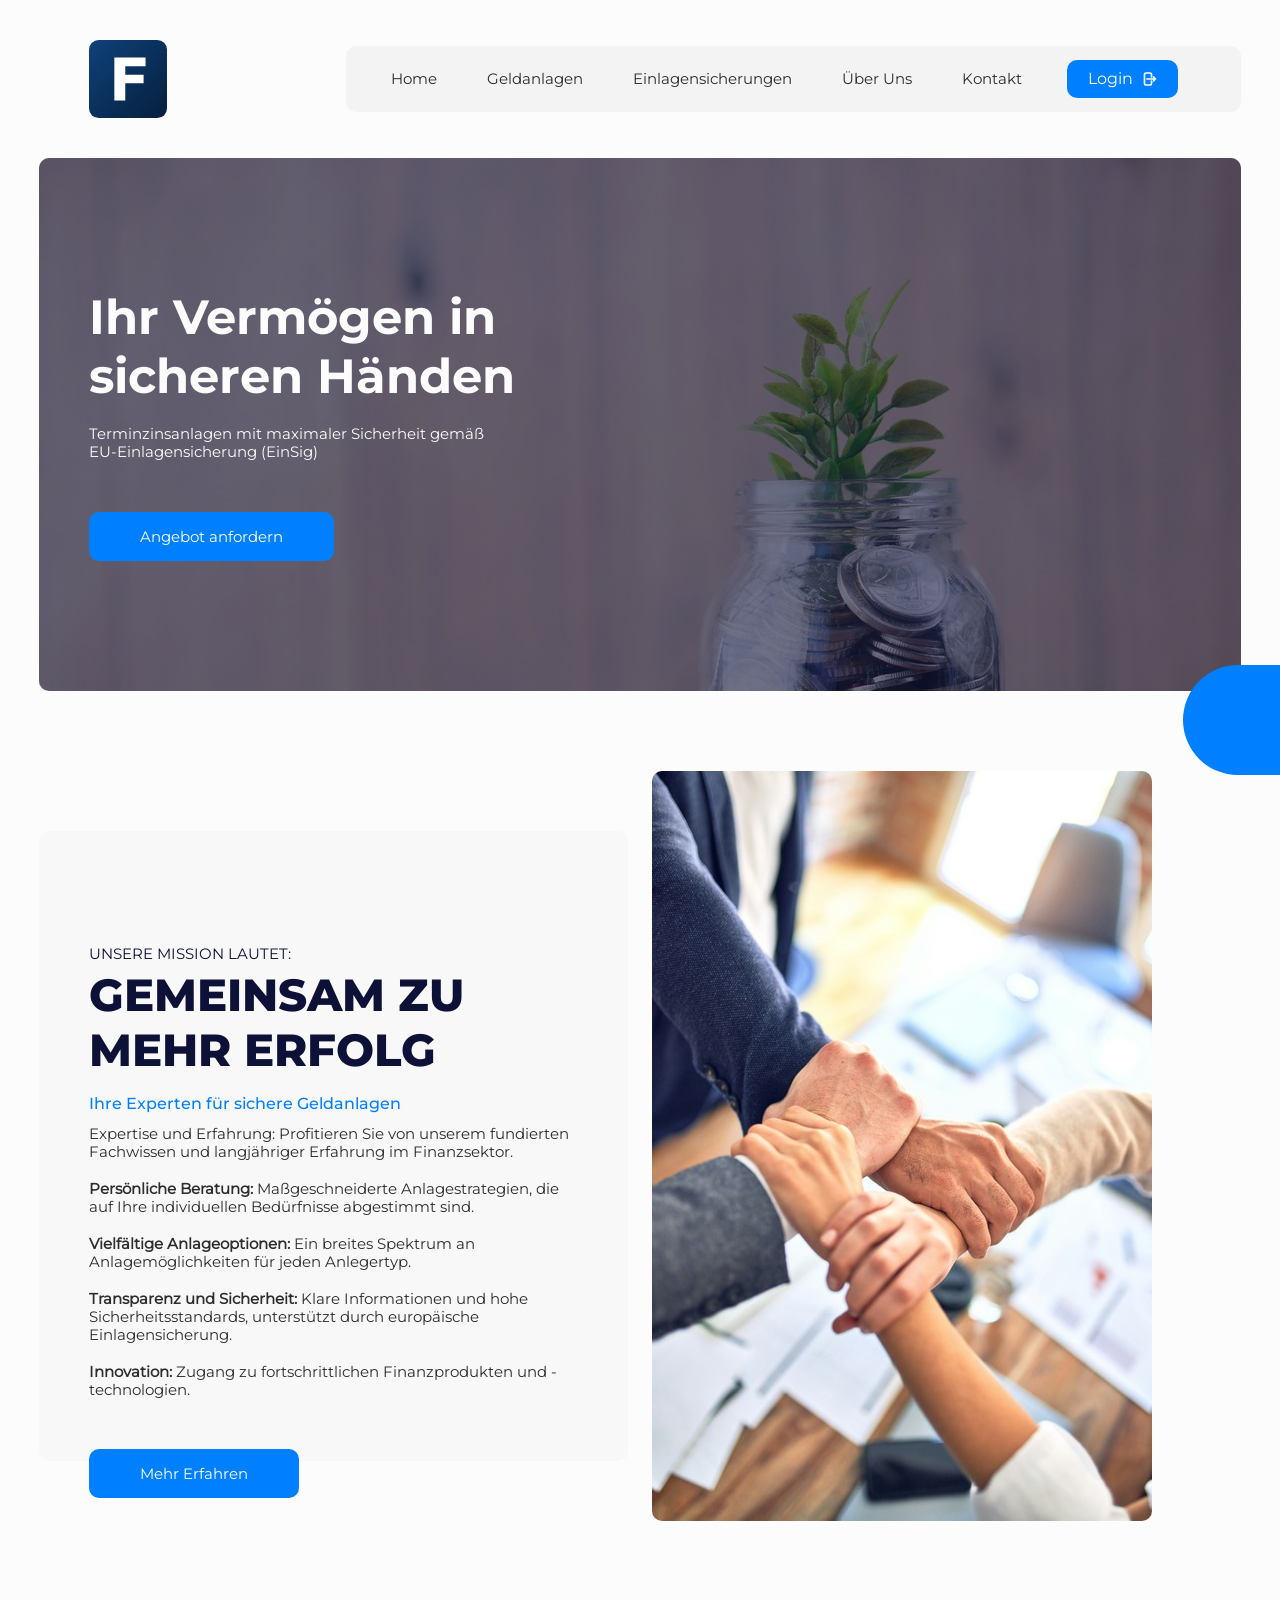
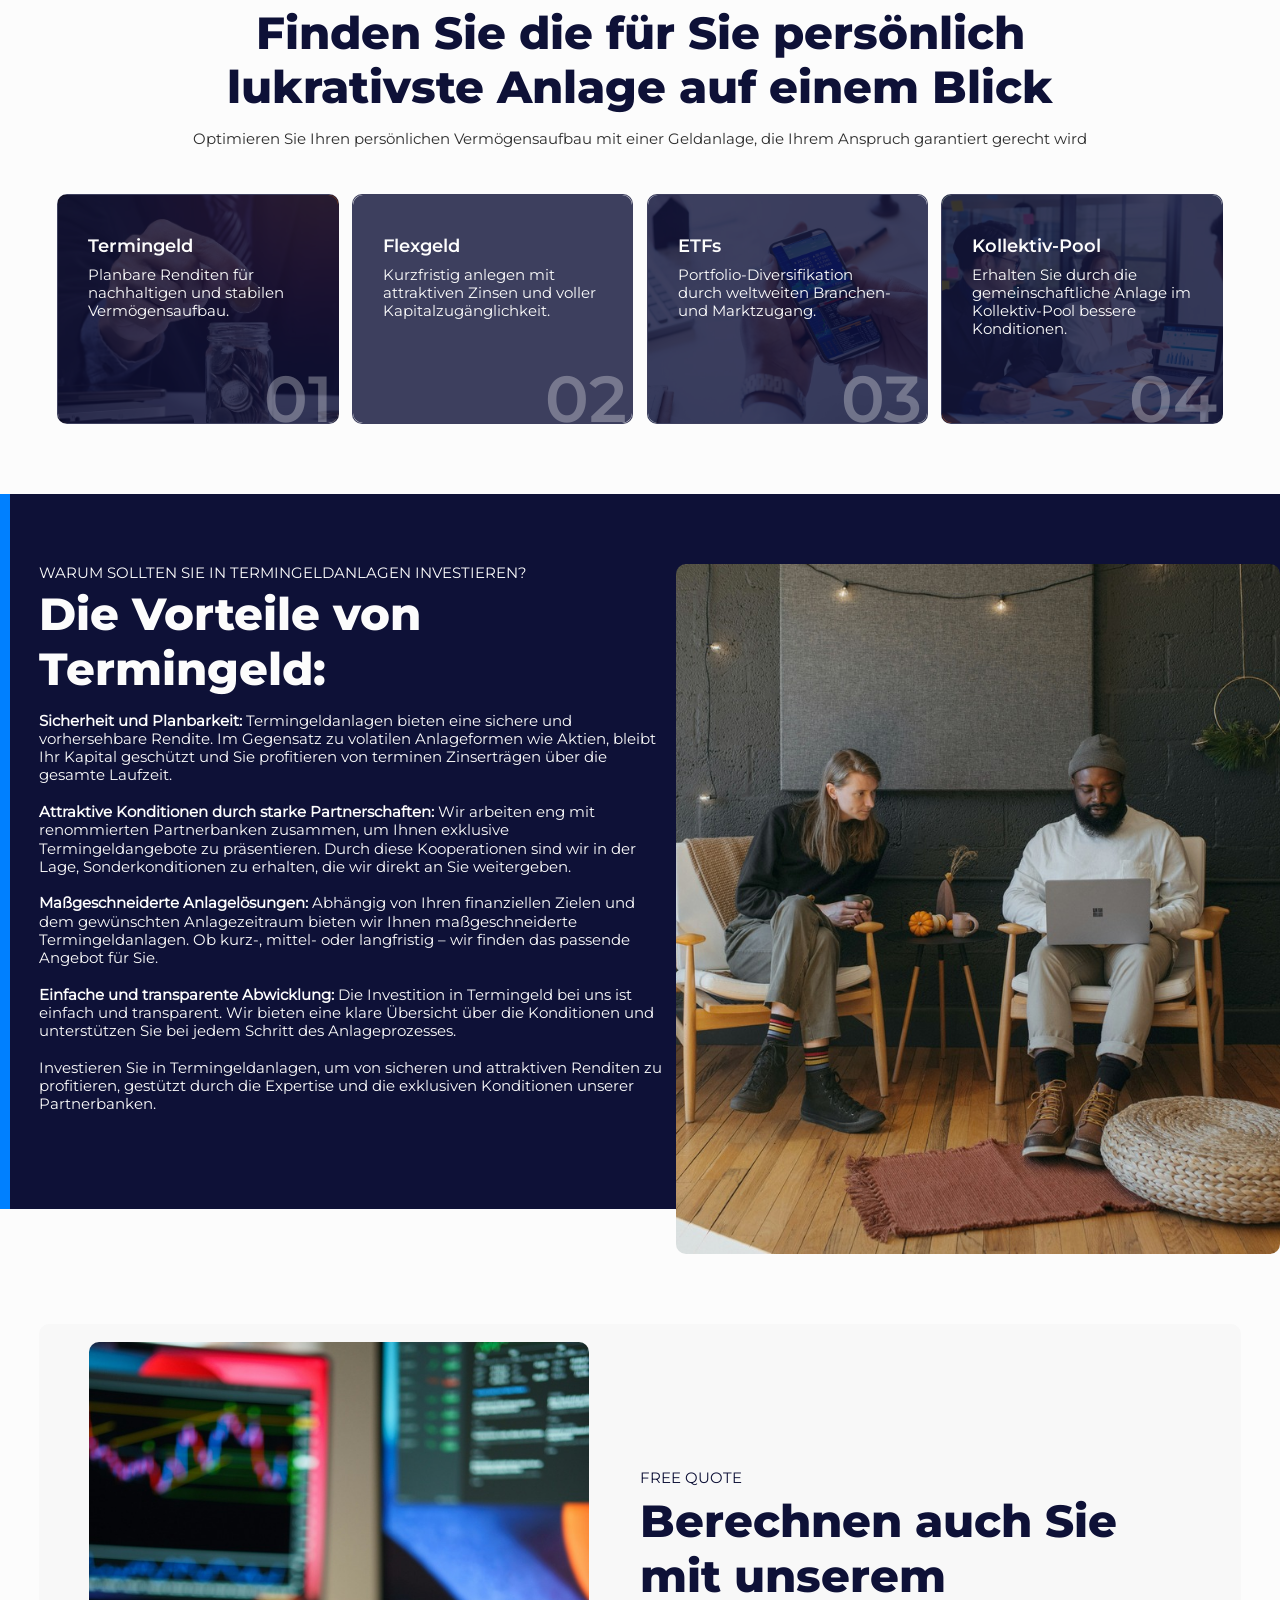
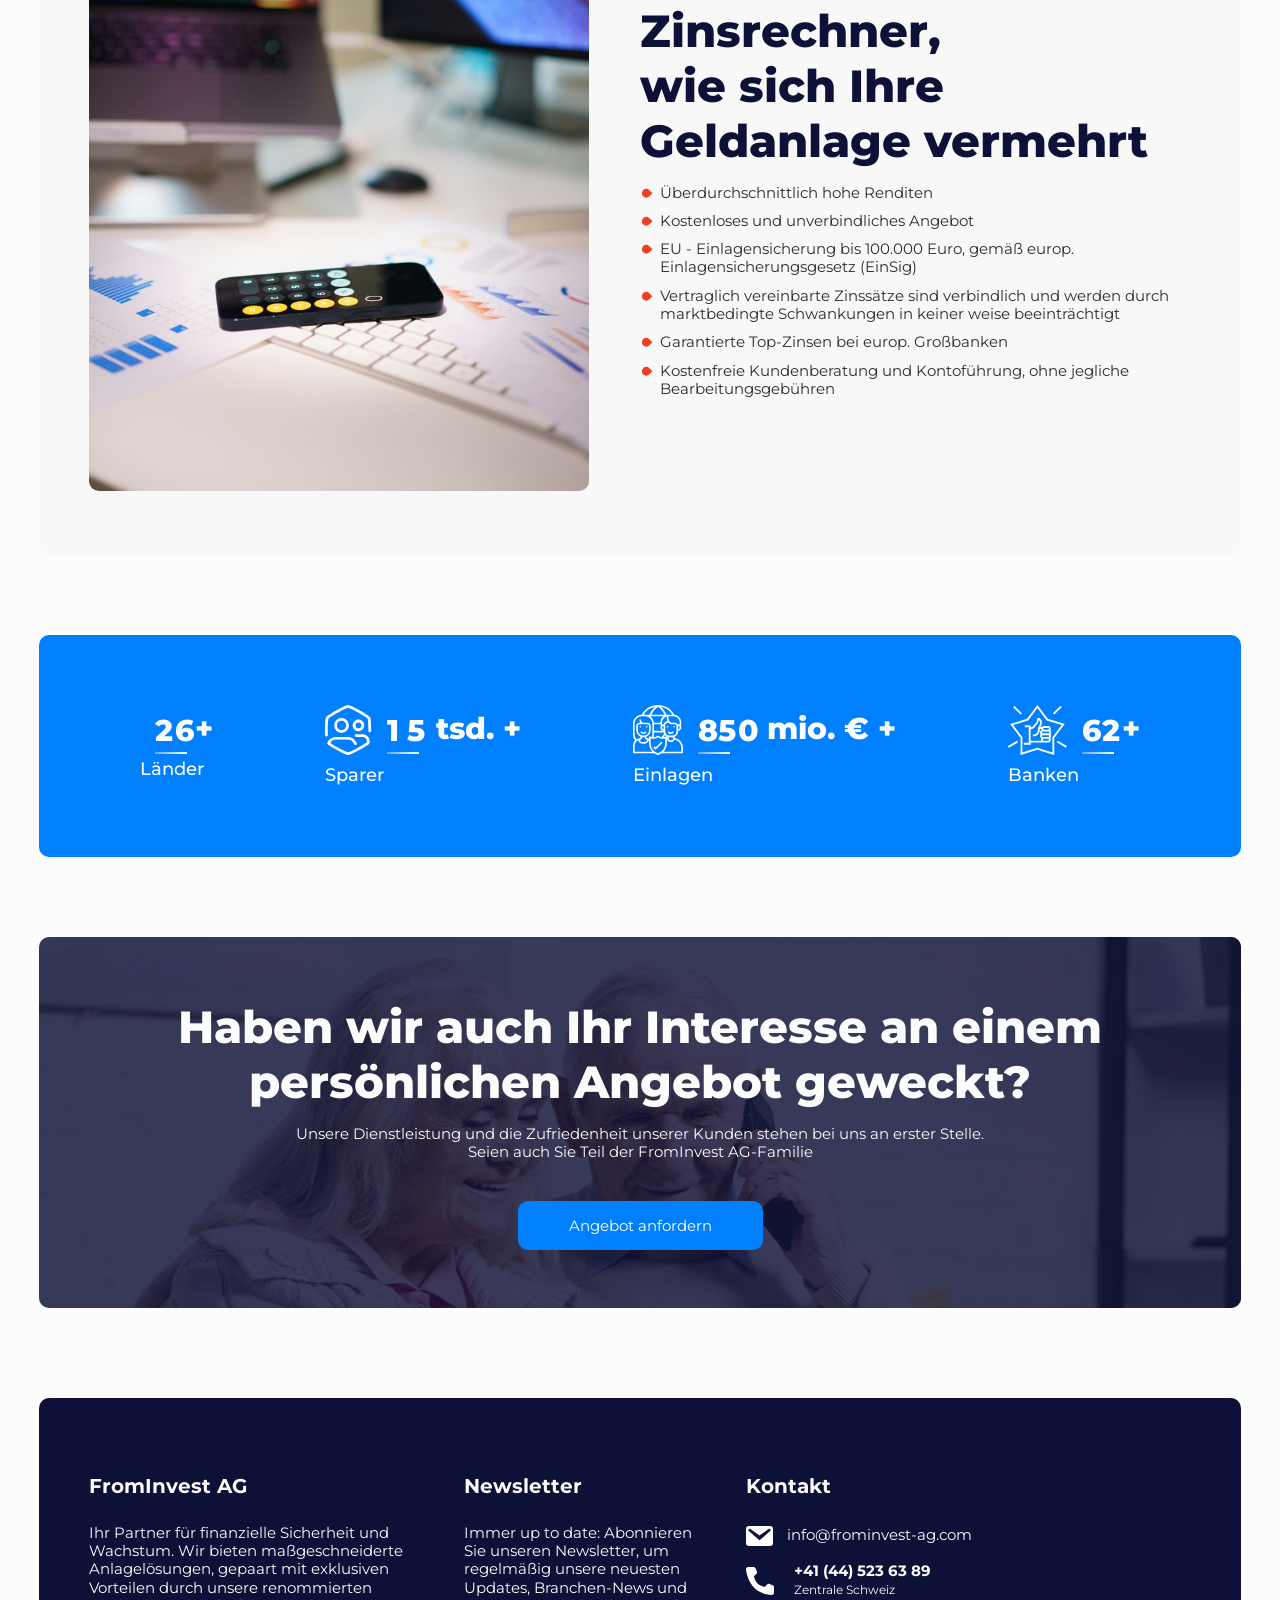
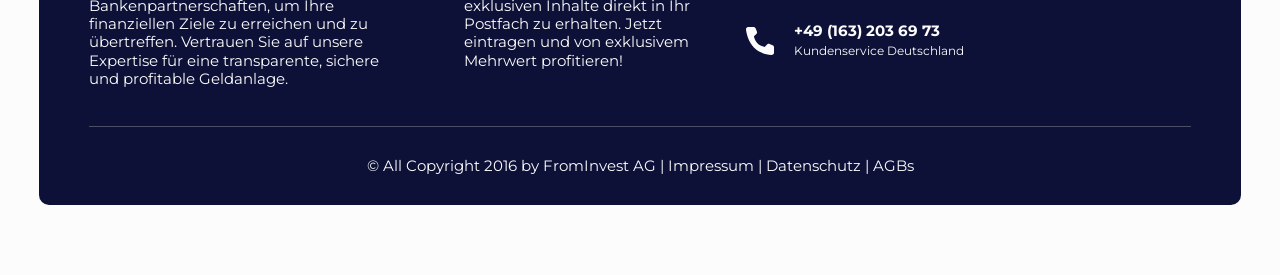
==== commit 3124fdc7: "Update customer service phone numbers across multiple pages" ====
--- a/index.html
+++ b/index.html
@@ -2860,12 +2860,12 @@
                   </div>
                   <br>
                   <div class="footerLink__Item__">
-                    <a href="tel:+41 (44) 523 63 89">
+                    <a href="tel:+491632036973">
                       <div class="footerLink__Item__Icon">
                         <img src="images/phone.svg" alt="">
                       </div>
                       <div class="footerLink__Item__Content">
-                        <p>+49 (177) 970 84 55</p>
+                        <p>+49 (163) 203 69 73</p>
                         <span style="font-size:12px;">Kundenservice Deutschland</span>
                       </div>
                     </a>
